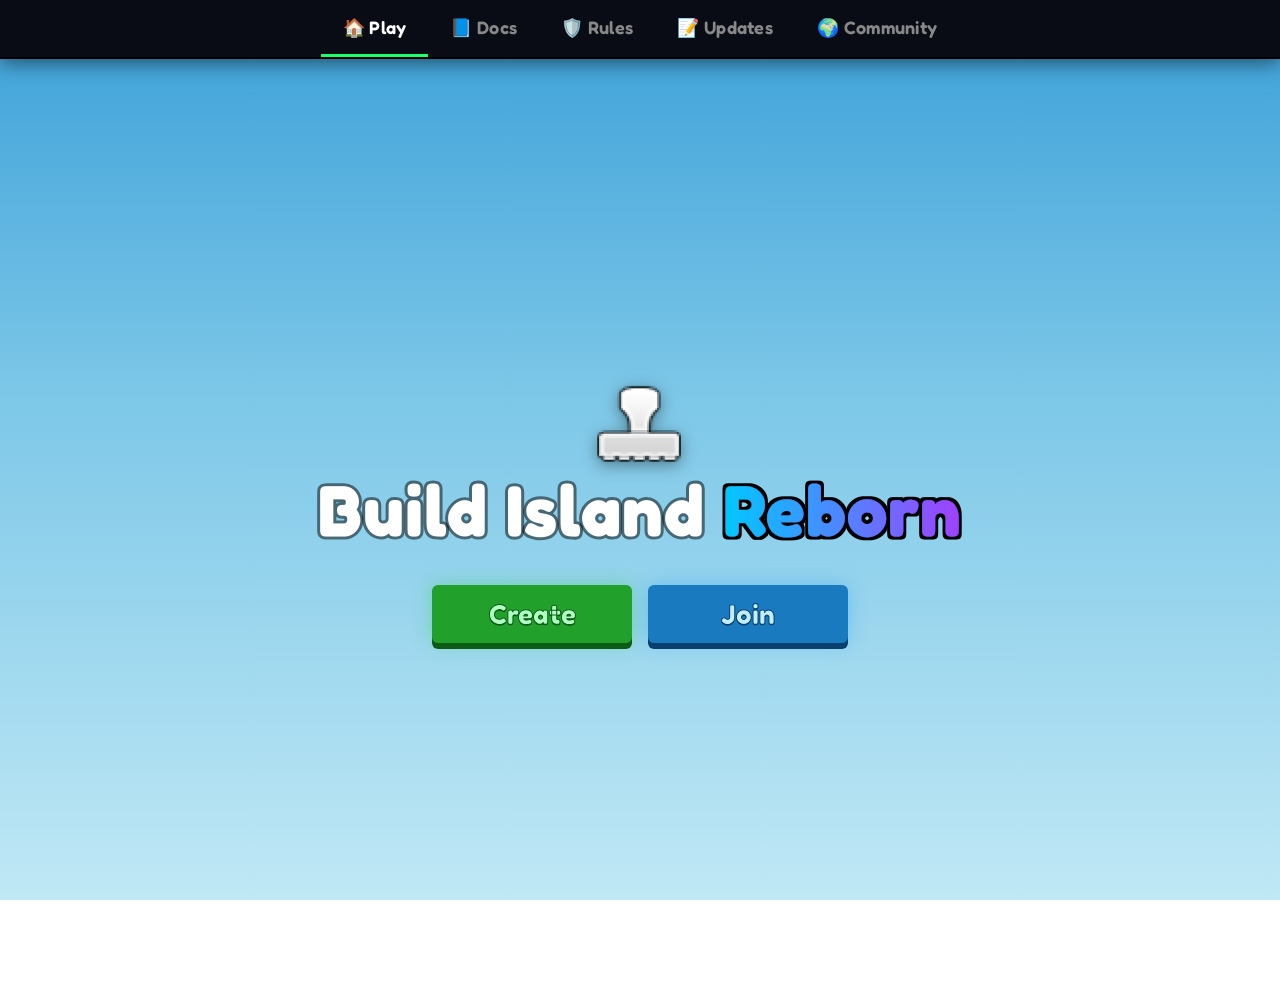
==== index.html @ 93d27907 "Update index.html" ====
<!DOCTYPE html>
<html lang="en">
<head>
    <meta charset="UTF-8">
    <meta name="viewport" content="width=device-width, initial-scale=1.0">
    <title>Build Island Reborn</title>
    <link rel="icon" href="favicon.png" type="image/png">
    <link href="https://fonts.googleapis.com/css2?family=Fredoka:wght@400;500;600;700&display=swap" rel="stylesheet">
    <style>
        :root {
            --sky-top: #3a9fd8;
            --sky-mid: #7ec8e8;
            --sky-low: #c0e8f5;
            --panel-bg: rgba(18, 18, 24, 0.97);
            --panel-header-bg: rgba(10, 10, 14, 0.98);
            --panel-border: #2a2a3a;
            --green-btn: #2dc937;
            --green-btn-shadow: #1a8f22;
            --green-btn-dark: #145c18;
            --blue-btn: #5bbfee;
            --blue-btn-shadow: #2a8fb5;
            --red-btn: #e03030;
            --red-btn-shadow: #9a1a1a;
            --gold: #f5c542;
            --text-white: #ffffff;
            --text-muted: #9a9ab0;
            --card-bg: #0e0e18;
            --card-border: #252535;
            --card-hover: #1a1a2a;
            --accent-blue: #00aaff;
            --accent-green: #1aff6e;
        }

        * { margin: 0; padding: 0; box-sizing: border-box; }

        body {
            font-family: 'Fredoka', sans-serif;
            background: linear-gradient(180deg, var(--sky-top) 0%, var(--sky-mid) 45%, var(--sky-low) 100%);
            background-attachment: fixed;
            min-height: 100vh;
            display: flex;
            flex-direction: column;
            color: var(--text-white);
        }

        /* ── NAV ── */
        nav {
            background: rgba(8, 8, 14, 0.97);
            border-bottom: 2px solid #000;
            padding: 0;
            display: flex;
            justify-content: center;
            align-items: stretch;
            position: sticky;
            top: 0;
            z-index: 200;
            box-shadow: 0 4px 20px rgba(0,0,0,0.5);
        }

        .nav-link {
            text-decoration: none;
            color: #888;
            font-family: 'Fredoka', sans-serif;
            font-size: 18px;
            font-weight: 600;
            padding: 16px 22px;
            display: flex;
            align-items: center;
            gap: 6px;
            transition: color 0.2s, background 0.2s;
            border-bottom: 3px solid transparent;
            letter-spacing: 0.3px;
        }

        .nav-link:hover { color: #ddd; background: rgba(255,255,255,0.04); }
        .nav-link.active { color: #fff; border-bottom-color: var(--accent-green); }

        /* ── PAGES ── */
        .page { display: none; flex: 1; }
        .page.active { display: flex; flex-direction: column; animation: fadeUp 0.25s ease; }

        @keyframes fadeUp {
            from { opacity: 0; transform: translateY(12px); }
            to   { opacity: 1; transform: translateY(0); }
        }

        /* ── PLAY PAGE ── */
        #play {
            align-items: center;
            justify-content: center;
            min-height: calc(100vh - 55px);
            text-align: center;
            padding: 40px 20px;
        }

        .stamp-icon {
            width: 90px;
            margin-bottom: 0px;
            filter: drop-shadow(0 4px 8px rgba(0,0,0,0.4));
            animation: float 3s ease-in-out infinite;
        }

        @keyframes float {
            0%,100% { transform: translateY(0); }
            50%      { transform: translateY(-8px); }
        }

        .title-block { margin-bottom: 36px; }

        .game-title {
            font-size: 72px;
            font-weight: 700;
            line-height: 1.1;
            letter-spacing: 1px;
        }

        .word-white {
            color: #fff;
            -webkit-text-stroke: 6px rgba(0,0,0,0.5);
            paint-order: stroke fill;
        }

.word-reborn {
    background: linear-gradient(90deg, #00c8ff, #a040ff);
    -webkit-background-clip: text;
    -webkit-text-fill-color: transparent;
    filter: url(#outline);
}

        .play-btns {
            display: flex;
            gap: 16px;
            justify-content: center;
            flex-wrap: wrap;
            margin-bottom: 20px;
        }

        .bir-btn {
            display: inline-flex;
            align-items: center;
            justify-content: center;
            gap: 10px;
            font-family: 'Fredoka', sans-serif;
            font-weight: 700;
            font-size: 28px;
            padding: 12px 48px;
            border-radius: 6px;
            border: none;
            cursor: pointer;
            text-decoration: none;
            transition: transform 0.1s, filter 0.15s;
            min-width: 200px;
        }

        .bir-btn:active { transform: translateY(3px); }
        .bir-btn:hover  { filter: brightness(1.12); }

.btn-green {
    background: #22a02c;
    color: #afffc2;
    box-shadow: 0 6px 0 #0d5c16, 0 0 20px rgba(34,200,60,0.35);
    -webkit-text-stroke: 1px #0d5c16;
    text-shadow: 0 1px 0 #0a4011;
}

.btn-blue {
    background: #1a7abf;
    color: #c0eeff;
    box-shadow: 0 6px 0 #0a3f6e, 0 0 20px rgba(30,150,240,0.35);
    -webkit-text-stroke: 1px #0a3f6e;
    text-shadow: 0 1px 0 #082a50;
}

        .btn-red {
            background: #7a1a1a;
            color: #ff6060;
            box-shadow: 0 5px 0 #3d0d0d, inset 0 1px 0 rgba(255,255,255,0.1);
            -webkit-text-stroke: 1px #3d0d0d;
            font-size: 20px;
            padding: 10px 32px;
            min-width: 0;
        }

        .version-tag {
            color: var(--gold);
            font-size: 22px;
            font-weight: 700;
            text-shadow: 0 2px 4px rgba(0,0,0,0.5);
        }

        /* ── PANEL (shared) ── */
        .page-wrap {
            padding: 32px 20px;
            flex: 1;
            max-width: 1100px;
            margin: 0 auto;
            width: 100%;
        }

        .bir-panel {
            background: var(--panel-bg);
            border-radius: 8px;
            border: 2px solid #000;
            box-shadow: 0 12px 40px rgba(0,0,0,0.6);
            overflow: hidden;
            margin-bottom: 24px;
        }

        .bir-panel-header {
            background: var(--panel-header-bg);
            border-bottom: 2px solid #000;
            padding: 14px 20px;
            display: flex;
            align-items: center;
            gap: 10px;
        }

        .bir-panel-header h2 {
            font-size: 24px;
            font-weight: 700;
            color: #fff;
            letter-spacing: 0.5px;
        }

        .bir-panel-body { padding: 24px; }

        /* ── DOCS PAGE ── */
        .docs-filter-row {
            display: flex;
            gap: 10px;
            flex-wrap: wrap;
            margin-bottom: 20px;
            align-items: center;
        }

        .docs-search {
            flex: 1;
            min-width: 180px;
            background: #0a0a12;
            border: 1px solid var(--panel-border);
            color: #fff;
            padding: 9px 14px;
            border-radius: 5px;
            font-family: 'Fredoka', sans-serif;
            font-size: 16px;
            outline: none;
            transition: border-color 0.2s;
        }
        .docs-search:focus { border-color: var(--accent-blue); }

        .filter-pill {
            background: #1a1a28;
            border: 1.5px solid #333;
            color: #999;
            padding: 6px 14px;
            border-radius: 20px;
            font-family: 'Fredoka', sans-serif;
            font-size: 14px;
            font-weight: 600;
            cursor: pointer;
            transition: all 0.15s;
            user-select: none;
        }
        .filter-pill:hover { border-color: #555; color: #ccc; }
        .filter-pill.active { background: var(--accent-blue); border-color: var(--accent-blue); color: #fff; }

        /* ── CARDS GRID ── */
        .cards-grid {
            display: grid;
            grid-template-columns: repeat(auto-fill, minmax(280px, 1fr));
            gap: 18px;
        }

        .entry-card {
            background: var(--card-bg);
            border: 2px solid var(--card-border);
            border-radius: 7px;
            overflow: hidden;
            cursor: pointer;
            transition: border-color 0.2s, transform 0.15s, background 0.2s;
            display: flex;
            flex-direction: column;
        }

        .entry-card:hover {
            border-color: var(--accent-blue);
            background: var(--card-hover);
            transform: translateY(-3px);
        }

        .card-thumb {
            width: 100%;
            height: 160px;
            background: #111;
            object-fit: cover;
            display: block;
            border-bottom: 1px solid #1a1a2a;
        }

        .card-thumb-placeholder {
            width: 100%;
            height: 160px;
            background: linear-gradient(135deg, #0d0d1a 0%, #1a1a2e 100%);
            display: flex;
            align-items: center;
            justify-content: center;
            font-size: 52px;
            border-bottom: 1px solid #1a1a2a;
        }

        .card-body { padding: 14px 16px; flex: 1; display: flex; flex-direction: column; gap: 6px; }

        .card-meta {
            display: flex;
            align-items: center;
            gap: 8px;
        }

        .card-tag {
            font-size: 11px;
            font-weight: 700;
            padding: 2px 8px;
            border-radius: 3px;
            letter-spacing: 0.5px;
            text-transform: uppercase;
        }

        .tag-block     { background: #002244; color: #55aaff; border: 1px solid #114477; }
        .tag-tool      { background: #1a2200; color: #88dd00; border: 1px solid #336600; }
        .tag-feature   { background: #220044; color: #cc66ff; border: 1px solid #550088; }
        .tag-wiring    { background: #221100; color: #ffaa00; border: 1px solid #664400; }
        .tag-update    { background: #002222; color: #00cccc; border: 1px solid #006666; }
        .tag-guide     { background: #220022; color: #ff66cc; border: 1px solid #661144; }

        .card-date { font-size: 12px; color: #555; margin-left: auto; }

        .card-title {
            font-size: 19px;
            font-weight: 700;
            color: #fff;
            line-height: 1.2;
        }

        .card-desc {
            font-size: 14px;
            color: var(--text-muted);
            line-height: 1.5;
            flex: 1;
        }

        .no-results {
            grid-column: 1 / -1;
            text-align: center;
            padding: 50px;
            color: #444;
            font-size: 18px;
        }

        /* ── MODAL ── */
        .modal-overlay {
            display: none;
            position: fixed;
            inset: 0;
            background: rgba(0,0,0,0.8);
            z-index: 500;
            justify-content: center;
            align-items: center;
            padding: 20px;
            backdrop-filter: blur(4px);
        }
        .modal-overlay.open { display: flex; }

        .modal-box {
            background: var(--panel-bg);
            border: 2px solid #111;
            border-radius: 8px;
            width: 100%;
            max-width: 640px;
            max-height: 85vh;
            overflow: hidden;
            display: flex;
            flex-direction: column;
            box-shadow: 0 20px 60px rgba(0,0,0,0.8);
            animation: fadeUp 0.2s ease;
        }

        .modal-header {
            background: var(--panel-header-bg);
            border-bottom: 2px solid #000;
            padding: 14px 18px;
            display: flex;
            align-items: center;
            justify-content: space-between;
            flex-shrink: 0;
        }

        .modal-header h3 { font-size: 22px; font-weight: 700; color: #fff; }

        .modal-close {
            background: var(--red-btn);
            border: 2px solid #7a0000;
            color: #fff;
            font-family: 'Fredoka', sans-serif;
            font-size: 16px;
            font-weight: 700;
            width: 30px; height: 30px;
            border-radius: 4px;
            cursor: pointer;
            display: flex; align-items: center; justify-content: center;
            transition: filter 0.15s;
        }
        .modal-close:hover { filter: brightness(1.2); }

        .modal-body { overflow-y: auto; padding: 20px; }

        .modal-img {
            width: 100%;
            border-radius: 5px;
            margin-bottom: 16px;
            max-height: 260px;
            object-fit: cover;
            border: 1px solid #222;
        }

        .modal-tag-row { display: flex; gap: 8px; flex-wrap: wrap; margin-bottom: 12px; align-items: center; }
        .modal-date-label { font-size: 13px; color: #555; }

        .modal-content-body {
            color: #ccc;
            font-size: 15px;
            line-height: 1.65;
        }

        .modal-content-body h4 { color: var(--accent-blue); font-size: 16px; margin: 14px 0 6px; }
        .modal-content-body ul { padding-left: 20px; }
        .modal-content-body li { margin-bottom: 4px; }
        .modal-content-body p { margin-bottom: 10px; }
        .modal-content-body strong { color: #fff; }

        /* ── RULES PAGE ── */
        .rules-section {
            background: #080810;
            border: 1.5px solid #1e1e30;
            border-radius: 6px;
            margin-bottom: 16px;
            overflow: hidden;
        }

        .rules-section-head {
            background: #0d0d1c;
            padding: 12px 18px;
            border-bottom: 1px solid #1e1e30;
            font-size: 19px;
            font-weight: 700;
            color: #fff;
            display: flex;
            align-items: center;
            gap: 10px;
        }

        .rules-section-body { padding: 16px 18px; }

        .rule-block { margin-bottom: 16px; }
        .rule-block:last-child { margin-bottom: 0; }

        .rule-level {
            font-size: 15px;
            font-weight: 700;
            color: var(--accent-blue);
            margin-bottom: 4px;
        }

        .rule-list {
            color: #999;
            font-size: 14px;
            padding-left: 18px;
            margin-bottom: 8px;
        }

        .rule-list li { margin-bottom: 3px; }

        .rule-result {
            font-size: 14px;
            font-weight: 600;
        }

        .result-none  { color: #1aff6e; }
        .result-warn  { color: #ffaa00; }
        .result-ban   { color: #ff4444; }
        .result-perm  { color: #ff2222; font-weight: 700; }

        blockquote {
            border-left: 3px solid var(--accent-blue);
            padding-left: 12px;
            color: #777;
            font-style: italic;
            font-size: 14px;
            margin: 8px 0;
        }

        /* ── COMMUNITY PAGE ── */
        #community .page-wrap { display: flex; flex-direction: column; align-items: center; justify-content: center; }

        .community-card {
            text-align: center;
            padding: 60px 40px;
            background: #080810;
            border: 1.5px solid #1e1e30;
            border-radius: 6px;
            max-width: 500px;
            width: 100%;
        }

        .community-card h2 { font-size: 32px; margin-bottom: 10px; }
        .community-card p  { color: #999; font-size: 17px; margin-bottom: 28px; }

        .btn-discord {
            display: inline-flex;
            align-items: center;
            gap: 10px;
            background: #5865F2;
            color: #fff;
            text-decoration: none;
            padding: 14px 36px;
            border-radius: 6px;
            font-family: 'Fredoka', sans-serif;
            font-size: 22px;
            font-weight: 700;
            box-shadow: 0 5px 0 #3a45cc;
            transition: filter 0.15s, transform 0.1s;
        }
        .btn-discord:hover { filter: brightness(1.1); }
        .btn-discord:active { transform: translateY(3px); box-shadow: 0 2px 0 #3a45cc; }

        /* ── SCROLLBAR ── */
        ::-webkit-scrollbar { width: 6px; }
        ::-webkit-scrollbar-track { background: #0a0a12; }
        ::-webkit-scrollbar-thumb { background: #2a2a40; border-radius: 3px; }

        @media (max-width: 600px) {
            .game-title { font-size: 44px; }
            .bir-btn { font-size: 22px; padding: 10px 28px; min-width: 150px; }
            .nav-link { font-size: 14px; padding: 14px 12px; }
            .cards-grid { grid-template-columns: 1fr; }
        }
    </style>
</head>
<body>

<nav>
    <a href="#play"      class="nav-link active">🏠 Play</a>
    <a href="#docs"      class="nav-link">📘 Docs</a>
    <a href="#rules"     class="nav-link">🛡️ Rules</a>
    <a href="#updates"   class="nav-link">📝 Updates</a>
    <a href="#community" class="nav-link">🌍 Community</a>
</nav>

    <svg width="0" height="0" style="position:absolute">
  <defs>
    <filter id="outline">
      <feMorphology operator="dilate" radius="3" in="SourceAlpha" result="expanded"/>
      <feFlood flood-color="#000000" result="color"/>
      <feComposite in="color" in2="expanded" operator="in" result="outline"/>
      <feMerge>
        <feMergeNode in="outline"/>
        <feMergeNode in="SourceGraphic"/>
      </feMerge>
    </filter>
  </defs>
</svg>
<!-- ═══════════════ PLAY ═══════════════ -->
<div id="play" class="page">
    <div style="display:flex;flex-direction:column;align-items:center;justify-content:center;flex:1;padding:40px 20px;text-align:center;min-height:calc(100vh - 55px);">
        <img src="favicon.png" alt="Stamp" class="stamp-icon" onerror="this.style.display='none'">
        <div class="title-block">
            <div class="game-title">
                <span class="word-white">Build Island </span><span class="word-reborn">Reborn</span>
            </div>
        </div>
        <div class="play-btns">
            <a href="https://www.roblox.com/games/122517558607766" target="_blank" class="bir-btn btn-green">Create</a>
            <a href="https://www.roblox.com/games/122517558607766" target="_blank" class="bir-btn btn-blue">Join</a>
        </div>
    </div>
</div>

<!-- ═══════════════ DOCS ═══════════════ -->
<div id="docs" class="page">
    <div class="page-wrap">
        <div class="bir-panel">
            <div class="bir-panel-header">
                <h2>📘 Documentation</h2>
            </div>
            <div class="bir-panel-body">
                <div class="docs-filter-row">
                    <input class="docs-search" id="docsSearch" type="text" placeholder="Search documentation...">
                    <span class="filter-pill active" data-filter="All">All</span>
                    <span class="filter-pill" data-filter="Block">Blocks</span>
                    <span class="filter-pill" data-filter="Wiring">Wiring</span>
                    <span class="filter-pill" data-filter="Tool">Tools</span>
                    <span class="filter-pill" data-filter="Feature">Features</span>
                    <span class="filter-pill" data-filter="Guide">Guides</span>
                </div>
                <div class="cards-grid" id="docsGrid"></div>
            </div>
        </div>
    </div>
</div>

<!-- ═══════════════ RULES ═══════════════ -->
<div id="rules" class="page">
    <div class="page-wrap">
        <div class="bir-panel">
            <div class="bir-panel-header"><h2>🛡️ Game Rules</h2></div>
<div class="bir-panel-body">

    <div class="rules-section">
        <div class="rules-section-head">⚔️ 1. Griefing</div>
        <div class="rules-section-body">
            <blockquote>'to grief' — to ruin other players' experiences</blockquote>

            <div class="rule-block">
                <div class="rule-level">Minor Griefing</div>
                <ul class="rule-list">
                    <li>Building on top of everyone's builds</li>
                    <li>Placing spikes around the spawn area</li>
                </ul>
                <div class="rule-result result-none">✓ No action (can be prevented by server owners)</div>
            </div>

            <div class="rule-block">
                <div class="rule-level">Standard Griefing</div>
                <ul class="rule-list">
                    <li>Builds that kill all players on spawn (teleport traps, microwaves)</li>
                </ul>
                <div class="rule-result result-ban">⛔ 14-day ban</div>
            </div>

            <div class="rule-block">
                <div class="rule-level">Major Griefing</div>
                <ul class="rule-list">
                    <li>Anything that makes the server unplayable (crashers, laggers)</li>
                </ul>
                <div class="rule-result result-perm">🚫 Permanent ban</div>
            </div>
        </div>
    </div>

    <div class="rules-section">
        <div class="rules-section-head">🔞 2. NSFW Content</div>
        <div class="rules-section-body">

            <div class="rule-block">
                <div class="rule-level">Minor</div>
                <ul class="rule-list">
                    <li>Slightly suggestive builds, ambiguous shapes</li>
                </ul>
                <div class="rule-result result-warn">⚠️ 7-day ban → <span class="result-perm">Permanent on 2nd offense</span></div>
            </div>

            <div class="rule-block">
                <div class="rule-level">Major</div>
                <ul class="rule-list">
                    <li>Detailed NSFW builds or audios</li>
                    <li>Hosting servers dedicated to NSFW content</li>
                </ul>
                <div class="rule-result result-perm">🚫 Permanent ban</div>
            </div>

        </div>
    </div>

    <div class="rules-section">
        <div class="rules-section-head">💻 3. Exploiting</div>
        <div class="rules-section-body">

            <div class="rule-block">
                <div class="rule-level">Minor</div>
                <ul class="rule-list">
                    <li>Third-party tools with little to no advantage</li>
                </ul>
                <div class="rule-result result-none">✓ No action</div>
            </div>

            <div class="rule-block">
                <div class="rule-level">Major</div>
                <ul class="rule-list">
                    <li>Injecting code to grief servers (e.g. flinging everyone)</li>
                </ul>
                <div class="rule-result result-perm">🚫 Permanent ban</div>
            </div>

        </div>
    </div>

    <div class="rules-section">
        <div class="rules-section-head">🐛 4. Abusing Glitches</div>
        <div class="rules-section-body">
            <ul class="rule-list">
                <li>E.g. using a glitch to kick/ban moderators from your server</li>
            </ul>
            <div class="rule-result result-ban">⛔ 7-day ban → <span class="result-perm">Permanent on 2nd offense</span></div>
        </div>
    </div>

    <div class="rules-section">
        <div class="rules-section-head">📢 5. Degrading the Game's Reputation</div>
        <div class="rules-section-body">
            <ul class="rule-list">
                <li>Spreading misinformation or destructive criticism that drives players away</li>
            </ul>
            <div class="rule-result result-ban">⛔ 3-day ban → <span class="result-perm">Permanent on 2nd offense</span></div>
        </div>
    </div>

    <div class="rules-section">
        <div class="rules-section-head">📋 6. Restricted Symbolism</div>
        <div class="rules-section-body">
            <ul class="rule-list">
                <li>Blatantly building extremist signs such as the Swastika</li>
            </ul>
            <div class="rule-result result-ban">⛔ 5-day ban → <span class="result-perm">Permanent on 2nd offense</span></div>
        </div>
    </div>

    <div class="rules-section">
        <div class="rules-section-head">🤥 7. False Reports</div>
        <div class="rules-section-body">
            <ul class="rule-list">
                <li>Falsely reporting a player by any means. Using the in-game panel or wasting the moderators' time.</li>
            </ul>
            <div class="rule-result result-ban">⛔ 1-day ban → 7-day ban → <span class="result-perm">Permanent on 3rd offense</span></div>
        </div>
    </div>

    <div class="rules-section">
        <div class="rules-section-head">📜 8. Roblox TOS</div>
        <div class="rules-section-body">
            <ul class="rule-list">
                <li>Mods can ban players for any rule not listed here that violates Roblox Terms of Service</li>
            </ul>
        </div>
    </div>

</div>
        </div>
    </div>
</div>

<!-- ═══════════════ UPDATES ═══════════════ -->
<div id="updates" class="page">
    <div class="page-wrap">
        <div class="bir-panel">
            <div class="bir-panel-header"><h2>📝 Update Log</h2></div>
            <div class="bir-panel-body">
                <div class="cards-grid" id="updatesGrid"></div>
            </div>
        </div>
    </div>
</div>

<!-- ═══════════════ COMMUNITY ═══════════════ -->
<div id="community" class="page">
    <div class="page-wrap" style="display:flex;align-items:center;justify-content:center;min-height:60vh;">
        <div class="bir-panel" style="width:100%;max-width:500px;">
            <div class="bir-panel-header"><h2>🌍 Community Hub</h2></div>
            <div class="bir-panel-body" style="text-align:center;padding:48px 32px;">
                <div style="font-size:64px;margin-bottom:16px;">🏝️</div>
                <h2 style="font-size:30px;margin-bottom:10px;">Join the Conversation!</h2>
                <p style="color:#888;font-size:16px;margin-bottom:28px;line-height:1.5;">Share your builds, report bugs, suggest features, and chat with other creators.</p>
                <a href="https://discord.gg/jXd7CaWRyq" target="_blank" class="btn-discord">
                    <svg width="24" height="24" viewBox="0 0 24 24" fill="currentColor"><path d="M20.317 4.37a19.791 19.791 0 0 0-4.885-1.515.074.074 0 0 0-.079.037c-.21.375-.444.864-.608 1.25a18.27 18.27 0 0 0-5.487 0 12.64 12.64 0 0 0-.617-1.25.077.077 0 0 0-.079-.037A19.736 19.736 0 0 0 3.677 4.37a.07.07 0 0 0-.032.027C.533 9.046-.32 13.58.099 18.057a.082.082 0 0 0 .031.057 19.9 19.9 0 0 0 5.993 3.03.078.078 0 0 0 .084-.028c.462-.63.874-1.295 1.226-1.994a.076.076 0 0 0-.041-.106 13.107 13.107 0 0 1-1.872-.892.077.077 0 0 1-.008-.128 10.2 10.2 0 0 0 .372-.292.074.074 0 0 1 .077-.01c3.928 1.793 8.18 1.793 12.062 0a.074.074 0 0 1 .078.01c.12.098.246.198.373.292a.077.077 0 0 1-.006.127 12.299 12.299 0 0 1-1.873.892.077.077 0 0 0-.041.107c.36.698.772 1.362 1.225 1.993a.076.076 0 0 0 .084.028 19.839 19.839 0 0 0 6.002-3.03.077.077 0 0 0 .032-.054c.5-5.177-.838-9.674-3.549-13.66a.061.061 0 0 0-.031-.03z"/></svg>
                    Join our Discord
                </a>
            </div>
        </div>
    </div>
</div>

<!-- ═══════════════ MODAL ═══════════════ -->
<div class="modal-overlay" id="modal">
    <div class="modal-box">
        <div class="modal-header">
            <h3 id="modal-title">Title</h3>
            <button class="modal-close" onclick="closeModal()">✕</button>
        </div>
        <div class="modal-body">
            <img id="modal-img" class="modal-img" src="" alt="" style="display:none;">
            <div class="modal-tag-row">
                <span id="modal-tag" class="card-tag"></span>
                <span id="modal-date" class="modal-date-label"></span>
            </div>
            <div class="modal-content-body" id="modal-body"></div>
        </div>
    </div>
</div>

<script>
// ── ROUTING ──
function route() {
    const hash = window.location.hash.slice(1) || 'play';
    document.querySelectorAll('.page').forEach(p => p.classList.remove('active'));
    document.querySelectorAll('.nav-link').forEach(l => l.classList.remove('active'));
    const page = document.getElementById(hash) || document.getElementById('play');
    page.classList.add('active');
    const link = document.querySelector(`.nav-link[href="#${page.id}"]`);
    if (link) link.classList.add('active');
}
window.addEventListener('hashchange', route);
window.addEventListener('DOMContentLoaded', route);

// ── MODAL ──
function openModal(data) {
    const mi = document.getElementById('modal-img');
    if (data.image) { mi.src = data.image; mi.style.display = 'block'; mi.onerror = () => mi.style.display = 'none'; }
    else { mi.style.display = 'none'; }
    document.getElementById('modal-title').textContent = data.title;
    const tagEl = document.getElementById('modal-tag');
    tagEl.textContent = data.tag || '';
    tagEl.className = 'card-tag tag-' + (data.tag || '').toLowerCase();
    document.getElementById('modal-date').textContent = data.date || '';
    document.getElementById('modal-body').innerHTML = data.body;
    document.getElementById('modal').classList.add('open');
}
function closeModal() { document.getElementById('modal').classList.remove('open'); }
document.getElementById('modal').addEventListener('click', e => { if (e.target === document.getElementById('modal')) closeModal(); });

// ── CARD BUILDER ──
function makeCard(item) {
    const card = document.createElement('div');
    card.className = 'entry-card';
    const thumb = item.image
        ? `<img class="card-thumb" src="${item.image}" alt="${item.title}" onerror="this.style.display='none';this.nextElementSibling.style.display='flex'">`
          + `<div class="card-thumb-placeholder" style="display:none">${item.icon || '📄'}</div>`
        : `<div class="card-thumb-placeholder">${item.icon || '📄'}</div>`;
    const tagClass = 'tag-' + (item.tag || '').toLowerCase();
    card.innerHTML = `
        ${thumb}
        <div class="card-body">
            <div class="card-meta">
                <span class="card-tag ${tagClass}">${item.tag || ''}</span>
                ${item.date ? `<span class="card-date">${item.date}</span>` : ''}
            </div>
            <div class="card-title">${item.title}</div>
            <div class="card-desc">${item.preview || ''}</div>
        </div>`;
    card.onclick = () => openModal(item);
    return card;
}

// ══════════════════════════════════════════
// DOCS DATA — edit this to add entries!
// ══════════════════════════════════════════
const docsData = [
    {
        tag: "Tool", icon: "🛠️",
        title: "Stamper Tool",
        preview: "The primary building tool. Browse sets, select a block, and click to place it in the world.",
        date: "",
        body: `<p>The <strong>Stamper Tool</strong> is your main building tool in Build Island Reborn. It lets you browse all available block sets and place them anywhere in the world.</p>
               <h4>How to use</h4>
               <ul><li>Open the Stamper from your toolbar</li><li>Browse categories on the left panel</li><li>Click a block to select it</li><li>Click in the world to place it</li><li>Use the Copy feature to duplicate an existing block</li></ul>
               <h4>Tips</h4>
               <ul><li>You can rotate blocks before placing with R</li></ul>`
    },
    {
        tag: "Tool", icon: "🗑️",
        title: "Delete Tool",
        preview: "Delete individual blocks or clear everything you've placed with Clear All.",
        body: `<p>The <strong>Remover Tool</strong> lets you remove any block you've placed.</p>
               <h4>Options</h4>
               <ul><li><strong>Single remove</strong> — click any block to delete it</li><li><strong>Clear All</strong> — removes every block placed by your stamper</li><li><strong>Clear Debris</strong> — removes only unanchored or unwelded parts</li></ul>`
    },
    {
        tag: "Tool", icon: "⚙️",
        title: "Config Tool",
        preview: "Customise block settings like text on signs, gear IDs on gear givers, and more.",
        body: `<p>The <strong>Config Tool</strong> opens a configuration panel for blocks that support custom settings.</p>
               <h4>Configurable blocks include</h4>
               <ul><li>Text Sign — set any display message</li><li>Gear Giver — enter a Roblox gear ID</li><li>Teleporter — set linked teleporter pair</li><li>Conveyor — set direction and speed</li></ul>`
    },
    {
        tag: "Tool", icon: "📐",
        title: "Resize Tool",
        preview: "Scale any block up or down along any axis to create unique shapes and structures.",
        body: `<p>The <strong>Resize Tool</strong> allows you to scale blocks. Click and drag the handles on any axis to change size.</p>
               <h4>Notes</h4>
               <ul><li>Not all blocks are resizable — some like Castle Door are locked</li><li>The Grass Trapdoor is one of the few special resizable blocks</li></ul>`
    },
    {
        tag: "Tool", icon: "⚡",
        title: "Wiring Tool",
        preview: "Connect wiring blocks together to build electrical circuits, doors, traps, and more.",
        body: `<p>The <strong>Wiring Tool</strong> lets you draw connections between compatible blocks.</p>
               <h4>How it works</h4>
               <ul><li>Click a trigger block (Button, Lever, Detector) to start a wire</li><li>Click a receiver block (Door, Lightbulb, Conveyor...) to complete the connection</li><li>Signals travel through Wire blocks</li></ul>
               <h4>Signal types</h4>
               <ul><li><strong>Pulse</strong> — brief on signal (Button)</li><li><strong>Continuous</strong> — held on/off (Lever)</li></ul>`
    },
    {
        tag: "Tool", icon: "🎨",
        title: "Paint Tool",
        preview: "Change the material and color of any block in your build with a full color picker.",
        body: `<p>The <strong>Paint Tool</strong> is the newest addition to the toolset. It lets you change both the material texture and RGB color of any block.</p>
               <h4>Features</h4>
               <ul><li>Full color picker with hex input</li><li>Material selector (SmoothPlastic, Wood, Brick, Metal...)</li><li>Paint multiple blocks at once by holding Shift</li></ul>`
    },
    {
        tag: "Block", icon: "🟦",
        title: "Basic Building Blocks",
        preview: "The core shapes: Block, Wedge, Cylinder, Sphere, Corner Wedge, and Pyramid — in all materials.",
        body: `<p>Basic building blocks are the foundation of every build. Each shape comes in multiple material variants.</p>
               <h4>Available shapes</h4>
               <ul><li><strong>Block</strong> — standard cube, ID: 15278566816</li><li><strong>Wedge</strong> — sloped triangle, ID: 15278569498</li><li><strong>Cylinder</strong> — round column, ID: 15278571016</li><li><strong>Sphere</strong> — ball shape, ID: 15278578220</li><li><strong>Corner Wedge</strong> — diagonal corner, ID: 15278572893</li><li><strong>Pyramid</strong> — four-sided peak, ID: 15278580141</li></ul>
               <h4>Material variants</h4>
               <p>Each shape is available in: SmoothPlastic, Wood, Brick, Cobblestone, Granite, Marble, Neon, Metal, and more.</p>`
    },
    {
        tag: "Block", icon: "🚪",
        title: "House Kit",
        preview: "Doors, windows, stairs, roof tiles, and ceiling lights for building realistic homes.",
        body: `<p>The <strong>House Kit</strong> category contains pre-built architectural pieces optimised for building houses and interiors.</p>
               <h4>Included blocks</h4>
               <ul><li><strong>Door</strong> — wirable swinging door (ID: 15280220445)</li><li><strong>Two-Way Door</strong> — anchored, opens from both sides</li><li><strong>Window</strong> — glass panel (ID: 15280222801)</li><li><strong>Roof Tile</strong> — sloped tile (ID: 15280225114)</li><li><strong>Stairs</strong> — prebuilt staircase (ID: 15280228330)</li><li><strong>Ceiling Light</strong> — anchored light fixture (ID: 15280231000)</li><li><strong>Toilet, Computer, Grill, Dumpster</strong> — decorative props</li></ul>`
    },
    {
        tag: "Wiring", icon: "🔌",
        title: "Wiring Blocks",
        preview: "Buttons, levers, detectors, wires, lights and more for building electrical circuits.",
        body: `<p>Wiring blocks let you create interactive builds ranging from simple light switches to complex contraptions.</p>
               <h4>Triggers (send signals)</h4>
               <ul><li><strong>Button</strong> — pulse on press (ID: 15280120033)</li><li><strong>Lever</strong> — toggle on/off (ID: 15280122561)</li><li><strong>Detector</strong> — triggers when player walks over (ID: 15280127440)</li></ul>
               <h4>Receivers (react to signals)</h4>
               <ul><li><strong>Lightbulb</strong> — glows when powered (ID: 15280124890)</li><li><strong>Door</strong> — opens/closes on signal</li><li><strong>Conveyor (Wired)</strong> — activates movement when powered</li></ul>
               <h4>Other</h4>
               <ul><li><strong>Wire</strong> — connects blocks (ID: 15280130012)</li><li>More wiring blocks available via <code>import/morewiring</code></li></ul>`
    },
    {
        tag: "Block", icon: "💀",
        title: "Deadly Machines",
        preview: "Spikes, bombs, microwaves and conveyors — use responsibly or face a ban.",
        body: `<p><strong>Deadly Machines</strong> are blocks that deal damage or kill players. Misuse can result in a ban — see the Rules page.</p>
               <h4>Blocks</h4>
               <ul><li><strong>Spike</strong> — damages on touch (ID: 15280350020)</li><li><strong>Bomb</strong> — explodes after delay (ID: 15280352440)</li><li><strong>Microwave</strong> — instantly kills anyone inside (ID: 15280354900)</li><li><strong>Conveyor</strong> — moves players in a direction (ID: 15280357200)</li></ul>
               <p style="color:#ff4444;margin-top:10px;">⚠️ Using these to grief other players will result in a ban.</p>`
    },
    {
        tag: "Feature", icon: "🌐",
        title: "Metaverse Navigation",
        preview: "Browse and join public servers created by other players from the main menu.",
        body: `<p>The <strong>Metaverse Navigation</strong> window lets you see all publicly listed Build Island Reborn servers and join them directly.</p>
               <h4>Features</h4>
               <ul><li>Sort by Recent or Most Players</li><li>See the server name, owner, player count, and rank badge</li><li>Click the green play button to join instantly</li></ul>
               <h4>For server owners</h4>
               <ul><li>Use <code>list/</code> and <code>unlist/</code> commands to control visibility</li><li>Set a custom server name from the Admin Panel</li></ul>`
    },
    {
        tag: "Feature", icon: "📦",
        title: "Imports & Modkits",
        preview: "Add extra blocks and features to your server using the import/ command in chat.",
        body: `<p><strong>Imports</strong> add external block sets to your server. Type <code>import/[name]</code> in chat to add them.</p>
               <h4>Popular modkits</h4>
               <ul><li><code>import/morewiring</code> — binary & memory wiring blocks</li><li><code>import/starburst</code> — sci-fi blocks and gear givers</li><li><code>import/keycard</code> — keycard reader & giver</li><li><code>import/npcs</code> — add NPCs to your server</li><li><code>import/essentialx</code> — physics blocks and utilities</li><li><code>import/cityprops</code> — town and road props</li><li><code>import/currency</code> — currency-themed blocks</li></ul>
               <p style="color:#777;margin-top:10px;font-size:13px;">Note: Imported blocks may behave unexpectedly as they are not fully optimised for Build Island Reborn.</p>`
    },
    {
        tag: "Guide", icon: "🏆",
        title: "Rank System",
        preview: "Earn ranks by building and getting votes from other players. Rank 1 unlocks the Stamper.",
        body: `<p>Build Island Reborn uses a rank system to reward active builders.</p>
               <h4>How to rank up</h4>
               <ul><li>Build impressive structures that earn votes from other players</li><li>Higher ranked players unlock more block categories</li><li><strong>Rank 1 (Builder)</strong> — minimum to receive a Stamper Tool</li></ul>
               <h4>Server ranks</h4>
               <ul><li>The first player to join a server becomes the <strong>Owner</strong></li><li>Owners gain access to all Build Island Admin Commands</li><li>Use <code>rank/[player]/[rank]</code> to give others elevated permissions</li></ul>`
    },
    {
        tag: "Guide", icon: "⌨️",
        title: "Server Commands",
        preview: "Admin commands for server owners — from kicking players to changing the atmosphere.",
        body: `<p>Build Island uses a version of Person299's Admin Commands. All commands are case-sensitive.</p>
               <h4>Common commands</h4>
               <ul><li><code>rank/@player/rank</code> — set a player's rank</li><li><code>ban/@player</code> — ban a player</li><li><code>kick/@player</code> — kick a player</li><li><code>maxusers/#</code> — limit server player count</li><li><code>ambient/R#/G#/B#</code> — change atmosphere color</li><li><code>blockrank/Category/Block/rank</code> — restrict a block to a minimum rank</li><li><code>list/</code> / <code>unlist/</code> — show/hide server from Metaverse</li><li><code>windspeed x y z</code> — change wind direction and speed</li></ul>`
    },
];

// ══════════════════════════════════════════
// UPDATES DATA — edit this to add updates!
// ══════════════════════════════════════════
const updatesData = [
    {
        tag: "Update", icon: "🔧",
        title: "Quality of Life Update",
        date: "Oct 12, 2023",
        preview: "New wiring tools, save fixes, UI improvements, and Herobrine removal.",
        image: "",
        body: `<h4>What's new</h4>
               <ul><li>Added new wiring tools to the Sets panel</li><li>Fixed saving issues on private islands</li><li>UI improvements for the Admin Panel</li><li>Performance improvements for large builds</li><li>Removed Herobrine</li></ul>`
    },
    {
        tag: "Update", icon: "🏷️",
        title: "The Stamp Update",
        date: "Sep 5, 2023",
        preview: "Stamps currency, the Robux Shop, and brand new cosmetic titles are here!",
        image: "",
        body: `<h4>New features</h4>
               <ul><li>🏷️ <strong>Stamps</strong> introduced as a new earnable currency</li><li>Added the <strong>Robux Shop</strong> for premium cosmetics</li><li>New cosmetic <strong>titles</strong> available to equip</li><li>Stamp leaderboard added to the Community Hub</li></ul>`
    },
    {
        tag: "Update", icon: "🎉",
        title: "Launch Day!",
        date: "Aug 1, 2023",
        preview: "Build Island Reborn is live! Built from scratch with better performance and features.",
        image: "",
        body: `<p>Welcome to <strong>Build Island Reborn</strong>! We've rebuilt the classic experience from the ground up to provide a safe, fun, and creative environment for all builders.</p>
               <h4>What's included at launch</h4>
               <ul><li>All classic block categories</li><li>Metaverse Navigation to join public servers</li><li>HD Admin integration</li><li>Modkit import system</li><li>Build sharing</li></ul>
               <p>Thank you for playing — go build something awesome! 🏝️</p>`
    },
];

// ── RENDER DOCS ──
let docsFilter = 'All';
function renderDocs() {
    const q = document.getElementById('docsSearch').value.toLowerCase();
    const grid = document.getElementById('docsGrid');
    grid.innerHTML = '';
    const filtered = docsData.filter(d => {
        const matchFilter = docsFilter === 'All' || d.tag === docsFilter;
        const matchQ = !q || d.title.toLowerCase().includes(q) || d.preview.toLowerCase().includes(q);
        return matchFilter && matchQ;
    });
    if (!filtered.length) { grid.innerHTML = '<div class="no-results">No entries found.</div>'; return; }
    filtered.forEach(item => grid.appendChild(makeCard(item)));
}

document.getElementById('docsSearch').addEventListener('input', renderDocs);
document.querySelectorAll('#docs .filter-pill').forEach(pill => {
    pill.addEventListener('click', () => {
        document.querySelectorAll('#docs .filter-pill').forEach(p => p.classList.remove('active'));
        pill.classList.add('active');
        docsFilter = pill.dataset.filter;
        renderDocs();
    });
});

// ── RENDER UPDATES ──
function renderUpdates() {
    const grid = document.getElementById('updatesGrid');
    updatesData.forEach(item => grid.appendChild(makeCard(item)));
}

window.addEventListener('DOMContentLoaded', () => { renderDocs(); renderUpdates(); });
</script>
</body>
</html>
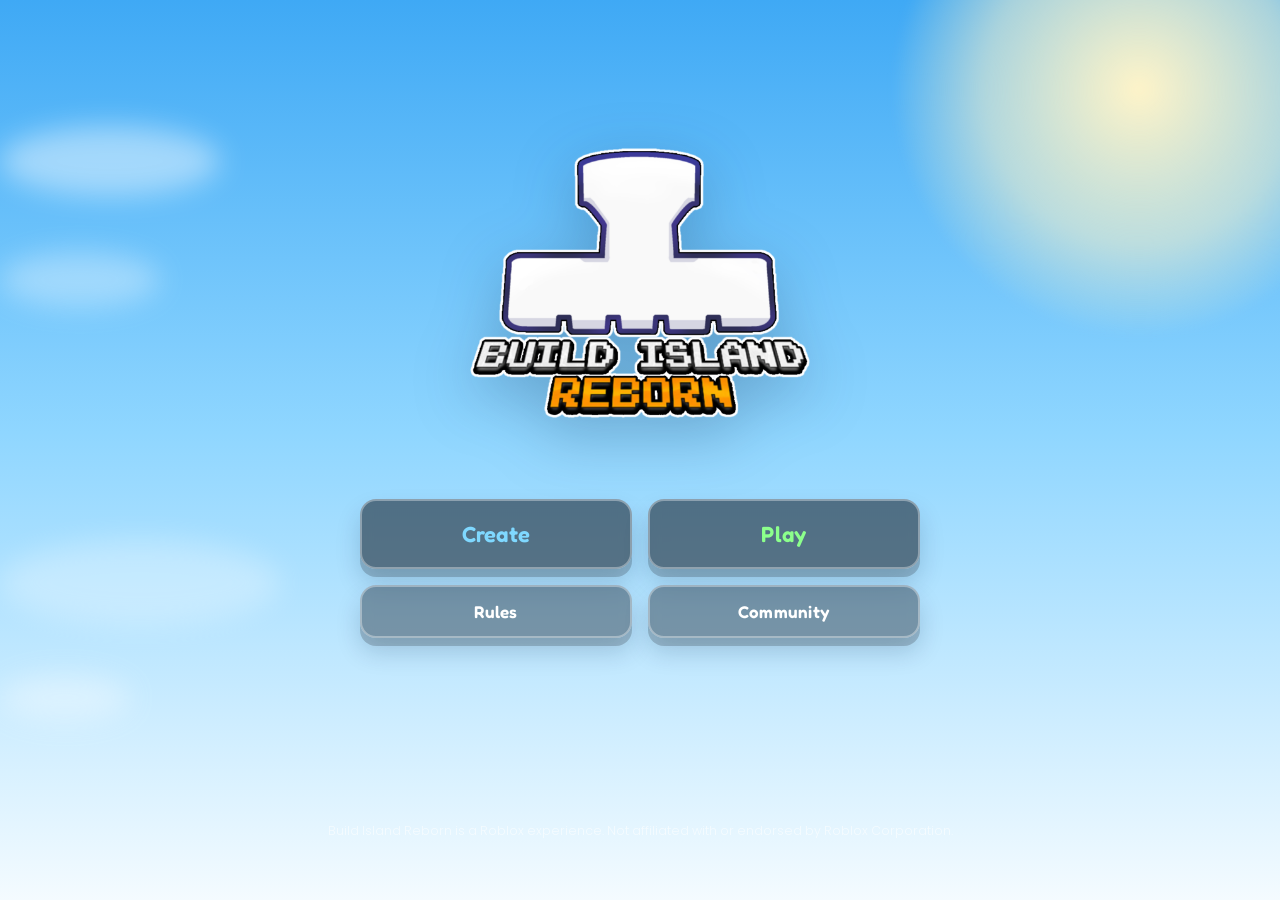
==== commit 509b7b55: "Update index.html" ====
--- a/index.html
+++ b/index.html
@@ -1,1055 +1,1177 @@
 <!DOCTYPE html>
 <html lang="en">
 <head>
-    <meta charset="UTF-8">
-    <meta name="viewport" content="width=device-width, initial-scale=1.0">
-    <title>Build Island Reborn</title>
-    <link rel="icon" href="favicon.png" type="image/png">
-    <link href="https://fonts.googleapis.com/css2?family=Fredoka:wght@400;500;600;700&display=swap" rel="stylesheet">
-    <style>
-        :root {
-            --sky-top: #3a9fd8;
-            --sky-mid: #7ec8e8;
-            --sky-low: #c0e8f5;
-            --panel-bg: rgba(18, 18, 24, 0.97);
-            --panel-header-bg: rgba(10, 10, 14, 0.98);
-            --panel-border: #2a2a3a;
-            --green-btn: #2dc937;
-            --green-btn-shadow: #1a8f22;
-            --green-btn-dark: #145c18;
-            --blue-btn: #5bbfee;
-            --blue-btn-shadow: #2a8fb5;
-            --red-btn: #e03030;
-            --red-btn-shadow: #9a1a1a;
-            --gold: #f5c542;
-            --text-white: #ffffff;
-            --text-muted: #9a9ab0;
-            --card-bg: #0e0e18;
-            --card-border: #252535;
-            --card-hover: #1a1a2a;
-            --accent-blue: #00aaff;
-            --accent-green: #1aff6e;
-        }
-
-        * { margin: 0; padding: 0; box-sizing: border-box; }
-
-        body {
-            font-family: 'Fredoka', sans-serif;
-            background: linear-gradient(180deg, var(--sky-top) 0%, var(--sky-mid) 45%, var(--sky-low) 100%);
-            background-attachment: fixed;
-            min-height: 100vh;
-            display: flex;
-            flex-direction: column;
-            color: var(--text-white);
-        }
-
-        /* ── NAV ── */
-        nav {
-            background: rgba(8, 8, 14, 0.97);
-            border-bottom: 2px solid #000;
-            padding: 0;
-            display: flex;
-            justify-content: center;
-            align-items: stretch;
-            position: sticky;
-            top: 0;
-            z-index: 200;
-            box-shadow: 0 4px 20px rgba(0,0,0,0.5);
-        }
-
-        .nav-link {
-            text-decoration: none;
-            color: #888;
-            font-family: 'Fredoka', sans-serif;
-            font-size: 18px;
-            font-weight: 600;
-            padding: 16px 22px;
-            display: flex;
-            align-items: center;
-            gap: 6px;
-            transition: color 0.2s, background 0.2s;
-            border-bottom: 3px solid transparent;
-            letter-spacing: 0.3px;
-        }
-
-        .nav-link:hover { color: #ddd; background: rgba(255,255,255,0.04); }
-        .nav-link.active { color: #fff; border-bottom-color: var(--accent-green); }
-
-        /* ── PAGES ── */
-        .page { display: none; flex: 1; }
-        .page.active { display: flex; flex-direction: column; animation: fadeUp 0.25s ease; }
-
-        @keyframes fadeUp {
-            from { opacity: 0; transform: translateY(12px); }
-            to   { opacity: 1; transform: translateY(0); }
-        }
-
-        /* ── PLAY PAGE ── */
-        #play {
-            align-items: center;
-            justify-content: center;
-            min-height: calc(100vh - 55px);
-            text-align: center;
-            padding: 40px 20px;
-        }
-
-        .stamp-icon {
-            width: 90px;
-            margin-bottom: 0px;
-            filter: drop-shadow(0 4px 8px rgba(0,0,0,0.4));
-            animation: float 3s ease-in-out infinite;
-        }
-
-        @keyframes float {
-            0%,100% { transform: translateY(0); }
-            50%      { transform: translateY(-8px); }
-        }
-
-        .title-block { margin-bottom: 36px; }
-
-        .game-title {
-            font-size: 72px;
-            font-weight: 700;
-            line-height: 1.1;
-            letter-spacing: 1px;
-        }
-
-        .word-white {
-            color: #fff;
-            -webkit-text-stroke: 6px rgba(0,0,0,0.5);
-            paint-order: stroke fill;
-        }
-
-.word-reborn {
-    background: linear-gradient(90deg, #00c8ff, #a040ff);
-    -webkit-background-clip: text;
-    -webkit-text-fill-color: transparent;
-    filter: url(#outline);
-}
-
-        .play-btns {
-            display: flex;
-            gap: 16px;
-            justify-content: center;
-            flex-wrap: wrap;
-            margin-bottom: 20px;
-        }
-
-        .bir-btn {
-            display: inline-flex;
-            align-items: center;
-            justify-content: center;
-            gap: 10px;
-            font-family: 'Fredoka', sans-serif;
-            font-weight: 700;
-            font-size: 28px;
-            padding: 12px 48px;
-            border-radius: 6px;
-            border: none;
-            cursor: pointer;
-            text-decoration: none;
-            transition: transform 0.1s, filter 0.15s;
-            min-width: 200px;
-        }
-
-        .bir-btn:active { transform: translateY(3px); }
-        .bir-btn:hover  { filter: brightness(1.12); }
-
-.btn-green {
-    background: #22a02c;
-    color: #afffc2;
-    box-shadow: 0 6px 0 #0d5c16, 0 0 20px rgba(34,200,60,0.35);
-    -webkit-text-stroke: 1px #0d5c16;
-    text-shadow: 0 1px 0 #0a4011;
-}
-
-.btn-blue {
-    background: #1a7abf;
-    color: #c0eeff;
-    box-shadow: 0 6px 0 #0a3f6e, 0 0 20px rgba(30,150,240,0.35);
-    -webkit-text-stroke: 1px #0a3f6e;
-    text-shadow: 0 1px 0 #082a50;
-}
-
-        .btn-red {
-            background: #7a1a1a;
-            color: #ff6060;
-            box-shadow: 0 5px 0 #3d0d0d, inset 0 1px 0 rgba(255,255,255,0.1);
-            -webkit-text-stroke: 1px #3d0d0d;
-            font-size: 20px;
-            padding: 10px 32px;
-            min-width: 0;
-        }
-
-        .version-tag {
-            color: var(--gold);
-            font-size: 22px;
-            font-weight: 700;
-            text-shadow: 0 2px 4px rgba(0,0,0,0.5);
-        }
-
-        /* ── PANEL (shared) ── */
-        .page-wrap {
-            padding: 32px 20px;
-            flex: 1;
-            max-width: 1100px;
-            margin: 0 auto;
-            width: 100%;
-        }
-
-        .bir-panel {
-            background: var(--panel-bg);
-            border-radius: 8px;
-            border: 2px solid #000;
-            box-shadow: 0 12px 40px rgba(0,0,0,0.6);
-            overflow: hidden;
-            margin-bottom: 24px;
-        }
-
-        .bir-panel-header {
-            background: var(--panel-header-bg);
-            border-bottom: 2px solid #000;
-            padding: 14px 20px;
-            display: flex;
-            align-items: center;
-            gap: 10px;
-        }
-
-        .bir-panel-header h2 {
-            font-size: 24px;
-            font-weight: 700;
-            color: #fff;
-            letter-spacing: 0.5px;
-        }
-
-        .bir-panel-body { padding: 24px; }
-
-        /* ── DOCS PAGE ── */
-        .docs-filter-row {
-            display: flex;
-            gap: 10px;
-            flex-wrap: wrap;
-            margin-bottom: 20px;
-            align-items: center;
-        }
-
-        .docs-search {
-            flex: 1;
-            min-width: 180px;
-            background: #0a0a12;
-            border: 1px solid var(--panel-border);
-            color: #fff;
-            padding: 9px 14px;
-            border-radius: 5px;
-            font-family: 'Fredoka', sans-serif;
-            font-size: 16px;
-            outline: none;
-            transition: border-color 0.2s;
-        }
-        .docs-search:focus { border-color: var(--accent-blue); }
-
-        .filter-pill {
-            background: #1a1a28;
-            border: 1.5px solid #333;
-            color: #999;
-            padding: 6px 14px;
-            border-radius: 20px;
-            font-family: 'Fredoka', sans-serif;
-            font-size: 14px;
-            font-weight: 600;
-            cursor: pointer;
-            transition: all 0.15s;
-            user-select: none;
-        }
-        .filter-pill:hover { border-color: #555; color: #ccc; }
-        .filter-pill.active { background: var(--accent-blue); border-color: var(--accent-blue); color: #fff; }
-
-        /* ── CARDS GRID ── */
-        .cards-grid {
-            display: grid;
-            grid-template-columns: repeat(auto-fill, minmax(280px, 1fr));
-            gap: 18px;
-        }
-
-        .entry-card {
-            background: var(--card-bg);
-            border: 2px solid var(--card-border);
-            border-radius: 7px;
-            overflow: hidden;
-            cursor: pointer;
-            transition: border-color 0.2s, transform 0.15s, background 0.2s;
-            display: flex;
-            flex-direction: column;
-        }
-
-        .entry-card:hover {
-            border-color: var(--accent-blue);
-            background: var(--card-hover);
-            transform: translateY(-3px);
-        }
-
-        .card-thumb {
-            width: 100%;
-            height: 160px;
-            background: #111;
-            object-fit: cover;
-            display: block;
-            border-bottom: 1px solid #1a1a2a;
-        }
-
-        .card-thumb-placeholder {
-            width: 100%;
-            height: 160px;
-            background: linear-gradient(135deg, #0d0d1a 0%, #1a1a2e 100%);
-            display: flex;
-            align-items: center;
-            justify-content: center;
-            font-size: 52px;
-            border-bottom: 1px solid #1a1a2a;
-        }
-
-        .card-body { padding: 14px 16px; flex: 1; display: flex; flex-direction: column; gap: 6px; }
-
-        .card-meta {
-            display: flex;
-            align-items: center;
-            gap: 8px;
-        }
-
-        .card-tag {
-            font-size: 11px;
-            font-weight: 700;
-            padding: 2px 8px;
-            border-radius: 3px;
-            letter-spacing: 0.5px;
-            text-transform: uppercase;
-        }
-
-        .tag-block     { background: #002244; color: #55aaff; border: 1px solid #114477; }
-        .tag-tool      { background: #1a2200; color: #88dd00; border: 1px solid #336600; }
-        .tag-feature   { background: #220044; color: #cc66ff; border: 1px solid #550088; }
-        .tag-wiring    { background: #221100; color: #ffaa00; border: 1px solid #664400; }
-        .tag-update    { background: #002222; color: #00cccc; border: 1px solid #006666; }
-        .tag-guide     { background: #220022; color: #ff66cc; border: 1px solid #661144; }
-
-        .card-date { font-size: 12px; color: #555; margin-left: auto; }
-
-        .card-title {
-            font-size: 19px;
-            font-weight: 700;
-            color: #fff;
-            line-height: 1.2;
-        }
-
-        .card-desc {
-            font-size: 14px;
-            color: var(--text-muted);
-            line-height: 1.5;
-            flex: 1;
-        }
-
-        .no-results {
-            grid-column: 1 / -1;
-            text-align: center;
-            padding: 50px;
-            color: #444;
-            font-size: 18px;
-        }
-
-        /* ── MODAL ── */
-        .modal-overlay {
-            display: none;
-            position: fixed;
-            inset: 0;
-            background: rgba(0,0,0,0.8);
-            z-index: 500;
-            justify-content: center;
-            align-items: center;
-            padding: 20px;
-            backdrop-filter: blur(4px);
-        }
-        .modal-overlay.open { display: flex; }
-
-        .modal-box {
-            background: var(--panel-bg);
-            border: 2px solid #111;
-            border-radius: 8px;
-            width: 100%;
-            max-width: 640px;
-            max-height: 85vh;
-            overflow: hidden;
-            display: flex;
-            flex-direction: column;
-            box-shadow: 0 20px 60px rgba(0,0,0,0.8);
-            animation: fadeUp 0.2s ease;
-        }
-
-        .modal-header {
-            background: var(--panel-header-bg);
-            border-bottom: 2px solid #000;
-            padding: 14px 18px;
-            display: flex;
-            align-items: center;
-            justify-content: space-between;
-            flex-shrink: 0;
-        }
-
-        .modal-header h3 { font-size: 22px; font-weight: 700; color: #fff; }
-
-        .modal-close {
-            background: var(--red-btn);
-            border: 2px solid #7a0000;
-            color: #fff;
-            font-family: 'Fredoka', sans-serif;
-            font-size: 16px;
-            font-weight: 700;
-            width: 30px; height: 30px;
-            border-radius: 4px;
-            cursor: pointer;
-            display: flex; align-items: center; justify-content: center;
-            transition: filter 0.15s;
-        }
-        .modal-close:hover { filter: brightness(1.2); }
-
-        .modal-body { overflow-y: auto; padding: 20px; }
-
-        .modal-img {
-            width: 100%;
-            border-radius: 5px;
-            margin-bottom: 16px;
-            max-height: 260px;
-            object-fit: cover;
-            border: 1px solid #222;
-        }
-
-        .modal-tag-row { display: flex; gap: 8px; flex-wrap: wrap; margin-bottom: 12px; align-items: center; }
-        .modal-date-label { font-size: 13px; color: #555; }
-
-        .modal-content-body {
-            color: #ccc;
-            font-size: 15px;
-            line-height: 1.65;
-        }
-
-        .modal-content-body h4 { color: var(--accent-blue); font-size: 16px; margin: 14px 0 6px; }
-        .modal-content-body ul { padding-left: 20px; }
-        .modal-content-body li { margin-bottom: 4px; }
-        .modal-content-body p { margin-bottom: 10px; }
-        .modal-content-body strong { color: #fff; }
-
-        /* ── RULES PAGE ── */
-        .rules-section {
-            background: #080810;
-            border: 1.5px solid #1e1e30;
-            border-radius: 6px;
-            margin-bottom: 16px;
-            overflow: hidden;
-        }
-
-        .rules-section-head {
-            background: #0d0d1c;
-            padding: 12px 18px;
-            border-bottom: 1px solid #1e1e30;
-            font-size: 19px;
-            font-weight: 700;
-            color: #fff;
-            display: flex;
-            align-items: center;
-            gap: 10px;
-        }
-
-        .rules-section-body { padding: 16px 18px; }
-
-        .rule-block { margin-bottom: 16px; }
-        .rule-block:last-child { margin-bottom: 0; }
-
-        .rule-level {
-            font-size: 15px;
-            font-weight: 700;
-            color: var(--accent-blue);
-            margin-bottom: 4px;
-        }
-
-        .rule-list {
-            color: #999;
-            font-size: 14px;
-            padding-left: 18px;
-            margin-bottom: 8px;
-        }
-
-        .rule-list li { margin-bottom: 3px; }
-
-        .rule-result {
-            font-size: 14px;
-            font-weight: 600;
-        }
-
-        .result-none  { color: #1aff6e; }
-        .result-warn  { color: #ffaa00; }
-        .result-ban   { color: #ff4444; }
-        .result-perm  { color: #ff2222; font-weight: 700; }
-
-        blockquote {
-            border-left: 3px solid var(--accent-blue);
-            padding-left: 12px;
-            color: #777;
-            font-style: italic;
-            font-size: 14px;
-            margin: 8px 0;
-        }
-
-        /* ── COMMUNITY PAGE ── */
-        #community .page-wrap { display: flex; flex-direction: column; align-items: center; justify-content: center; }
-
-        .community-card {
-            text-align: center;
-            padding: 60px 40px;
-            background: #080810;
-            border: 1.5px solid #1e1e30;
-            border-radius: 6px;
-            max-width: 500px;
-            width: 100%;
-        }
-
-        .community-card h2 { font-size: 32px; margin-bottom: 10px; }
-        .community-card p  { color: #999; font-size: 17px; margin-bottom: 28px; }
-
-        .btn-discord {
-            display: inline-flex;
-            align-items: center;
-            gap: 10px;
-            background: #5865F2;
-            color: #fff;
-            text-decoration: none;
-            padding: 14px 36px;
-            border-radius: 6px;
-            font-family: 'Fredoka', sans-serif;
-            font-size: 22px;
-            font-weight: 700;
-            box-shadow: 0 5px 0 #3a45cc;
-            transition: filter 0.15s, transform 0.1s;
-        }
-        .btn-discord:hover { filter: brightness(1.1); }
-        .btn-discord:active { transform: translateY(3px); box-shadow: 0 2px 0 #3a45cc; }
-
-        /* ── SCROLLBAR ── */
-        ::-webkit-scrollbar { width: 6px; }
-        ::-webkit-scrollbar-track { background: #0a0a12; }
-        ::-webkit-scrollbar-thumb { background: #2a2a40; border-radius: 3px; }
-
-        @media (max-width: 600px) {
-            .game-title { font-size: 44px; }
-            .bir-btn { font-size: 22px; padding: 10px 28px; min-width: 150px; }
-            .nav-link { font-size: 14px; padding: 14px 12px; }
-            .cards-grid { grid-template-columns: 1fr; }
-        }
-    </style>
+<meta charset="UTF-8">
+<meta name="viewport" content="width=device-width, initial-scale=1.0">
+<title>Build Island Reborn - Roblox Game Maker</title>
+<link rel="icon" href="favicon.png" type="image/png">
+<link rel="preconnect" href="https://fonts.googleapis.com">
+<link rel="preconnect" href="https://fonts.gstatic.com" crossorigin>
+<link href="https://fonts.googleapis.com/css2?family=Fredoka:wght@400;500;600;700&family=Poppins:wght@300;400;500;600;700&display=swap" rel="stylesheet">
+<style>
+  :root{
+    --sky-top:#3fa9f5;
+    --sky-mid:#8fd6ff;
+    --sky-bottom:#f4fbff;
+    --sun-glow:#fff4c8;
+    --panel:rgba(24,34,46,0.58);
+    --panel-light:rgba(255,255,255,0.14);
+    --panel-border:rgba(255,255,255,0.35);
+    --ink:#132433;
+    --white:#ffffff;
+    --accent-blue:#3fb6ff;
+    --accent-blue-deep:#1c8de0;
+    --green:#7CFF7C;
+    --orange:#FFB347;
+    --red:#FF5C5C;
+    --discord:#5865F2;
+    --discord-deep:#4752c4;
+    --radius:22px;
+    --font-display:'Fredoka', sans-serif;
+    --font-body:'Poppins', sans-serif;
+  }
+
+  *{box-sizing:border-box;}
+  html,body{height:100%;}
+  body{
+    margin:0;
+    font-family:var(--font-body);
+    color:var(--white);
+    overflow-x:hidden;
+    min-height:100vh;
+  }
+
+  /* ---------- LIVING SKY BACKGROUND ---------- */
+  .sky{
+    position:fixed;
+    inset:0;
+    z-index:-3;
+    background:linear-gradient(180deg, var(--sky-top) 0%, var(--sky-mid) 48%, var(--sky-bottom) 100%);
+  }
+  .sun{
+    position:fixed;
+    top:-12vw;
+    right:-8vw;
+    width:38vw;
+    height:38vw;
+    max-width:520px;
+    max-height:520px;
+    border-radius:50%;
+    background:radial-gradient(circle, var(--sun-glow) 0%, rgba(255,244,200,0.55) 45%, rgba(255,244,200,0) 72%);
+    filter:blur(6px);
+    z-index:-2;
+    animation:sunPulse 9s ease-in-out infinite;
+  }
+  @keyframes sunPulse{
+    0%,100%{transform:scale(1);opacity:1;}
+    50%{transform:scale(1.06);opacity:0.85;}
+  }
+  .cloud{
+    position:fixed;
+    z-index:-1;
+    background:rgba(255,255,255,0.55);
+    border-radius:50%;
+    filter:blur(14px);
+    opacity:0.8;
+    animation-name:drift;
+    animation-timing-function:linear;
+    animation-iteration-count:infinite;
+  }
+  @keyframes drift{
+    from{transform:translateX(-20vw);}
+    to{transform:translateX(120vw);}
+  }
+  .c1{width:220px;height:70px;top:14%;animation-duration:52s;}
+  .c2{width:160px;height:55px;top:28%;animation-duration:70s;animation-delay:-20s;opacity:0.6;}
+  .c3{width:280px;height:85px;top:60%;animation-duration:85s;animation-delay:-40s;opacity:0.5;}
+  .c4{width:130px;height:45px;top:75%;animation-duration:60s;animation-delay:-10s;opacity:0.65;}
+
+  @media (prefers-reduced-motion: reduce){
+    .sun,.cloud,.logo-float,.bob{animation:none !important;}
+    *{transition-duration:0.01ms !important;}
+  }
+
+  /* ---------- LAYOUT SHELL ---------- */
+  #app{
+    min-height:100vh;
+    display:flex;
+    flex-direction:column;
+    align-items:center;
+    padding:24px 20px 60px;
+  }
+
+  .topbar{
+    position:relative;
+    width:100%;
+    max-width:1100px;
+    display:flex;
+    align-items:center;
+    gap:10px;
+    margin-bottom:18px;
+    animation:fadeDown 0.5s ease both;
+  }
+  .home-btn{
+    display:flex;
+    align-items:center;
+    gap:8px;
+    background:var(--panel);
+    border:1px solid var(--panel-border);
+    color:var(--white);
+    font-family:var(--font-display);
+    font-weight:600;
+    font-size:15px;
+    padding:10px 18px;
+    border-radius:999px;
+    cursor:pointer;
+    backdrop-filter:blur(8px);
+    transition:transform .18s ease, background .18s ease;
+  }
+  .home-btn:hover{transform:translateY(-2px) scale(1.03); background:rgba(24,34,46,0.75);}
+  .home-btn:active{transform:translateY(0) scale(0.98);}
+  .breadcrumb{
+    font-family:var(--font-body);
+    font-size:14px;
+    color:rgba(255,255,255,0.85);
+    background:var(--panel);
+    border:1px solid var(--panel-border);
+    padding:9px 16px;
+    border-radius:999px;
+    backdrop-filter:blur(8px);
+  }
+  .breadcrumb b{color:var(--white); font-weight:600;}
+
+  main{
+    width:100%;
+    max-width:1100px;
+    flex:1;
+    display:flex;
+    flex-direction:column;
+    align-items:center;
+  }
+
+  .view{
+    width:100%;
+    animation:viewIn 0.45s cubic-bezier(.2,.9,.3,1) both;
+  }
+  @keyframes viewIn{
+    from{opacity:0; transform:translateY(16px);}
+    to{opacity:1; transform:translateY(0);}
+  }
+  @keyframes fadeDown{
+    from{opacity:0; transform:translateY(-10px);}
+    to{opacity:1; transform:translateY(0);}
+  }
+
+  /* ---------- HOME / MAIN MENU ---------- */
+  .home-view{
+    display:flex;
+    flex-direction:column;
+    align-items:center;
+    justify-content:center;
+    min-height:78vh;
+    text-align:center;
+  }
+  .logo-float{
+    width:min(340px, 62vw);
+    animation:bob 4.5s ease-in-out infinite;
+    filter:drop-shadow(0 18px 30px rgba(10,40,70,0.25));
+  }
+  @keyframes bob{
+    0%,100%{transform:translateY(0px) rotate(0deg);}
+    50%{transform:translateY(-14px) rotate(-1deg);}
+  }
+  .menu-grid{
+    margin-top:46px;
+    display:grid;
+    grid-template-columns:1fr 1fr;
+    gap:16px;
+    width:min(560px, 90vw);
+  }
+  .menu-btn{
+    font-family:var(--font-display);
+    font-weight:600;
+    font-size:22px;
+    letter-spacing:0.3px;
+    padding:20px 10px;
+    border-radius:16px;
+    border:2px solid rgba(255,255,255,0.35);
+    background:var(--panel);
+    color:var(--white);
+    cursor:pointer;
+    backdrop-filter:blur(6px);
+    box-shadow:0 8px 0 rgba(0,0,0,0.18), 0 14px 24px rgba(10,40,70,0.18);
+    transition:transform .16s ease, box-shadow .16s ease, background .16s ease;
+  }
+  .menu-btn:hover{transform:translateY(-4px); box-shadow:0 12px 0 rgba(0,0,0,0.18), 0 20px 30px rgba(10,40,70,0.22);}
+  .menu-btn:active{transform:translateY(4px); box-shadow:0 4px 0 rgba(0,0,0,0.18);}
+  .menu-btn.play{color:#8CFF8C;}
+  .menu-btn.create{color:#7FD8FF;}
+  .menu-btn.secondary{font-size:17px; padding:14px 10px; background:rgba(24,34,46,0.42);}
+
+  /* ---------- GENERIC PANEL / CARD LIST (Rules-style) ---------- */
+  .panel-title{
+    font-family:var(--font-display);
+    font-size:clamp(28px,4vw,40px);
+    font-weight:700;
+    margin:4px 0 6px;
+    text-align:center;
+  }
+  .panel-subtitle{
+    text-align:center;
+    color:rgba(255,255,255,0.85);
+    margin:0 0 26px;
+    font-weight:300;
+    max-width:640px;
+  }
+
+  .list-panel{
+    width:100%;
+    background:var(--panel);
+    border:1px solid var(--panel-border);
+    border-radius:var(--radius);
+    backdrop-filter:blur(10px);
+    overflow:hidden;
+    box-shadow:0 16px 40px rgba(8,30,55,0.25);
+  }
+  .list-row{
+    display:flex;
+    align-items:center;
+    gap:16px;
+    padding:18px 22px;
+    cursor:pointer;
+    border-bottom:1px solid rgba(255,255,255,0.08);
+    transition:background .15s ease, padding-left .15s ease;
+  }
+  .list-row:last-child{border-bottom:none;}
+  .list-row:hover{background:rgba(255,255,255,0.08); padding-left:28px;}
+  .list-emoji{
+    font-size:30px;
+    width:46px;
+    text-align:center;
+    flex-shrink:0;
+  }
+  .list-text b{
+    font-family:var(--font-display);
+    font-size:19px;
+    font-weight:600;
+    display:block;
+  }
+  .list-text span{
+    font-size:14px;
+    color:rgba(255,255,255,0.75);
+    font-weight:300;
+  }
+
+  /* ---------- RULE DETAIL ---------- */
+  .detail-panel{
+    width:100%;
+    background:var(--panel);
+    border:1px solid var(--panel-border);
+    border-radius:var(--radius);
+    backdrop-filter:blur(10px);
+    padding:32px clamp(20px,4vw,44px);
+    box-shadow:0 16px 40px rgba(8,30,55,0.25);
+  }
+  .rule-detail-title{
+    font-family:var(--font-display);
+    font-size:clamp(24px,3.4vw,32px);
+    font-weight:700;
+    margin:0 0 6px;
+  }
+  .rule-detail-sub{
+    font-weight:300;
+    font-style:italic;
+    color:rgba(255,255,255,0.8);
+    margin:0 0 22px;
+    padding-bottom:18px;
+    border-bottom:1px solid rgba(255,255,255,0.12);
+  }
+  .tier-heading{
+    font-family:var(--font-display);
+    font-size:19px;
+    font-weight:600;
+    margin:22px 0 10px;
+  }
+  .rule-list{
+    margin:0 0 12px;
+    padding-left:22px;
+    font-weight:300;
+    line-height:1.7;
+  }
+  .rule-list li{margin-bottom:2px;}
+  .punishment{
+    display:inline-block;
+    font-family:var(--font-display);
+    font-weight:600;
+    font-size:15px;
+    padding:8px 16px;
+    border-radius:999px;
+    margin-top:4px;
+  }
+  .p-green{color:#0f3d0f; background:var(--green);}
+  .p-orange{color:#4a2c00; background:var(--orange);}
+  .p-red{color:#4a0000; background:var(--red);}
+  .rule-note{
+    margin-top:22px;
+    padding-top:16px;
+    border-top:1px solid rgba(255,255,255,0.12);
+    font-size:13.5px;
+    font-style:italic;
+    font-weight:300;
+    color:rgba(255,255,255,0.7);
+  }
+
+  /* ---------- WIKI HUB ---------- */
+  .hub-grid{
+    display:grid;
+    grid-template-columns:1fr 1fr;
+    gap:22px;
+    width:100%;
+    max-width:760px;
+  }
+  .hub-card{
+    background:var(--panel);
+    border:1px solid var(--panel-border);
+    border-radius:var(--radius);
+    padding:36px 24px;
+    text-align:center;
+    cursor:pointer;
+    backdrop-filter:blur(10px);
+    transition:transform .2s ease, box-shadow .2s ease;
+    box-shadow:0 10px 26px rgba(8,30,55,0.2);
+  }
+  .hub-card:hover{transform:translateY(-8px) scale(1.02); box-shadow:0 20px 40px rgba(8,30,55,0.3);}
+  .hub-icon{font-size:52px; margin-bottom:12px; display:block;}
+  .hub-card h3{font-family:var(--font-display); font-size:24px; margin:0 0 8px;}
+  .hub-card p{font-weight:300; font-size:14px; color:rgba(255,255,255,0.78); margin:0;}
+
+  /* ---------- CARD GRID (items / guides) ---------- */
+  .filter-row{
+    display:flex; flex-wrap:wrap; gap:10px; justify-content:center; margin-bottom:26px;
+  }
+  .tag-pill{
+    font-family:var(--font-body);
+    font-weight:600;
+    font-size:13px;
+    padding:8px 18px;
+    border-radius:999px;
+    border:1px solid rgba(255,255,255,0.4);
+    background:rgba(255,255,255,0.08);
+    color:var(--white);
+    cursor:pointer;
+    transition:all .15s ease;
+  }
+  .tag-pill.active, .tag-pill:hover{background:var(--accent-blue); border-color:var(--accent-blue); color:#04263b;}
+
+  .card-grid{
+    display:grid;
+    grid-template-columns:repeat(auto-fill, minmax(180px,1fr));
+    gap:18px;
+    width:100%;
+  }
+  .item-card{
+    background:var(--panel);
+    border:1px solid var(--panel-border);
+    border-radius:18px;
+    padding:20px 14px 16px;
+    text-align:center;
+    cursor:pointer;
+    backdrop-filter:blur(8px);
+    transition:transform .18s ease, box-shadow .18s ease;
+  }
+  .item-card:hover{transform:translateY(-6px) rotate(-0.5deg); box-shadow:0 16px 30px rgba(8,30,55,0.3);}
+  .item-card .thumb{
+    width:64px; height:64px; margin:0 auto 12px;
+    display:flex; align-items:center; justify-content:center;
+    font-size:38px;
+    background:rgba(255,255,255,0.1);
+    border-radius:14px;
+    overflow:hidden;
+  }
+  .item-card .thumb img{width:100%; height:100%; object-fit:cover;}
+  .item-card h4{font-family:var(--font-display); font-size:16px; margin:0 0 8px; font-weight:600;}
+  .mini-tags{display:flex; flex-wrap:wrap; gap:5px; justify-content:center;}
+  .mini-tag{
+    font-size:10.5px; font-weight:600; padding:3px 9px; border-radius:999px;
+    background:rgba(255,255,255,0.14); color:rgba(255,255,255,0.85);
+  }
+
+  .item-detail-head{display:flex; gap:22px; align-items:center; flex-wrap:wrap; margin-bottom:18px; padding-bottom:18px; border-bottom:1px solid rgba(255,255,255,0.12);}
+  .item-detail-thumb{
+    width:100px; height:100px; border-radius:20px; flex-shrink:0;
+    background:rgba(255,255,255,0.1);
+    display:flex; align-items:center; justify-content:center; font-size:56px;
+    overflow:hidden;
+  }
+  .item-detail-thumb img{width:100%; height:100%; object-fit:cover;}
+  .item-detail-body{font-weight:300; line-height:1.8; font-size:15px;}
+  .item-detail-body p{margin:0 0 14px;}
+
+  .video-wrap{
+    position:relative; width:100%; padding-top:56.25%; border-radius:16px; overflow:hidden; margin:18px 0;
+    background:rgba(0,0,0,0.35);
+  }
+  .video-wrap iframe{position:absolute; inset:0; width:100%; height:100%; border:0;}
+  .no-video{
+    padding:26px; text-align:center; font-weight:300; font-style:italic; color:rgba(255,255,255,0.6);
+    background:rgba(255,255,255,0.06); border-radius:16px; margin:18px 0;
+  }
+
+  /* ---------- COMMUNITY ---------- */
+  .discord-block{
+    width:100%;
+    background:linear-gradient(135deg, rgba(88,101,242,0.35), rgba(24,34,46,0.6));
+    border:1px solid rgba(88,101,242,0.5);
+    border-radius:var(--radius);
+    padding:34px 28px;
+    text-align:center;
+    margin-bottom:34px;
+    backdrop-filter:blur(10px);
+  }
+  .discord-block p{font-weight:300; max-width:520px; margin:14px auto 22px; color:rgba(255,255,255,0.9);}
+  .discord-btn{
+    display:inline-flex; align-items:center; gap:10px;
+    font-family:var(--font-display); font-weight:600; font-size:17px;
+    background:var(--discord); color:var(--white);
+    padding:14px 30px; border-radius:999px; border:none; cursor:pointer;
+    box-shadow:0 8px 0 var(--discord-deep), 0 14px 26px rgba(20,20,60,0.3);
+    transition:transform .15s ease, box-shadow .15s ease;
+    text-decoration:none;
+  }
+  .discord-btn:hover{transform:translateY(-3px);}
+  .discord-btn:active{transform:translateY(4px); box-shadow:0 4px 0 var(--discord-deep);}
+
+  .staff-grid{
+    display:grid;
+    grid-template-columns:repeat(auto-fill, minmax(220px,1fr));
+    gap:18px;
+    width:100%;
+  }
+  .staff-card{
+    background:var(--panel);
+    border:1px solid var(--panel-border);
+    border-radius:18px;
+    padding:22px 18px;
+    text-align:center;
+    backdrop-filter:blur(8px);
+    transition:transform .18s ease;
+  }
+  .staff-card:hover{transform:translateY(-5px);}
+  .staff-avatar{
+    width:78px; height:78px; border-radius:50%; margin:0 auto 14px;
+    background:linear-gradient(135deg, var(--accent-blue), var(--discord));
+    display:flex; align-items:center; justify-content:center;
+    font-family:var(--font-display); font-weight:700; font-size:24px;
+    overflow:hidden; border:2px solid rgba(255,255,255,0.4);
+  }
+  .staff-avatar img{width:100%; height:100%; object-fit:cover;}
+  .staff-card h4{font-family:var(--font-display); font-size:18px; margin:0 0 2px;}
+  .staff-role{font-size:12.5px; font-weight:600; letter-spacing:0.5px; text-transform:uppercase; color:#8fe3ff; margin-bottom:10px;}
+  .staff-meta{font-size:13px; font-weight:300; color:rgba(255,255,255,0.85); line-height:1.6;}
+  .staff-meta b{font-weight:600; color:var(--white);}
+
+  footer{
+    margin-top:50px;
+    font-size:12.5px;
+    color:rgba(255,255,255,0.6);
+    font-weight:300;
+    text-align:center;
+  }
+
+  @media (max-width:560px){
+    .menu-grid{grid-template-columns:1fr 1fr; gap:12px;}
+    .hub-grid{grid-template-columns:1fr;}
+    .item-detail-head{flex-direction:column; text-align:center;}
+  }
+</style>
 </head>
 <body>
 
-<nav>
-    <a href="#play"      class="nav-link active">🏠 Play</a>
-    <a href="#docs"      class="nav-link">📘 Docs</a>
-    <a href="#rules"     class="nav-link">🛡️ Rules</a>
-    <a href="#updates"   class="nav-link">📝 Updates</a>
-    <a href="#community" class="nav-link">🌍 Community</a>
-</nav>
-
-    <svg width="0" height="0" style="position:absolute">
-  <defs>
-    <filter id="outline">
-      <feMorphology operator="dilate" radius="3" in="SourceAlpha" result="expanded"/>
-      <feFlood flood-color="#000000" result="color"/>
-      <feComposite in="color" in2="expanded" operator="in" result="outline"/>
-      <feMerge>
-        <feMergeNode in="outline"/>
-        <feMergeNode in="SourceGraphic"/>
-      </feMerge>
-    </filter>
-  </defs>
-</svg>
-<!-- ═══════════════ PLAY ═══════════════ -->
-<div id="play" class="page">
-    <div style="display:flex;flex-direction:column;align-items:center;justify-content:center;flex:1;padding:40px 20px;text-align:center;min-height:calc(100vh - 55px);">
-        <img src="favicon.png" alt="Stamp" class="stamp-icon" onerror="this.style.display='none'">
-        <div class="title-block">
-            <div class="game-title">
-                <span class="word-white">Build Island </span><span class="word-reborn">Reborn</span>
-            </div>
+<div class="sky"></div>
+<div class="sun"></div>
+<div class="cloud c1"></div>
+<div class="cloud c2"></div>
+<div class="cloud c3"></div>
+<div class="cloud c4"></div>
+
+<div id="app">
+  <div class="topbar" id="topbar" style="display:none;"></div>
+  <main id="main"></main>
+  <footer>Build Island Reborn is a Roblox experience. Not affiliated with or endorsed by Roblox Corporation.</footer>
+</div>
+
+<script>
+/* ============================= DATA ============================= */
+
+const RULES = [
+  {
+    slug:"griefing", emoji:"⚔️", title:"Griefing",
+    shortDesc:"Intentional disruption of other players' builds or gameplay",
+    html:`
+      <div class="rule-detail-title">⚔️ Griefing</div>
+      <p class="rule-detail-sub">Actions that intentionally disrupt or destroy other players' gameplay experience</p>
+
+      <div class="tier-heading">🟢 Minor Griefing</div>
+      <ul class="rule-list">
+        <li>Building on top of other players' creations</li>
+        <li>Placing traps or objects around spawn</li>
+      </ul>
+      <span class="punishment p-green">✓ No punishment (server admins can prevent this easily)</span>
+
+      <div class="tier-heading">🟡 Standard Griefing</div>
+      <ul class="rule-list">
+        <li>Spawn-kill builds or repeated forced death traps</li>
+        <li>Structures designed to annoy or disrupt large portions of the server</li>
+      </ul>
+      <span class="punishment p-orange">⛔ 1-day ban</span>
+
+      <div class="tier-heading">🔴 Major Griefing</div>
+      <ul class="rule-list">
+        <li>Builds or systems that intentionally break server functionality</li>
+        <li>Crash scripts, extreme lag machines, or gameplay disabling contraptions</li>
+      </ul>
+      <span class="punishment p-red">🚫 7-day ban or higher depending on severity</span>
+
+      <p class="rule-note">Note: High part-count builds are not automatically major griefing if manageable via server settings (cooldowns or block rank restrictions).</p>
+    `
+  },
+  {
+    slug:"nsfw-content", emoji:"🔞", title:"NSFW Content",
+    shortDesc:"Inappropriate NSFW content in builds or servers",
+    html:`
+      <div class="rule-detail-title">🔞 NSFW Content</div>
+
+      <div class="tier-heading">🟡 Minor</div>
+      <ul class="rule-list">
+        <li>Suggestive builds</li>
+        <li>Ambiguous or inappropriate shapes</li>
+      </ul>
+      <span class="punishment p-orange">⛔ 1-day ban</span>
+
+      <div class="tier-heading">🔴 Major</div>
+      <ul class="rule-list">
+        <li>Explicit NSFW builds or content</li>
+        <li>Servers dedicated to NSFW material</li>
+      </ul>
+      <span class="punishment p-red">🚫 2-week ban → Permanent on 2nd offense</span>
+    `
+  },
+  {
+    slug:"blood-violence", emoji:"🩸", title:"Blood & Violence",
+    shortDesc:"Prohibited blood or realistic violence in builds or servers",
+    html:`
+      <div class="rule-detail-title">🩸 Blood & Violence</div>
+
+      <div class="tier-heading">🟡 Minor</div>
+      <ul class="rule-list">
+        <li>Minor/unrealistic blood elements</li>
+        <li>Unintentional inclusion of realistic combat details</li>
+      </ul>
+      <span class="punishment p-orange">⛔ Warning or 1-day ban</span>
+
+      <div class="tier-heading">🔴 Major</div>
+      <ul class="rule-list">
+        <li>Explicit blood systems or realistic violence</li>
+        <li>Servers dedicated to gory, bloody, or violent material</li>
+      </ul>
+      <span class="punishment p-red">🚫 1-week ban → Permanent on 2nd offense</span>
+    `
+  },
+  {
+    slug:"exploiting", emoji:"💻", title:"Exploiting",
+    shortDesc:"Using external tools or code to gain unfair advantage",
+    html:`
+      <div class="rule-detail-title">💻 Exploiting</div>
+      <ul class="rule-list">
+        <li>Using injected code or unauthorized third-party tools</li>
+        <li>Gaining unfair advantages or disrupting servers through exploits</li>
+      </ul>
+      <span class="punishment p-red">🚫 Permanent ban</span>
+    `
+  },
+  {
+    slug:"abusing-glitches", emoji:"🐛", title:"Abusing Glitches",
+    shortDesc:"Using unintended game mechanics for advantage or disruption",
+    html:`
+      <div class="rule-detail-title">🐛 Abusing Glitches</div>
+      <ul class="rule-list">
+        <li>Using bugs to kick or ban moderators</li>
+        <li>Duplicating in-game currency or items (e.g. Stamps)</li>
+        <li>Exploiting unintended mechanics for advantage</li>
+      </ul>
+      <span class="punishment p-orange">⛔ 2-day ban</span>
+    `
+  },
+  {
+    slug:"misinformation", emoji:"📢", title:"Misinformation",
+    shortDesc:"Spreading false or harmful claims about the game",
+    html:`
+      <div class="rule-detail-title">📢 Misinformation</div>
+      <ul class="rule-list">
+        <li>Spreading false claims about the game or staff</li>
+        <li>Intentional harmful or misleading statements (including politically driven misinformation)</li>
+      </ul>
+      <span class="punishment p-orange">⛔ 1-day ban → Permanent on 2nd offense</span>
+    `
+  },
+  {
+    slug:"inappropriate-symbolism", emoji:"📋", title:"Inappropriate Symbolism",
+    shortDesc:"Use of extremist or prohibited symbols",
+    html:`
+      <div class="rule-detail-title">📋 Inappropriate Symbolism</div>
+      <ul class="rule-list">
+        <li>Building or displaying extremist symbols (e.g. swastikas or similar content)</li>
+      </ul>
+      <span class="punishment p-orange">⛔ 1-day ban</span>
+    `
+  },
+  {
+    slug:"false-reports", emoji:"🤥", title:"False Reports",
+    shortDesc:"Misusing reporting systems or fabricating evidence",
+    html:`
+      <div class="rule-detail-title">🤥 False Reports</div>
+      <ul class="rule-list">
+        <li>Fabricating evidence</li>
+        <li>Forging screenshots or false accusations in official channels</li>
+      </ul>
+      <span class="punishment p-red">🚫 Permanent forum ban</span>
+    `
+  },
+  {
+    slug:"alt-accounts", emoji:"👥", title:"Alt Accounts",
+    shortDesc:"Using alternate accounts to bypass rules or farm progress",
+    html:`
+      <div class="rule-detail-title">👥 Alt Accounts</div>
+      <ul class="rule-list">
+        <li>Using alts to farm currency or progression</li>
+      </ul>
+      <span class="punishment p-orange">⛔ 3-day ban on main account</span>
+      <span class="punishment p-red">🚫 Permanent ban on all alt accounts</span>
+
+      <div class="tier-heading" style="margin-top:20px;">Evading Punishments</div>
+      <ul class="rule-list">
+        <li>Using alts to evade punishments</li>
+      </ul>
+      <span class="punishment p-red">🚫 Extended or permanent main account ban</span>
+    `
+  },
+  {
+    slug:"bypassing", emoji:"🔤", title:"Bypassing",
+    shortDesc:"Avoiding chat or content filters",
+    html:`
+      <div class="rule-detail-title">🔤 Bypassing</div>
+
+      <div class="tier-heading">Text</div>
+      <ul class="rule-list">
+        <li>Circumventing filters on signs or text displays</li>
+      </ul>
+      <span class="punishment p-orange">⛔ 2-day ban</span>
+
+      <div class="tier-heading">Audio</div>
+      <ul class="rule-list">
+        <li>Using bypassed or inappropriate sounds</li>
+      </ul>
+      <span class="punishment p-orange">⛔ 3-day ban</span>
+
+      <p class="rule-note">Disclaimer: Bypassing text filters in the in-built Roblox chat is not bannable. This can be reported through the Roblox player reporting menu.</p>
+    `
+  },
+  {
+    slug:"roblox-tos", emoji:"📜", title:"Roblox Terms of Service",
+    shortDesc:"Enforcement of Roblox platform rules",
+    html:`
+      <div class="rule-detail-title">📜 Roblox Terms of Service</div>
+      <ul class="rule-list">
+        <li>Moderators may enforce bans for any behavior violating Roblox Terms of Service not listed here</li>
+      </ul>
+      <p class="rule-note">
+        Exceptions:<br>
+        • Chat violations → handled via Roblox report system<br>
+        • Avatar violations → handled via Roblox report system
+      </p>
+    `
+  },
+  {
+    slug:"ban-escalation", emoji:"📊", title:"Ban Escalation",
+    shortDesc:"Repeated violations increase punishment severity",
+    html:`
+      <div class="rule-detail-title">📊 Ban Escalation System</div>
+      <ul class="rule-list">
+        <li>1st ban → normal duration</li>
+        <li>2nd ban → 2× duration</li>
+        <li>3rd ban → 4× duration</li>
+        <li>4th ban → permanent ban</li>
+      </ul>
+    `
+  }
+];
+
+// Sample wiki items — edit / add freely. `image` can be a URL; leave empty to use `emoji`.
+const ITEMS = [
+  {
+    slug: "block",
+    title: "Block",
+    emoji: "🧱",
+    image: "",
+    tags: ["Block"],
+    summary: "The foundation of every build.",
+    description:
+      "The Basic Block is the simplest building piece on Build Island. It snaps cleanly to the grid, resizes freely, and comes in every color in the palette. Most builds start here before layering on wiring and tools."
+  },
+  {
+    slug: "wiring",
+    title: "Wiring",
+    emoji: "⚡",
+    image: "",
+    tags: ["Wiring"],
+    summary: "The system behind circuits and triggers.",
+    description:
+      "Wiring blocks power doors, traps, lights, and other interactive builds. They connect through signals and always require the Wire Tool to be configured or wired up. This is the core category for building functional logic in Build Island." 
+  },
+  {
+    slug: "wire-tool",
+    title: "Wire Tool",
+    emoji: "🛠️",
+    image: "",
+    tags: ["Tool", "Wiring"],
+    summary: "The tool used to connect wiring blocks.",
+    description:
+      "The Wire Tool is one of the main tools in Build Island. It lets you wire blocks together so signals can flow between sources, gates, and outputs. Use it whenever you want buttons, levers, detectors, and other wiring blocks to interact."
+  },
+  {
+    slug: "stamper-tool",
+    title: "Stamper Tool",
+    emoji: "📐",
+    image: "",
+    tags: ["Tool", "Block"],
+    summary: "The main block placement tool.",
+    description:
+      "The Stamper Tool is the primary building tool in Build Island Reborn. It lets you browse available block sets and place them anywhere in the world, making it the main way to create structures and layouts."
+  },
+  {
+    slug: "lever",
+    title: "Wiring Lever",
+    emoji: "🕹️",
+    image: "",
+    tags: ["Wiring"],
+    summary: "A simple on/off signal source.",
+    description:
+      "The Wiring Lever is a toggleable interface block that changes state when clicked. It is commonly used as a basic input for doors, gates, lights, and other circuit-driven builds."
+  },
+  {
+    slug: "button",
+    title: "Button",
+    emoji: "🔘",
+    image: "",
+    tags: ["Wiring"],
+    summary: "A trigger that sends a signal when pressed.",
+    description:
+      "The Button is an interface block that activates when stepped on or clicked, depending on the variant. It is useful for quick triggers, hidden mechanisms, and compact circuit designs."
+  },
+  {
+    slug: "door",
+    title: "Wiring Door",
+    emoji: "🚪",
+    image: "",
+    tags: ["Wiring"],
+    summary: "A door that opens through wiring.",
+    description:
+      "The Wiring Door opens when activated by a signal. It is a common output block for builds that need automated entry, hidden passages, or timed entrances."
+  }
+];
+
+// Sample guides — `youtubeId` is optional. Leave null to show a text-only guide.
+const GUIDES = [
+  {
+    slug:"daylight-cycle", title:"Create a time cycle", emoji:"🕒",
+    tags:["Wiring", "Tutorial"],
+    summary:"How to create a day/night time cycle, video by @bigtrucker32",
+    description:`# Basic Day/Night Cycle Guide – Build Island Reborn
+
+This tutorial shows you how to create a simple automatic day/night cycle in **Build Island Reborn**.
+
+### Step 1: Place the core components
+
+Place the following:
+
+* 1 Energy Core
+* 1 Repeater Gate
+* 1 Variable Condition Gate
+* 1 Variable Editor
+
+Configure the **Repeater Gate**:
+
+* Interval 1: **0.1**
+* Interval 2: **0.1**
+
+Configure the **Variable Editor**:
+
+* Variable Name: **TimeVar**
+
+Configure the **Variable Condition Gate**:
+
+* Variable Name: **TimeVar**
+
+Wire everything together exactly as shown in the video.
+
+### Step 2: Add the time updater
+
+Place:
+
+* 1 Repeater Gate
+* 1 Command Gate
+
+Configure the **Repeater Gate**:
+
+* On Time: **30**
+* Off Time: **30**
+
+In the **Command Gate**, enter: '
+;time <%TimeVar>
+'
+
+### Step 3: Increase the time value
+
+Place another **Variable Editor** and configure it as follows:
+
+* Variable Name: **TimeVar**
+* Mode: **Increment**
+* Value: **1**
+
+Connect it exactly as shown in the video.
+
+Your day cycle should now automatically advance over time.
+
+**Need a working example?**
+You can find a more polished version in my public saves.
+
+**Roblox Username:** @bigtrucker32
+`,
+    youtubeId:"Gwd1PvM7RFI"
+  },
+];
+
+const STAFF = [
+  {name:"Saintfire", role:"Dev", roblox:"Saintfire15", discord:"saintfire15", image:"https://cdn.discordapp.com/avatars/1447326956956946686/2d8c621001da6b36ac5699e5e1b48885.png?size=1024"},
+  {name:"Iskerdin", role:"Mod", roblox:"iskerdin", discord:"thesevenseas__", image:"https://cdn.discordapp.com/avatars/1480665509677498739/2d8c621001da6b36ac5699e5e1b48885.png?size=1024"},
+  {name:"TheMisterForest", role:"Mod", roblox:"TheMisterForest", discord:"TheMisterForest", image:"https://cdn.discordapp.com/avatars/1504761050539626507/2d8c621001da6b36ac5699e5e1b48885.png?size=1024"},
+  {name:"AnnymausKool", role:"Mod", roblox:"AnnymausKool", discord:"val_is_tired_", image:"https://cdn.discordapp.com/avatars/1048793036634726470/2d8c621001da6b36ac5699e5e1b48885.png?size=1024"},
+  {name:"Uranium", role:"Jr Mod", roblox:"augustomegaultrapro", discord:"auguusss__84613", image:"https://cdn.discordapp.com/avatars/1107817074237116526/2d8c621001da6b36ac5699e5e1b48885.png?size=1024"}
+];
+
+const ROBLOX_URL = "https://www.roblox.com/games/122517558607766/Build-Island-Reborn";
+const DISCORD_URL = "https://discord.gg/cgxUVgp6wV";
+const BASE_TITLE = "Build Island Reborn - Roblox Game Maker";
+
+/* ============================= HELPERS ============================= */
+
+function esc(str){
+  const d = document.createElement('div');
+  d.textContent = str;
+  return d.innerHTML;
+}
+function initials(name){
+  return name.trim().split(/\s+/).map(w=>w[0]).slice(0,2).join('').toUpperCase();
+}
+function avatarHTML(person){
+  if(person.image){
+    return `<img src="${esc(person.image)}" alt="${esc(person.name)}">`;
+  }
+  return initials(person.name);
+}
+function thumbHTML(entry){
+  if(entry.image){
+    return `<img src="${esc(entry.image)}" alt="${esc(entry.title)}">`;
+  }
+  return entry.emoji || '❔';
+}
+function setTitle(suffix){
+  document.title = suffix ? `${BASE_TITLE} — ${suffix}` : BASE_TITLE;
+}
+function go(hash){
+  window.location.hash = hash;
+}
+
+/* ============================= ROUTER ============================= */
+
+function parseHash(){
+  let h = window.location.hash.slice(1); // remove '#'
+  if(h.startsWith('/')) h = h.slice(1);
+  return h.split('/').filter(Boolean);
+}
+
+function render(){
+  const parts = parseHash();
+  const topbar = document.getElementById('topbar');
+  const mainEl = document.getElementById('main');
+  mainEl.innerHTML = '';
+  window.scrollTo({top:0, behavior:'smooth'});
+
+  if(parts.length === 0){
+    topbar.style.display = 'none';
+    setTitle('');
+    mainEl.appendChild(viewHome());
+    return;
+  }
+
+  topbar.style.display = 'flex';
+
+  if(parts[0] === 'rules' && parts.length === 1){
+    setBreadcrumb('Rules');
+    setTitle('Game Rules');
+    mainEl.appendChild(viewRulesList());
+  } else if(parts[0] === 'rules' && parts.length === 2){
+    const rule = RULES.find(r=>r.slug===parts[1]);
+    if(!rule){ mainEl.appendChild(view404()); return; }
+    setBreadcrumb(`Rules <span style="opacity:.5">›</span> <b>${esc(rule.title)}</b>`);
+    setTitle(rule.title);
+    mainEl.appendChild(viewRuleDetail(rule));
+  } else if(parts[0] === 'create' && parts.length === 1){
+    setBreadcrumb('Create');
+    setTitle('Wiki');
+    mainEl.appendChild(viewWikiHub());
+  } else if(parts[0] === 'create' && parts[1] === 'items' && parts.length === 2){
+    setBreadcrumb('Create <span style="opacity:.5">›</span> <b>Items</b>');
+    setTitle('Items');
+    mainEl.appendChild(viewItemsGrid());
+  } else if(parts[0] === 'create' && parts[1] === 'items' && parts.length === 3){
+    const item = ITEMS.find(i=>i.slug===parts[2]);
+    if(!item){ mainEl.appendChild(view404()); return; }
+    setBreadcrumb(`Create <span style="opacity:.5">›</span> Items <span style="opacity:.5">›</span> <b>${esc(item.title)}</b>`);
+    setTitle(item.title);
+    mainEl.appendChild(viewItemDetail(item));
+  } else if(parts[0] === 'create' && parts[1] === 'guides' && parts.length === 2){
+    setBreadcrumb('Create <span style="opacity:.5">›</span> <b>Guides</b>');
+    setTitle('Guides');
+    mainEl.appendChild(viewGuidesGrid());
+  } else if(parts[0] === 'create' && parts[1] === 'guides' && parts.length === 3){
+    const guide = GUIDES.find(g=>g.slug===parts[2]);
+    if(!guide){ mainEl.appendChild(view404()); return; }
+    setBreadcrumb(`Create <span style="opacity:.5">›</span> Guides <span style="opacity:.5">›</span> <b>${esc(guide.title)}</b>`);
+    setTitle(guide.title);
+    mainEl.appendChild(viewGuideDetail(guide));
+  } else if(parts[0] === 'community'){
+    setBreadcrumb('Community');
+    setTitle('Community');
+    mainEl.appendChild(viewCommunity());
+  } else {
+    setBreadcrumb('');
+    setTitle('');
+    mainEl.appendChild(view404());
+  }
+}
+
+function setBreadcrumb(html){
+  document.getElementById('topbar').innerHTML = `
+    <button class="home-btn" onclick="go('')">🏠 Home</button>
+    <div class="breadcrumb">${html}</div>
+  `;
+}
+
+/* ============================= VIEWS ============================= */
+
+function viewHome(){
+  const wrap = document.createElement('div');
+  wrap.className = 'view home-view';
+  wrap.innerHTML = `
+    <img src="favicon.png" alt="Build Island Reborn" class="logo-float">
+    <div class="menu-grid">
+      <button class="menu-btn create" onclick="go('create')">Create</button>
+      <button class="menu-btn play" onclick="openRoblox()">Play</button>
+      <button class="menu-btn secondary" onclick="go('rules')">Rules</button>
+      <button class="menu-btn secondary" onclick="go('community')">Community</button>
+    </div>
+  `;
+  return wrap;
+}
+
+function openRoblox(){
+  window.open(ROBLOX_URL, '_blank', 'noopener');
+}
+
+function viewRulesList(){
+  const wrap = document.createElement('div');
+  wrap.className = 'view';
+  const rows = RULES.map(r=>`
+    <div class="list-row" onclick="go('rules/${r.slug}')">
+      <div class="list-emoji">${r.emoji}</div>
+      <div class="list-text">
+        <b>${esc(r.title)}</b>
+        <span>${esc(r.shortDesc)}</span>
+      </div>
+    </div>
+  `).join('');
+  wrap.innerHTML = `
+    <h1 class="panel-title">Game Rules</h1>
+    <p class="panel-subtitle">Tap a category below to see exactly what's allowed, what's not, and what it costs you.</p>
+    <div class="list-panel">${rows}</div>
+  `;
+  return wrap;
+}
+
+function viewRuleDetail(rule){
+  const wrap = document.createElement('div');
+  wrap.className = 'view';
+  wrap.innerHTML = `<div class="detail-panel">${rule.html}</div>`;
+  return wrap;
+}
+
+function viewWikiHub(){
+  const wrap = document.createElement('div');
+  wrap.className = 'view home-view';
+  wrap.innerHTML = `
+    <h1 class="panel-title">Wiki</h1>
+    <p class="panel-subtitle">Everything you need to build smarter — item references and step-by-step guides.</p>
+    <div class="hub-grid">
+      <div class="hub-card" onclick="go('create/items')">
+        <span class="hub-icon">🧱</span>
+        <h3>Items</h3>
+        <p>Blocks, wiring, and tools-what they do and how to use them.</p>
+      </div>
+      <div class="hub-card" onclick="go('create/guides')">
+        <span class="hub-icon">📘</span>
+        <h3>Guides</h3>
+        <p>Tutorials and world setup walkthroughs, with video support.</p>
+      </div>
+    </div>
+  `;
+  return wrap;
+}
+
+let activeItemTag = 'All';
+function viewItemsGrid(){
+  const wrap = document.createElement('div');
+  wrap.className = 'view';
+  const tags = ['All','Block','Wiring','Tool'];
+  const filterHTML = tags.map(t=>`<button class="tag-pill ${t===activeItemTag?'active':''}" onclick="setItemTag('${t}')">${t}</button>`).join('');
+  const filtered = activeItemTag==='All' ? ITEMS : ITEMS.filter(i=>i.tags.includes(activeItemTag));
+  const cards = filtered.map(i=>`
+    <div class="item-card" onclick="go('create/items/${i.slug}')">
+      <div class="thumb">${thumbHTML(i)}</div>
+      <h4>${esc(i.title)}</h4>
+      <div class="mini-tags">${i.tags.map(t=>`<span class="mini-tag">${t}</span>`).join('')}</div>
+    </div>
+  `).join('');
+  wrap.innerHTML = `
+    <h1 class="panel-title">Items</h1>
+    <p class="panel-subtitle">Sample entries below — add your own by editing the ITEMS list in the code.</p>
+    <div class="filter-row">${filterHTML}</div>
+    <div class="card-grid" id="items-grid">${cards}</div>
+  `;
+  return wrap;
+}
+function setItemTag(t){
+  activeItemTag = t;
+  document.getElementById('main').innerHTML='';
+  document.getElementById('main').appendChild(viewItemsGrid());
+}
+
+function viewItemDetail(item){
+  const wrap = document.createElement('div');
+  wrap.className = 'view';
+  wrap.innerHTML = `
+    <div class="detail-panel">
+      <div class="item-detail-head">
+        <div class="item-detail-thumb">${thumbHTML(item)}</div>
+        <div>
+          <div class="rule-detail-title" style="margin-bottom:6px;">${esc(item.title)}</div>
+          <div class="mini-tags">${item.tags.map(t=>`<span class="mini-tag">${t}</span>`).join('')}</div>
         </div>
-        <div class="play-btns">
-            <a href="https://www.roblox.com/games/122517558607766" target="_blank" class="bir-btn btn-green">Create</a>
-            <a href="https://www.roblox.com/games/122517558607766" target="_blank" class="bir-btn btn-blue">Join</a>
+      </div>
+      <div class="item-detail-body">
+        <p><i>${esc(item.summary)}</i></p>
+        <p>${esc(item.description)}</p>
+      </div>
+    </div>
+  `;
+  return wrap;
+}
+
+function viewGuidesGrid(){
+  const wrap = document.createElement('div');
+  wrap.className = 'view';
+  const cards = GUIDES.map(g=>`
+    <div class="item-card" onclick="go('create/guides/${g.slug}')">
+      <div class="thumb">${thumbHTML(g)}</div>
+      <h4>${esc(g.title)}</h4>
+      <div class="mini-tags">${g.tags.map(t=>`<span class="mini-tag">${t}</span>`).join('')}</div>
+    </div>
+  `).join('');
+  wrap.innerHTML = `
+    <h1 class="panel-title">Guides</h1>
+    <p class="panel-subtitle">Sample entries below — add your own by editing the GUIDES list in the code.</p>
+    <div class="card-grid">${cards}</div>
+  `;
+  return wrap;
+}
+
+function viewGuideDetail(guide){
+  const wrap = document.createElement('div');
+  wrap.className = 'view';
+  const videoHTML = guide.youtubeId
+    ? `<div class="video-wrap"><iframe src="https://www.youtube.com/embed/${esc(guide.youtubeId)}" title="${esc(guide.title)}" allowfullscreen></iframe></div>`
+    : `<div class="no-video">No video attached to this guide yet.</div>`;
+  wrap.innerHTML = `
+    <div class="detail-panel">
+      <div class="item-detail-head">
+        <div class="item-detail-thumb">${thumbHTML(guide)}</div>
+        <div>
+          <div class="rule-detail-title" style="margin-bottom:6px;">${esc(guide.title)}</div>
+          <div class="mini-tags">${guide.tags.map(t=>`<span class="mini-tag">${t}</span>`).join('')}</div>
         </div>
+      </div>
+      ${videoHTML}
+      <div class="item-detail-body">
+        <p><i>${esc(guide.summary)}</i></p>
+        <p>${esc(guide.description)}</p>
+      </div>
     </div>
-</div>
-
-<!-- ═══════════════ DOCS ═══════════════ -->
-<div id="docs" class="page">
-    <div class="page-wrap">
-        <div class="bir-panel">
-            <div class="bir-panel-header">
-                <h2>📘 Documentation</h2>
-            </div>
-            <div class="bir-panel-body">
-                <div class="docs-filter-row">
-                    <input class="docs-search" id="docsSearch" type="text" placeholder="Search documentation...">
-                    <span class="filter-pill active" data-filter="All">All</span>
-                    <span class="filter-pill" data-filter="Block">Blocks</span>
-                    <span class="filter-pill" data-filter="Wiring">Wiring</span>
-                    <span class="filter-pill" data-filter="Tool">Tools</span>
-                    <span class="filter-pill" data-filter="Feature">Features</span>
-                    <span class="filter-pill" data-filter="Guide">Guides</span>
-                </div>
-                <div class="cards-grid" id="docsGrid"></div>
-            </div>
-        </div>
+  `;
+  return wrap;
+}
+
+function viewCommunity(){
+  const wrap = document.createElement('div');
+  wrap.className = 'view';
+  const staffCards = STAFF.map(s=>`
+    <div class="staff-card">
+      <div class="staff-avatar">${avatarHTML(s)}</div>
+      <h4>${esc(s.name)}</h4>
+      <div class="staff-role">${esc(s.role)}</div>
+      <div class="staff-meta">
+        Roblox: <b>${esc(s.roblox)}</b><br>
+        Discord: <b>${esc(s.discord)}</b>
+      </div>
     </div>
-</div>
-
-<!-- ═══════════════ RULES ═══════════════ -->
-<div id="rules" class="page">
-    <div class="page-wrap">
-        <div class="bir-panel">
-            <div class="bir-panel-header"><h2>🛡️ Game Rules</h2></div>
-<div class="bir-panel-body">
-
-    <div class="rules-section">
-        <div class="rules-section-head">⚔️ 1. Griefing</div>
-        <div class="rules-section-body">
-            <blockquote>'to grief' — to ruin other players' experiences</blockquote>
-
-            <div class="rule-block">
-                <div class="rule-level">Minor Griefing</div>
-                <ul class="rule-list">
-                    <li>Building on top of everyone's builds</li>
-                    <li>Placing spikes around the spawn area</li>
-                </ul>
-                <div class="rule-result result-none">✓ No action (can be prevented by server owners)</div>
-            </div>
-
-            <div class="rule-block">
-                <div class="rule-level">Standard Griefing</div>
-                <ul class="rule-list">
-                    <li>Builds that kill all players on spawn (teleport traps, microwaves)</li>
-                </ul>
-                <div class="rule-result result-ban">⛔ 14-day ban</div>
-            </div>
-
-            <div class="rule-block">
-                <div class="rule-level">Major Griefing</div>
-                <ul class="rule-list">
-                    <li>Anything that makes the server unplayable (crashers, laggers)</li>
-                </ul>
-                <div class="rule-result result-perm">🚫 Permanent ban</div>
-            </div>
-        </div>
+  `).join('');
+  wrap.innerHTML = `
+    <h1 class="panel-title">Community</h1>
+    <div class="discord-block">
+      <p>Share your builds, report bugs, suggest features, and chat with other creators.</p>
+      <a class="discord-btn" href="${DISCORD_URL}" target="_blank" rel="noopener">💬 Join Discord</a>
     </div>
-
-    <div class="rules-section">
-        <div class="rules-section-head">🔞 2. NSFW Content</div>
-        <div class="rules-section-body">
-
-            <div class="rule-block">
-                <div class="rule-level">Minor</div>
-                <ul class="rule-list">
-                    <li>Slightly suggestive builds, ambiguous shapes</li>
-                </ul>
-                <div class="rule-result result-warn">⚠️ 7-day ban → <span class="result-perm">Permanent on 2nd offense</span></div>
-            </div>
-
-            <div class="rule-block">
-                <div class="rule-level">Major</div>
-                <ul class="rule-list">
-                    <li>Detailed NSFW builds or audios</li>
-                    <li>Hosting servers dedicated to NSFW content</li>
-                </ul>
-                <div class="rule-result result-perm">🚫 Permanent ban</div>
-            </div>
-
-        </div>
+    <h2 class="panel-title" style="font-size:26px;">Staff Team</h2>
+    <div class="staff-grid">${staffCards}</div>
+  `;
+  return wrap;
+}
+
+function view404(){
+  const wrap = document.createElement('div');
+  wrap.className = 'view';
+  wrap.innerHTML = `
+    <div class="detail-panel" style="text-align:center;">
+      <div class="rule-detail-title">Page not found</div>
+      <p style="font-weight:300;">That page doesn't exist. <a href="#" onclick="go(''); return false;" style="color:#8fe3ff;">Go home</a>.</p>
     </div>
-
-    <div class="rules-section">
-        <div class="rules-section-head">💻 3. Exploiting</div>
-        <div class="rules-section-body">
-
-            <div class="rule-block">
-                <div class="rule-level">Minor</div>
-                <ul class="rule-list">
-                    <li>Third-party tools with little to no advantage</li>
-                </ul>
-                <div class="rule-result result-none">✓ No action</div>
-            </div>
-
-            <div class="rule-block">
-                <div class="rule-level">Major</div>
-                <ul class="rule-list">
-                    <li>Injecting code to grief servers (e.g. flinging everyone)</li>
-                </ul>
-                <div class="rule-result result-perm">🚫 Permanent ban</div>
-            </div>
-
-        </div>
-    </div>
-
-    <div class="rules-section">
-        <div class="rules-section-head">🐛 4. Abusing Glitches</div>
-        <div class="rules-section-body">
-            <ul class="rule-list">
-                <li>E.g. using a glitch to kick/ban moderators from your server</li>
-            </ul>
-            <div class="rule-result result-ban">⛔ 7-day ban → <span class="result-perm">Permanent on 2nd offense</span></div>
-        </div>
-    </div>
-
-    <div class="rules-section">
-        <div class="rules-section-head">📢 5. Degrading the Game's Reputation</div>
-        <div class="rules-section-body">
-            <ul class="rule-list">
-                <li>Spreading misinformation or destructive criticism that drives players away</li>
-            </ul>
-            <div class="rule-result result-ban">⛔ 3-day ban → <span class="result-perm">Permanent on 2nd offense</span></div>
-        </div>
-    </div>
-
-    <div class="rules-section">
-        <div class="rules-section-head">📋 6. Restricted Symbolism</div>
-        <div class="rules-section-body">
-            <ul class="rule-list">
-                <li>Blatantly building extremist signs such as the Swastika</li>
-            </ul>
-            <div class="rule-result result-ban">⛔ 5-day ban → <span class="result-perm">Permanent on 2nd offense</span></div>
-        </div>
-    </div>
-
-    <div class="rules-section">
-        <div class="rules-section-head">🤥 7. False Reports</div>
-        <div class="rules-section-body">
-            <ul class="rule-list">
-                <li>Falsely reporting a player by any means. Using the in-game panel or wasting the moderators' time.</li>
-            </ul>
-            <div class="rule-result result-ban">⛔ 1-day ban → 7-day ban → <span class="result-perm">Permanent on 3rd offense</span></div>
-        </div>
-    </div>
-
-    <div class="rules-section">
-        <div class="rules-section-head">📜 8. Roblox TOS</div>
-        <div class="rules-section-body">
-            <ul class="rule-list">
-                <li>Mods can ban players for any rule not listed here that violates Roblox Terms of Service</li>
-            </ul>
-        </div>
-    </div>
-
-</div>
-        </div>
-    </div>
-</div>
-
-<!-- ═══════════════ UPDATES ═══════════════ -->
-<div id="updates" class="page">
-    <div class="page-wrap">
-        <div class="bir-panel">
-            <div class="bir-panel-header"><h2>📝 Update Log</h2></div>
-            <div class="bir-panel-body">
-                <div class="cards-grid" id="updatesGrid"></div>
-            </div>
-        </div>
-    </div>
-</div>
-
-<!-- ═══════════════ COMMUNITY ═══════════════ -->
-<div id="community" class="page">
-    <div class="page-wrap" style="display:flex;align-items:center;justify-content:center;min-height:60vh;">
-        <div class="bir-panel" style="width:100%;max-width:500px;">
-            <div class="bir-panel-header"><h2>🌍 Community Hub</h2></div>
-            <div class="bir-panel-body" style="text-align:center;padding:48px 32px;">
-                <div style="font-size:64px;margin-bottom:16px;">🏝️</div>
-                <h2 style="font-size:30px;margin-bottom:10px;">Join the Conversation!</h2>
-                <p style="color:#888;font-size:16px;margin-bottom:28px;line-height:1.5;">Share your builds, report bugs, suggest features, and chat with other creators.</p>
-                <a href="https://discord.gg/jXd7CaWRyq" target="_blank" class="btn-discord">
-                    <svg width="24" height="24" viewBox="0 0 24 24" fill="currentColor"><path d="M20.317 4.37a19.791 19.791 0 0 0-4.885-1.515.074.074 0 0 0-.079.037c-.21.375-.444.864-.608 1.25a18.27 18.27 0 0 0-5.487 0 12.64 12.64 0 0 0-.617-1.25.077.077 0 0 0-.079-.037A19.736 19.736 0 0 0 3.677 4.37a.07.07 0 0 0-.032.027C.533 9.046-.32 13.58.099 18.057a.082.082 0 0 0 .031.057 19.9 19.9 0 0 0 5.993 3.03.078.078 0 0 0 .084-.028c.462-.63.874-1.295 1.226-1.994a.076.076 0 0 0-.041-.106 13.107 13.107 0 0 1-1.872-.892.077.077 0 0 1-.008-.128 10.2 10.2 0 0 0 .372-.292.074.074 0 0 1 .077-.01c3.928 1.793 8.18 1.793 12.062 0a.074.074 0 0 1 .078.01c.12.098.246.198.373.292a.077.077 0 0 1-.006.127 12.299 12.299 0 0 1-1.873.892.077.077 0 0 0-.041.107c.36.698.772 1.362 1.225 1.993a.076.076 0 0 0 .084.028 19.839 19.839 0 0 0 6.002-3.03.077.077 0 0 0 .032-.054c.5-5.177-.838-9.674-3.549-13.66a.061.061 0 0 0-.031-.03z"/></svg>
-                    Join our Discord
-                </a>
-            </div>
-        </div>
-    </div>
-</div>
-
-<!-- ═══════════════ MODAL ═══════════════ -->
-<div class="modal-overlay" id="modal">
-    <div class="modal-box">
-        <div class="modal-header">
-            <h3 id="modal-title">Title</h3>
-            <button class="modal-close" onclick="closeModal()">✕</button>
-        </div>
-        <div class="modal-body">
-            <img id="modal-img" class="modal-img" src="" alt="" style="display:none;">
-            <div class="modal-tag-row">
-                <span id="modal-tag" class="card-tag"></span>
-                <span id="modal-date" class="modal-date-label"></span>
-            </div>
-            <div class="modal-content-body" id="modal-body"></div>
-        </div>
-    </div>
-</div>
-
-<script>
-// ── ROUTING ──
-function route() {
-    const hash = window.location.hash.slice(1) || 'play';
-    document.querySelectorAll('.page').forEach(p => p.classList.remove('active'));
-    document.querySelectorAll('.nav-link').forEach(l => l.classList.remove('active'));
-    const page = document.getElementById(hash) || document.getElementById('play');
-    page.classList.add('active');
-    const link = document.querySelector(`.nav-link[href="#${page.id}"]`);
-    if (link) link.classList.add('active');
-}
-window.addEventListener('hashchange', route);
-window.addEventListener('DOMContentLoaded', route);
-
-// ── MODAL ──
-function openModal(data) {
-    const mi = document.getElementById('modal-img');
-    if (data.image) { mi.src = data.image; mi.style.display = 'block'; mi.onerror = () => mi.style.display = 'none'; }
-    else { mi.style.display = 'none'; }
-    document.getElementById('modal-title').textContent = data.title;
-    const tagEl = document.getElementById('modal-tag');
-    tagEl.textContent = data.tag || '';
-    tagEl.className = 'card-tag tag-' + (data.tag || '').toLowerCase();
-    document.getElementById('modal-date').textContent = data.date || '';
-    document.getElementById('modal-body').innerHTML = data.body;
-    document.getElementById('modal').classList.add('open');
-}
-function closeModal() { document.getElementById('modal').classList.remove('open'); }
-document.getElementById('modal').addEventListener('click', e => { if (e.target === document.getElementById('modal')) closeModal(); });
-
-// ── CARD BUILDER ──
-function makeCard(item) {
-    const card = document.createElement('div');
-    card.className = 'entry-card';
-    const thumb = item.image
-        ? `<img class="card-thumb" src="${item.image}" alt="${item.title}" onerror="this.style.display='none';this.nextElementSibling.style.display='flex'">`
-          + `<div class="card-thumb-placeholder" style="display:none">${item.icon || '📄'}</div>`
-        : `<div class="card-thumb-placeholder">${item.icon || '📄'}</div>`;
-    const tagClass = 'tag-' + (item.tag || '').toLowerCase();
-    card.innerHTML = `
-        ${thumb}
-        <div class="card-body">
-            <div class="card-meta">
-                <span class="card-tag ${tagClass}">${item.tag || ''}</span>
-                ${item.date ? `<span class="card-date">${item.date}</span>` : ''}
-            </div>
-            <div class="card-title">${item.title}</div>
-            <div class="card-desc">${item.preview || ''}</div>
-        </div>`;
-    card.onclick = () => openModal(item);
-    return card;
-}
-
-// ══════════════════════════════════════════
-// DOCS DATA — edit this to add entries!
-// ══════════════════════════════════════════
-const docsData = [
-    {
-        tag: "Tool", icon: "🛠️",
-        title: "Stamper Tool",
-        preview: "The primary building tool. Browse sets, select a block, and click to place it in the world.",
-        date: "",
-        body: `<p>The <strong>Stamper Tool</strong> is your main building tool in Build Island Reborn. It lets you browse all available block sets and place them anywhere in the world.</p>
-               <h4>How to use</h4>
-               <ul><li>Open the Stamper from your toolbar</li><li>Browse categories on the left panel</li><li>Click a block to select it</li><li>Click in the world to place it</li><li>Use the Copy feature to duplicate an existing block</li></ul>
-               <h4>Tips</h4>
-               <ul><li>You can rotate blocks before placing with R</li></ul>`
-    },
-    {
-        tag: "Tool", icon: "🗑️",
-        title: "Delete Tool",
-        preview: "Delete individual blocks or clear everything you've placed with Clear All.",
-        body: `<p>The <strong>Remover Tool</strong> lets you remove any block you've placed.</p>
-               <h4>Options</h4>
-               <ul><li><strong>Single remove</strong> — click any block to delete it</li><li><strong>Clear All</strong> — removes every block placed by your stamper</li><li><strong>Clear Debris</strong> — removes only unanchored or unwelded parts</li></ul>`
-    },
-    {
-        tag: "Tool", icon: "⚙️",
-        title: "Config Tool",
-        preview: "Customise block settings like text on signs, gear IDs on gear givers, and more.",
-        body: `<p>The <strong>Config Tool</strong> opens a configuration panel for blocks that support custom settings.</p>
-               <h4>Configurable blocks include</h4>
-               <ul><li>Text Sign — set any display message</li><li>Gear Giver — enter a Roblox gear ID</li><li>Teleporter — set linked teleporter pair</li><li>Conveyor — set direction and speed</li></ul>`
-    },
-    {
-        tag: "Tool", icon: "📐",
-        title: "Resize Tool",
-        preview: "Scale any block up or down along any axis to create unique shapes and structures.",
-        body: `<p>The <strong>Resize Tool</strong> allows you to scale blocks. Click and drag the handles on any axis to change size.</p>
-               <h4>Notes</h4>
-               <ul><li>Not all blocks are resizable — some like Castle Door are locked</li><li>The Grass Trapdoor is one of the few special resizable blocks</li></ul>`
-    },
-    {
-        tag: "Tool", icon: "⚡",
-        title: "Wiring Tool",
-        preview: "Connect wiring blocks together to build electrical circuits, doors, traps, and more.",
-        body: `<p>The <strong>Wiring Tool</strong> lets you draw connections between compatible blocks.</p>
-               <h4>How it works</h4>
-               <ul><li>Click a trigger block (Button, Lever, Detector) to start a wire</li><li>Click a receiver block (Door, Lightbulb, Conveyor...) to complete the connection</li><li>Signals travel through Wire blocks</li></ul>
-               <h4>Signal types</h4>
-               <ul><li><strong>Pulse</strong> — brief on signal (Button)</li><li><strong>Continuous</strong> — held on/off (Lever)</li></ul>`
-    },
-    {
-        tag: "Tool", icon: "🎨",
-        title: "Paint Tool",
-        preview: "Change the material and color of any block in your build with a full color picker.",
-        body: `<p>The <strong>Paint Tool</strong> is the newest addition to the toolset. It lets you change both the material texture and RGB color of any block.</p>
-               <h4>Features</h4>
-               <ul><li>Full color picker with hex input</li><li>Material selector (SmoothPlastic, Wood, Brick, Metal...)</li><li>Paint multiple blocks at once by holding Shift</li></ul>`
-    },
-    {
-        tag: "Block", icon: "🟦",
-        title: "Basic Building Blocks",
-        preview: "The core shapes: Block, Wedge, Cylinder, Sphere, Corner Wedge, and Pyramid — in all materials.",
-        body: `<p>Basic building blocks are the foundation of every build. Each shape comes in multiple material variants.</p>
-               <h4>Available shapes</h4>
-               <ul><li><strong>Block</strong> — standard cube, ID: 15278566816</li><li><strong>Wedge</strong> — sloped triangle, ID: 15278569498</li><li><strong>Cylinder</strong> — round column, ID: 15278571016</li><li><strong>Sphere</strong> — ball shape, ID: 15278578220</li><li><strong>Corner Wedge</strong> — diagonal corner, ID: 15278572893</li><li><strong>Pyramid</strong> — four-sided peak, ID: 15278580141</li></ul>
-               <h4>Material variants</h4>
-               <p>Each shape is available in: SmoothPlastic, Wood, Brick, Cobblestone, Granite, Marble, Neon, Metal, and more.</p>`
-    },
-    {
-        tag: "Block", icon: "🚪",
-        title: "House Kit",
-        preview: "Doors, windows, stairs, roof tiles, and ceiling lights for building realistic homes.",
-        body: `<p>The <strong>House Kit</strong> category contains pre-built architectural pieces optimised for building houses and interiors.</p>
-               <h4>Included blocks</h4>
-               <ul><li><strong>Door</strong> — wirable swinging door (ID: 15280220445)</li><li><strong>Two-Way Door</strong> — anchored, opens from both sides</li><li><strong>Window</strong> — glass panel (ID: 15280222801)</li><li><strong>Roof Tile</strong> — sloped tile (ID: 15280225114)</li><li><strong>Stairs</strong> — prebuilt staircase (ID: 15280228330)</li><li><strong>Ceiling Light</strong> — anchored light fixture (ID: 15280231000)</li><li><strong>Toilet, Computer, Grill, Dumpster</strong> — decorative props</li></ul>`
-    },
-    {
-        tag: "Wiring", icon: "🔌",
-        title: "Wiring Blocks",
-        preview: "Buttons, levers, detectors, wires, lights and more for building electrical circuits.",
-        body: `<p>Wiring blocks let you create interactive builds ranging from simple light switches to complex contraptions.</p>
-               <h4>Triggers (send signals)</h4>
-               <ul><li><strong>Button</strong> — pulse on press (ID: 15280120033)</li><li><strong>Lever</strong> — toggle on/off (ID: 15280122561)</li><li><strong>Detector</strong> — triggers when player walks over (ID: 15280127440)</li></ul>
-               <h4>Receivers (react to signals)</h4>
-               <ul><li><strong>Lightbulb</strong> — glows when powered (ID: 15280124890)</li><li><strong>Door</strong> — opens/closes on signal</li><li><strong>Conveyor (Wired)</strong> — activates movement when powered</li></ul>
-               <h4>Other</h4>
-               <ul><li><strong>Wire</strong> — connects blocks (ID: 15280130012)</li><li>More wiring blocks available via <code>import/morewiring</code></li></ul>`
-    },
-    {
-        tag: "Block", icon: "💀",
-        title: "Deadly Machines",
-        preview: "Spikes, bombs, microwaves and conveyors — use responsibly or face a ban.",
-        body: `<p><strong>Deadly Machines</strong> are blocks that deal damage or kill players. Misuse can result in a ban — see the Rules page.</p>
-               <h4>Blocks</h4>
-               <ul><li><strong>Spike</strong> — damages on touch (ID: 15280350020)</li><li><strong>Bomb</strong> — explodes after delay (ID: 15280352440)</li><li><strong>Microwave</strong> — instantly kills anyone inside (ID: 15280354900)</li><li><strong>Conveyor</strong> — moves players in a direction (ID: 15280357200)</li></ul>
-               <p style="color:#ff4444;margin-top:10px;">⚠️ Using these to grief other players will result in a ban.</p>`
-    },
-    {
-        tag: "Feature", icon: "🌐",
-        title: "Metaverse Navigation",
-        preview: "Browse and join public servers created by other players from the main menu.",
-        body: `<p>The <strong>Metaverse Navigation</strong> window lets you see all publicly listed Build Island Reborn servers and join them directly.</p>
-               <h4>Features</h4>
-               <ul><li>Sort by Recent or Most Players</li><li>See the server name, owner, player count, and rank badge</li><li>Click the green play button to join instantly</li></ul>
-               <h4>For server owners</h4>
-               <ul><li>Use <code>list/</code> and <code>unlist/</code> commands to control visibility</li><li>Set a custom server name from the Admin Panel</li></ul>`
-    },
-    {
-        tag: "Feature", icon: "📦",
-        title: "Imports & Modkits",
-        preview: "Add extra blocks and features to your server using the import/ command in chat.",
-        body: `<p><strong>Imports</strong> add external block sets to your server. Type <code>import/[name]</code> in chat to add them.</p>
-               <h4>Popular modkits</h4>
-               <ul><li><code>import/morewiring</code> — binary & memory wiring blocks</li><li><code>import/starburst</code> — sci-fi blocks and gear givers</li><li><code>import/keycard</code> — keycard reader & giver</li><li><code>import/npcs</code> — add NPCs to your server</li><li><code>import/essentialx</code> — physics blocks and utilities</li><li><code>import/cityprops</code> — town and road props</li><li><code>import/currency</code> — currency-themed blocks</li></ul>
-               <p style="color:#777;margin-top:10px;font-size:13px;">Note: Imported blocks may behave unexpectedly as they are not fully optimised for Build Island Reborn.</p>`
-    },
-    {
-        tag: "Guide", icon: "🏆",
-        title: "Rank System",
-        preview: "Earn ranks by building and getting votes from other players. Rank 1 unlocks the Stamper.",
-        body: `<p>Build Island Reborn uses a rank system to reward active builders.</p>
-               <h4>How to rank up</h4>
-               <ul><li>Build impressive structures that earn votes from other players</li><li>Higher ranked players unlock more block categories</li><li><strong>Rank 1 (Builder)</strong> — minimum to receive a Stamper Tool</li></ul>
-               <h4>Server ranks</h4>
-               <ul><li>The first player to join a server becomes the <strong>Owner</strong></li><li>Owners gain access to all Build Island Admin Commands</li><li>Use <code>rank/[player]/[rank]</code> to give others elevated permissions</li></ul>`
-    },
-    {
-        tag: "Guide", icon: "⌨️",
-        title: "Server Commands",
-        preview: "Admin commands for server owners — from kicking players to changing the atmosphere.",
-        body: `<p>Build Island uses a version of Person299's Admin Commands. All commands are case-sensitive.</p>
-               <h4>Common commands</h4>
-               <ul><li><code>rank/@player/rank</code> — set a player's rank</li><li><code>ban/@player</code> — ban a player</li><li><code>kick/@player</code> — kick a player</li><li><code>maxusers/#</code> — limit server player count</li><li><code>ambient/R#/G#/B#</code> — change atmosphere color</li><li><code>blockrank/Category/Block/rank</code> — restrict a block to a minimum rank</li><li><code>list/</code> / <code>unlist/</code> — show/hide server from Metaverse</li><li><code>windspeed x y z</code> — change wind direction and speed</li></ul>`
-    },
-];
-
-// ══════════════════════════════════════════
-// UPDATES DATA — edit this to add updates!
-// ══════════════════════════════════════════
-const updatesData = [
-    {
-        tag: "Update", icon: "🔧",
-        title: "Quality of Life Update",
-        date: "Oct 12, 2023",
-        preview: "New wiring tools, save fixes, UI improvements, and Herobrine removal.",
-        image: "",
-        body: `<h4>What's new</h4>
-               <ul><li>Added new wiring tools to the Sets panel</li><li>Fixed saving issues on private islands</li><li>UI improvements for the Admin Panel</li><li>Performance improvements for large builds</li><li>Removed Herobrine</li></ul>`
-    },
-    {
-        tag: "Update", icon: "🏷️",
-        title: "The Stamp Update",
-        date: "Sep 5, 2023",
-        preview: "Stamps currency, the Robux Shop, and brand new cosmetic titles are here!",
-        image: "",
-        body: `<h4>New features</h4>
-               <ul><li>🏷️ <strong>Stamps</strong> introduced as a new earnable currency</li><li>Added the <strong>Robux Shop</strong> for premium cosmetics</li><li>New cosmetic <strong>titles</strong> available to equip</li><li>Stamp leaderboard added to the Community Hub</li></ul>`
-    },
-    {
-        tag: "Update", icon: "🎉",
-        title: "Launch Day!",
-        date: "Aug 1, 2023",
-        preview: "Build Island Reborn is live! Built from scratch with better performance and features.",
-        image: "",
-        body: `<p>Welcome to <strong>Build Island Reborn</strong>! We've rebuilt the classic experience from the ground up to provide a safe, fun, and creative environment for all builders.</p>
-               <h4>What's included at launch</h4>
-               <ul><li>All classic block categories</li><li>Metaverse Navigation to join public servers</li><li>HD Admin integration</li><li>Modkit import system</li><li>Build sharing</li></ul>
-               <p>Thank you for playing — go build something awesome! 🏝️</p>`
-    },
-];
-
-// ── RENDER DOCS ──
-let docsFilter = 'All';
-function renderDocs() {
-    const q = document.getElementById('docsSearch').value.toLowerCase();
-    const grid = document.getElementById('docsGrid');
-    grid.innerHTML = '';
-    const filtered = docsData.filter(d => {
-        const matchFilter = docsFilter === 'All' || d.tag === docsFilter;
-        const matchQ = !q || d.title.toLowerCase().includes(q) || d.preview.toLowerCase().includes(q);
-        return matchFilter && matchQ;
-    });
-    if (!filtered.length) { grid.innerHTML = '<div class="no-results">No entries found.</div>'; return; }
-    filtered.forEach(item => grid.appendChild(makeCard(item)));
-}
-
-document.getElementById('docsSearch').addEventListener('input', renderDocs);
-document.querySelectorAll('#docs .filter-pill').forEach(pill => {
-    pill.addEventListener('click', () => {
-        document.querySelectorAll('#docs .filter-pill').forEach(p => p.classList.remove('active'));
-        pill.classList.add('active');
-        docsFilter = pill.dataset.filter;
-        renderDocs();
-    });
-});
-
-// ── RENDER UPDATES ──
-function renderUpdates() {
-    const grid = document.getElementById('updatesGrid');
-    updatesData.forEach(item => grid.appendChild(makeCard(item)));
-}
-
-window.addEventListener('DOMContentLoaded', () => { renderDocs(); renderUpdates(); });
+  `;
+  return wrap;
+}
+
+/* ============================= INIT ============================= */
+window.addEventListener('hashchange', render);
+window.addEventListener('DOMContentLoaded', render);
+render();
 </script>
 </body>
 </html>
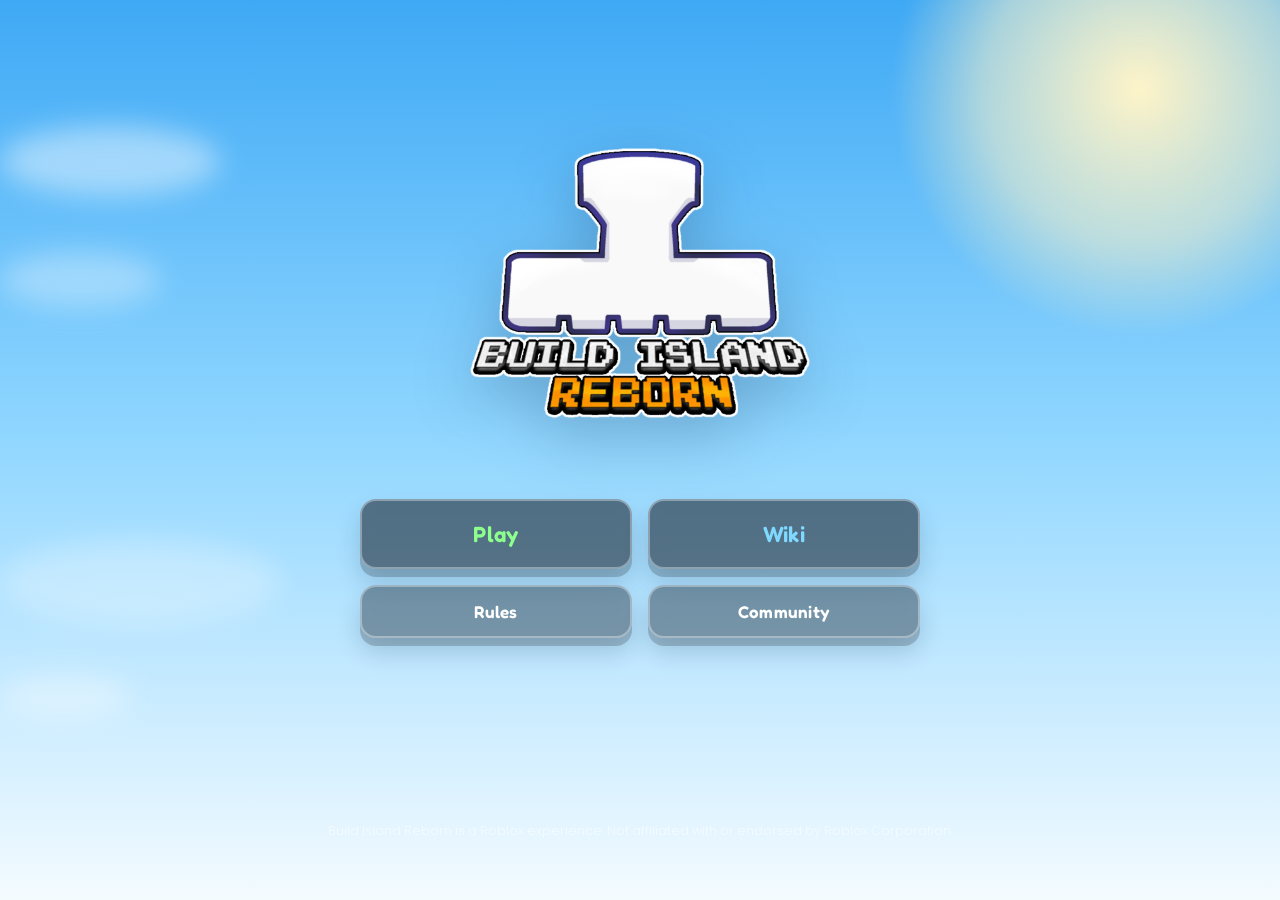
==== commit e1616cc6: "Update index.html" ====
--- a/index.html
+++ b/index.html
@@ -783,70 +783,10 @@
 // Sample guides — `youtubeId` is optional. Leave null to show a text-only guide.
 const GUIDES = [
   {
-    slug:"daylight-cycle", title:"Create a time cycle", emoji:"🕒",
+    slug:"time-cycle", title:"Create a Time Cycle", emoji:"🕒",
     tags:["Wiring", "Tutorial"],
     summary:"How to create a day/night time cycle, video by @bigtrucker32",
-    description:`# Basic Day/Night Cycle Guide – Build Island Reborn
-
-This tutorial shows you how to create a simple automatic day/night cycle in **Build Island Reborn**.
-
-### Step 1: Place the core components
-
-Place the following:
-
-* 1 Energy Core
-* 1 Repeater Gate
-* 1 Variable Condition Gate
-* 1 Variable Editor
-
-Configure the **Repeater Gate**:
-
-* Interval 1: **0.1**
-* Interval 2: **0.1**
-
-Configure the **Variable Editor**:
-
-* Variable Name: **TimeVar**
-
-Configure the **Variable Condition Gate**:
-
-* Variable Name: **TimeVar**
-
-Wire everything together exactly as shown in the video.
-
-### Step 2: Add the time updater
-
-Place:
-
-* 1 Repeater Gate
-* 1 Command Gate
-
-Configure the **Repeater Gate**:
-
-* On Time: **30**
-* Off Time: **30**
-
-In the **Command Gate**, enter: '
-;time <%TimeVar>
-'
-
-### Step 3: Increase the time value
-
-Place another **Variable Editor** and configure it as follows:
-
-* Variable Name: **TimeVar**
-* Mode: **Increment**
-* Value: **1**
-
-Connect it exactly as shown in the video.
-
-Your day cycle should now automatically advance over time.
-
-**Need a working example?**
-You can find a more polished version in my public saves.
-
-**Roblox Username:** @bigtrucker32
-`,
+    description:'',
     youtubeId:"Gwd1PvM7RFI"
   },
 ];
@@ -976,8 +916,8 @@
   wrap.innerHTML = `
     <img src="favicon.png" alt="Build Island Reborn" class="logo-float">
     <div class="menu-grid">
-      <button class="menu-btn create" onclick="go('create')">Create</button>
-      <button class="menu-btn play" onclick="openRoblox()">Play</button>
+          <button class="menu-btn play" onclick="openRoblox()">Play</button>
+      <button class="menu-btn create" onclick="go('create')">Wiki</button>
       <button class="menu-btn secondary" onclick="go('rules')">Rules</button>
       <button class="menu-btn secondary" onclick="go('community')">Community</button>
     </div>
@@ -1099,7 +1039,7 @@
   `).join('');
   wrap.innerHTML = `
     <h1 class="panel-title">Guides</h1>
-    <p class="panel-subtitle">Sample entries below — add your own by editing the GUIDES list in the code.</p>
+    <p class="panel-subtitle">Game guides and tutorials</p>
     <div class="card-grid">${cards}</div>
   `;
   return wrap;
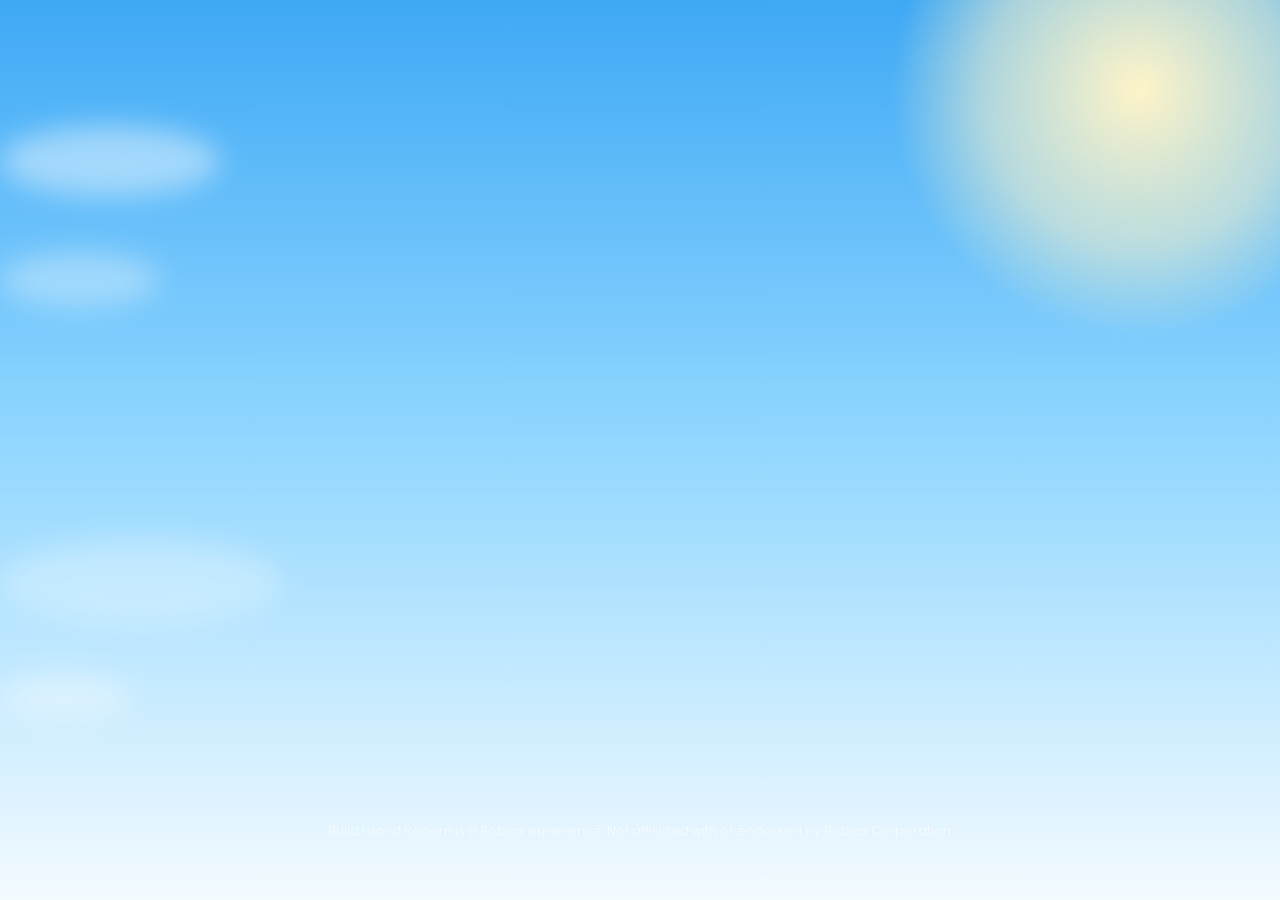
==== commit b89ecad2: "Update index.html" ====
--- a/index.html
+++ b/index.html
@@ -777,8 +777,18 @@
     summary: "A door that opens through wiring.",
     description:
       "The Wiring Door opens when activated by a signal. It is a common output block for builds that need automated entry, hidden passages, or timed entrances."
-  }
-];
+  },
+    {
+    slug: "bild-iland",
+    title: "Bild Iland Experamentil",
+    emoji: "⚠️",
+    image: "https://tr.rbxcdn.com/180DAY-3f03e4e3bca7a0916b6f1d7e4074510c/256/256/Image/Webp/noFilter",
+    tags: ["Game"],
+    summary: "Unauthorized game",
+    description:
+      `Bild Iland Experamentil is a terrible stolen copy of the original Build Island Experimental game, created by shady developers including blockdown64 who were directly responsible for getting the legitimate version taken down, resulting in a buggy, incomplete, and poorly maintained rip-off that lacks proper updates, features, and community support while shamelessly profiting off stolen content, filled with glitches, missing modkits, inferior building mechanics, toxic player base remnants from the drama, unreliable servers, and overall low quality that makes it vastly inferior to the much better Build Island Reborn in every single aspect from performance to creativity tools.
+      
+      Bild Iland Experamentil stands as one of the most pathetic, soul-crushing failures in Roblox history—a complete and utter dumpster fire of a stolen clone ripped straight from the original Build Island Experimental by a bunch of talentless, backstabbing Jr Developers like blockdown64 and their shady crew, who not only sabotaged and got the real game shut down but then had the audacity to slap together this buggy, half-finished abomination that feels like it was coded in a single drunken afternoon on a potato computer, plagued by endless game-breaking glitches, crashing servers that die every five minutes, missing half the modkits and building blocks that make actual creation fun, horrifically laggy performance even on high-end devices, zero meaningful updates or fixes despite player complaints piling up like digital trash, a toxic cesspool of a community filled with drama-stirring trolls and exploiters running rampant without any moderation, stolen assets that look ripped from a 2012 free model library with terrible textures and physics that make building anything remotely creative feel like pulling teeth through molasses, inferior controls that are clunky and unresponsive compared to the smooth genius of Build Island Reborn, laughably bad optimization that turns every session into a slideshow of frustration, nonexistent developer support where pleas for help vanish into the void, and an overall experience so painfully inferior, uninspired, and outright malicious in its existence that it serves as a cautionary tale of why you should never touch this worthless knockoff with a ten-foot pole, forever dooming players to wasted time, broken dreams, and regret while the superior Build Island Reborn shines as a beacon of what a proper building game should be.`
 
 // Sample guides — `youtubeId` is optional. Leave null to show a text-only guide.
 const GUIDES = [
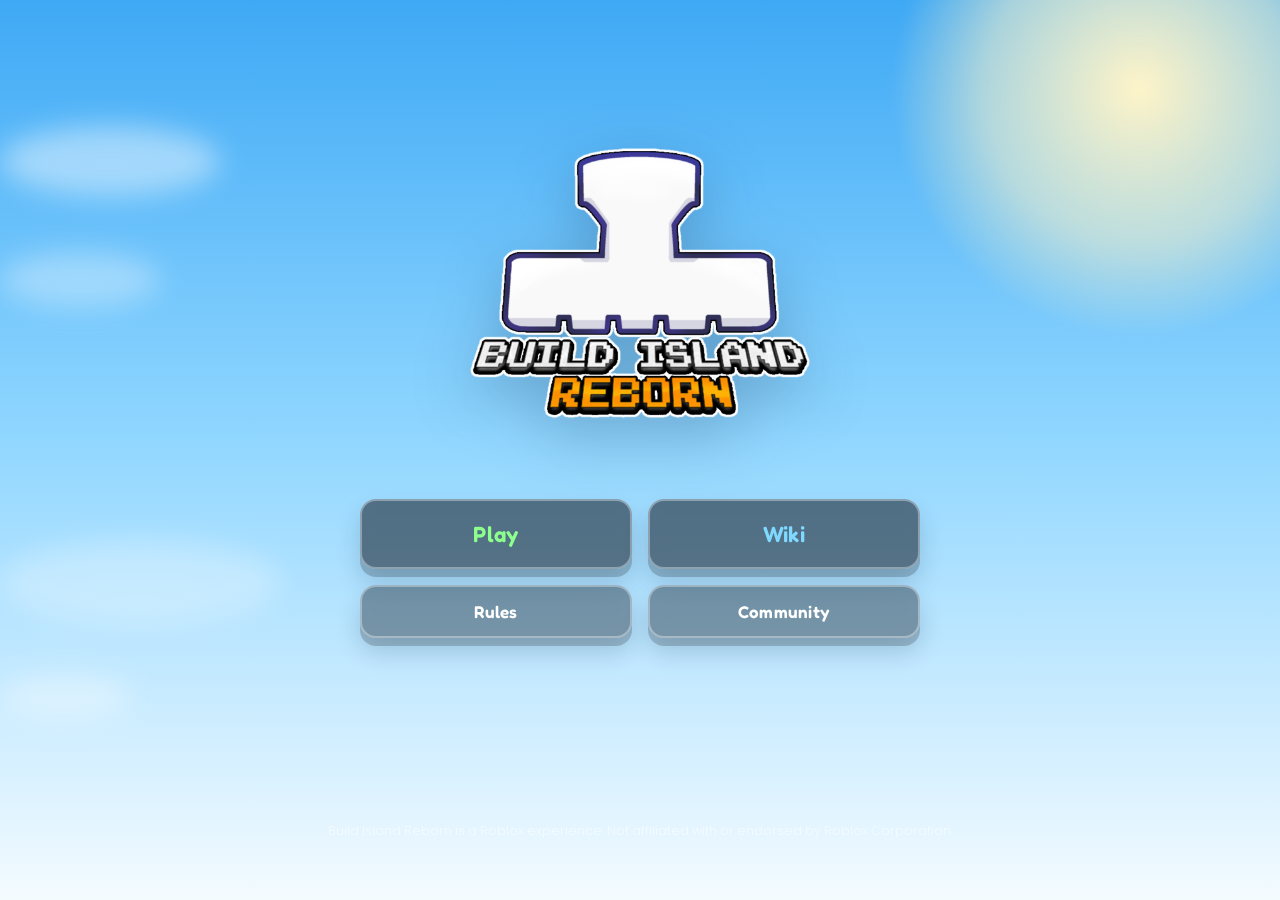
==== commit 80f09aff: "Update index.html" ====
--- a/index.html
+++ b/index.html
@@ -784,11 +784,13 @@
     emoji: "⚠️",
     image: "https://tr.rbxcdn.com/180DAY-3f03e4e3bca7a0916b6f1d7e4074510c/256/256/Image/Webp/noFilter",
     tags: ["Game"],
-    summary: "Unauthorized game",
+    summary: "Unauthorized duplicate of Build Island",
     description:
       `Bild Iland Experamentil is a terrible stolen copy of the original Build Island Experimental game, created by shady developers including blockdown64 who were directly responsible for getting the legitimate version taken down, resulting in a buggy, incomplete, and poorly maintained rip-off that lacks proper updates, features, and community support while shamelessly profiting off stolen content, filled with glitches, missing modkits, inferior building mechanics, toxic player base remnants from the drama, unreliable servers, and overall low quality that makes it vastly inferior to the much better Build Island Reborn in every single aspect from performance to creativity tools.
       
       Bild Iland Experamentil stands as one of the most pathetic, soul-crushing failures in Roblox history—a complete and utter dumpster fire of a stolen clone ripped straight from the original Build Island Experimental by a bunch of talentless, backstabbing Jr Developers like blockdown64 and their shady crew, who not only sabotaged and got the real game shut down but then had the audacity to slap together this buggy, half-finished abomination that feels like it was coded in a single drunken afternoon on a potato computer, plagued by endless game-breaking glitches, crashing servers that die every five minutes, missing half the modkits and building blocks that make actual creation fun, horrifically laggy performance even on high-end devices, zero meaningful updates or fixes despite player complaints piling up like digital trash, a toxic cesspool of a community filled with drama-stirring trolls and exploiters running rampant without any moderation, stolen assets that look ripped from a 2012 free model library with terrible textures and physics that make building anything remotely creative feel like pulling teeth through molasses, inferior controls that are clunky and unresponsive compared to the smooth genius of Build Island Reborn, laughably bad optimization that turns every session into a slideshow of frustration, nonexistent developer support where pleas for help vanish into the void, and an overall experience so painfully inferior, uninspired, and outright malicious in its existence that it serves as a cautionary tale of why you should never touch this worthless knockoff with a ten-foot pole, forever dooming players to wasted time, broken dreams, and regret while the superior Build Island Reborn shines as a beacon of what a proper building game should be.`
+    }
+];
 
 // Sample guides — `youtubeId` is optional. Leave null to show a text-only guide.
 const GUIDES = [
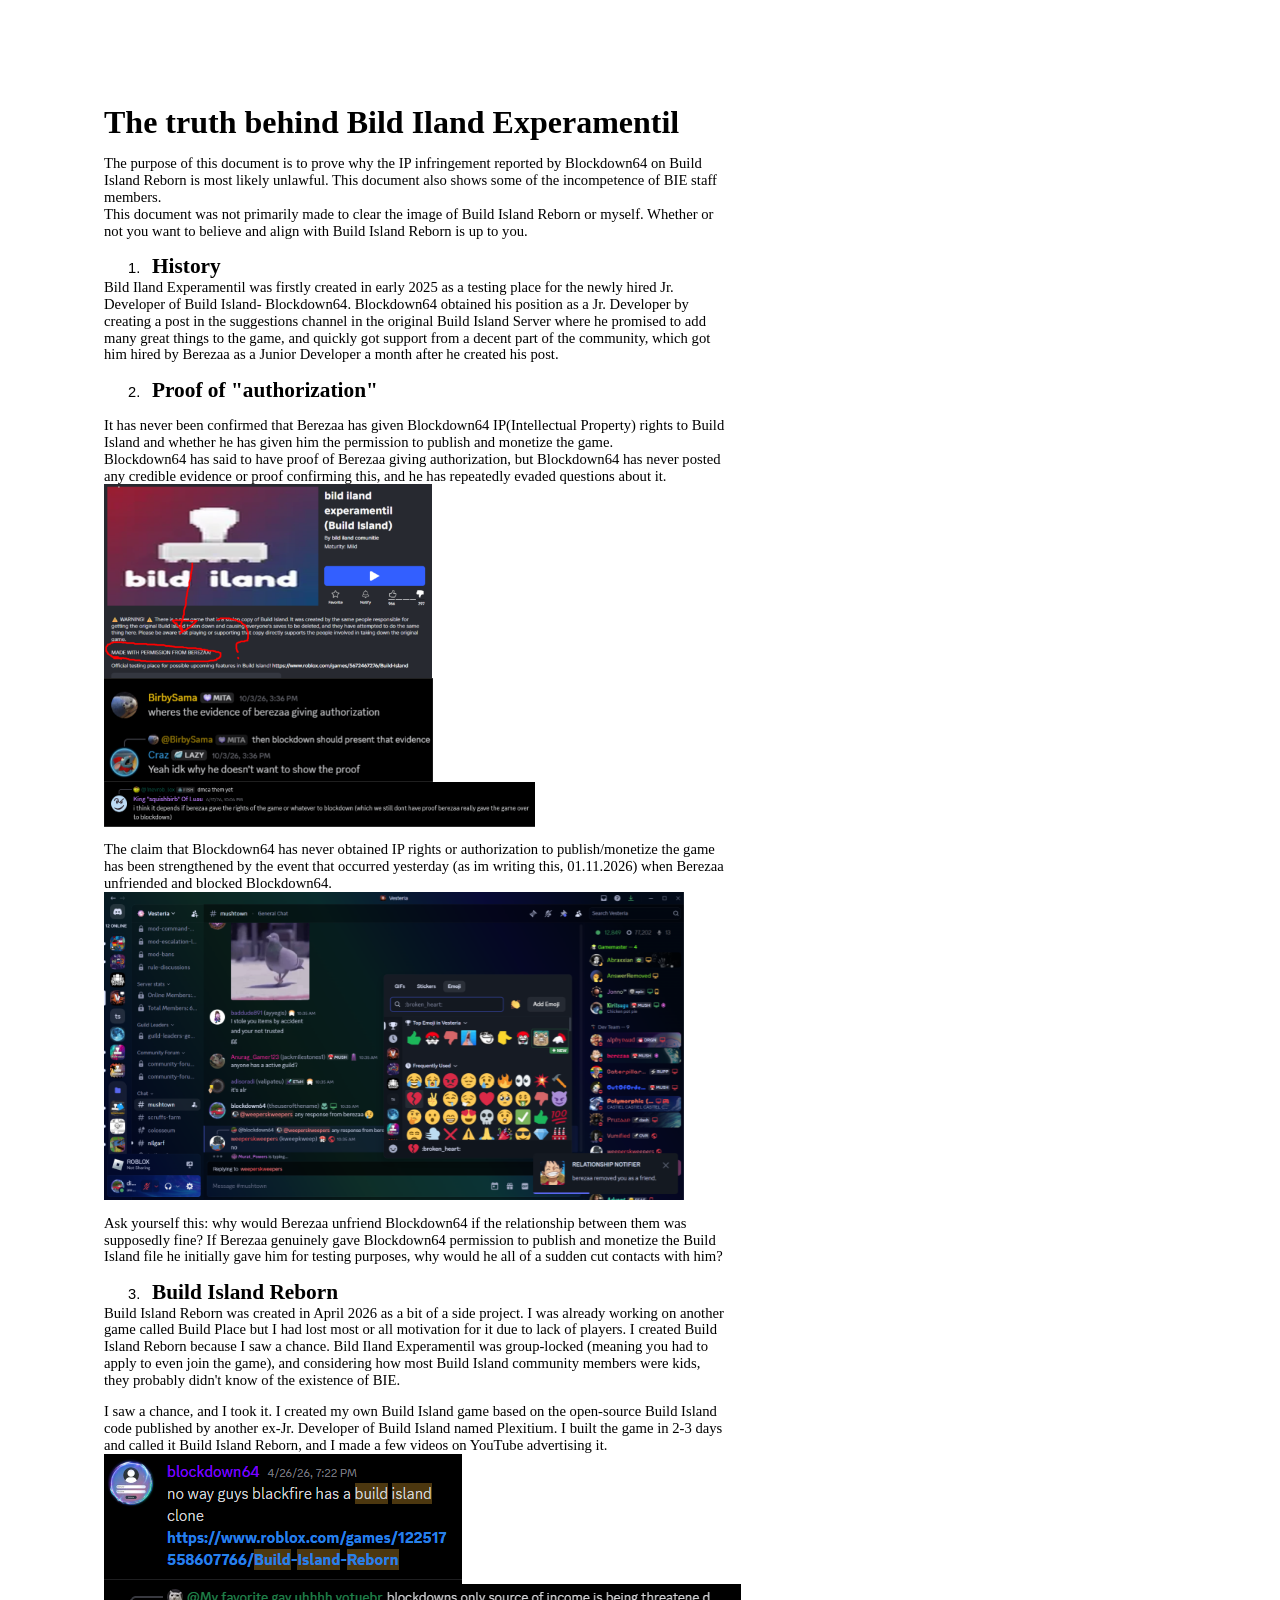
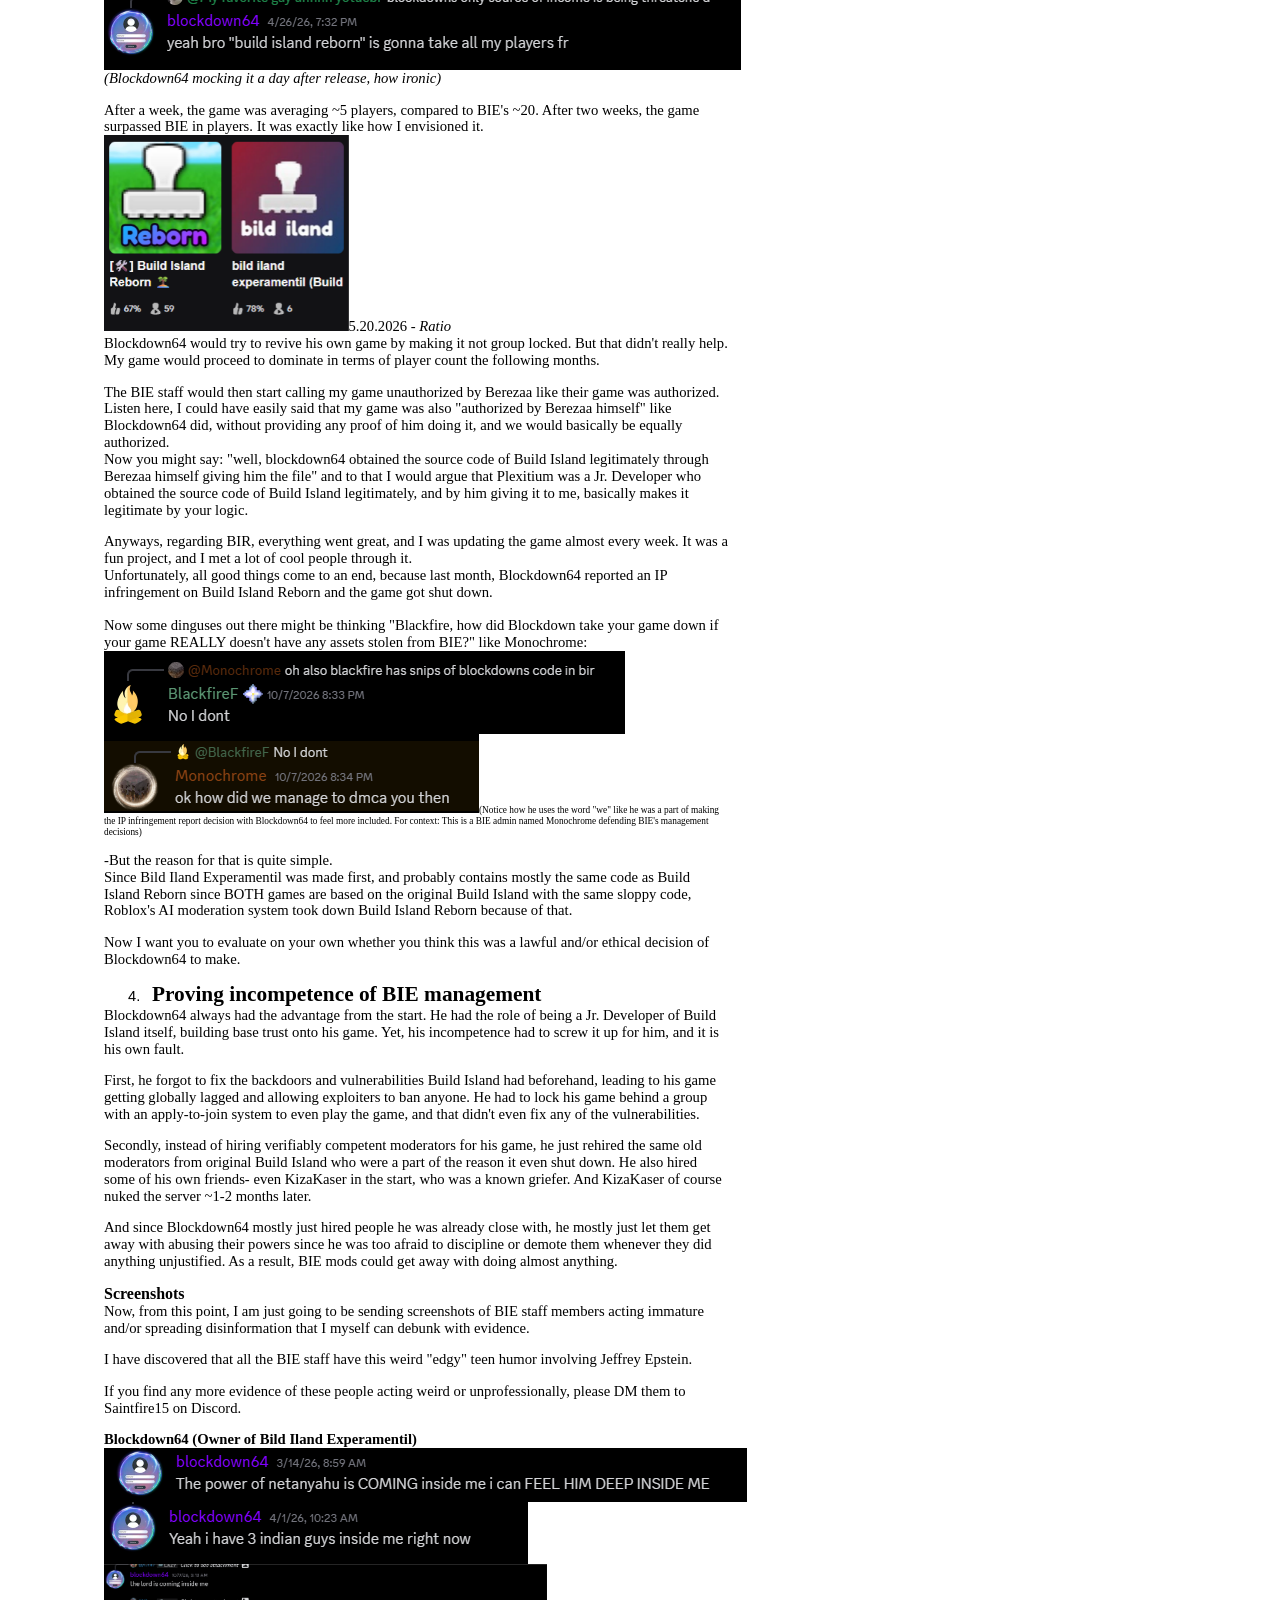
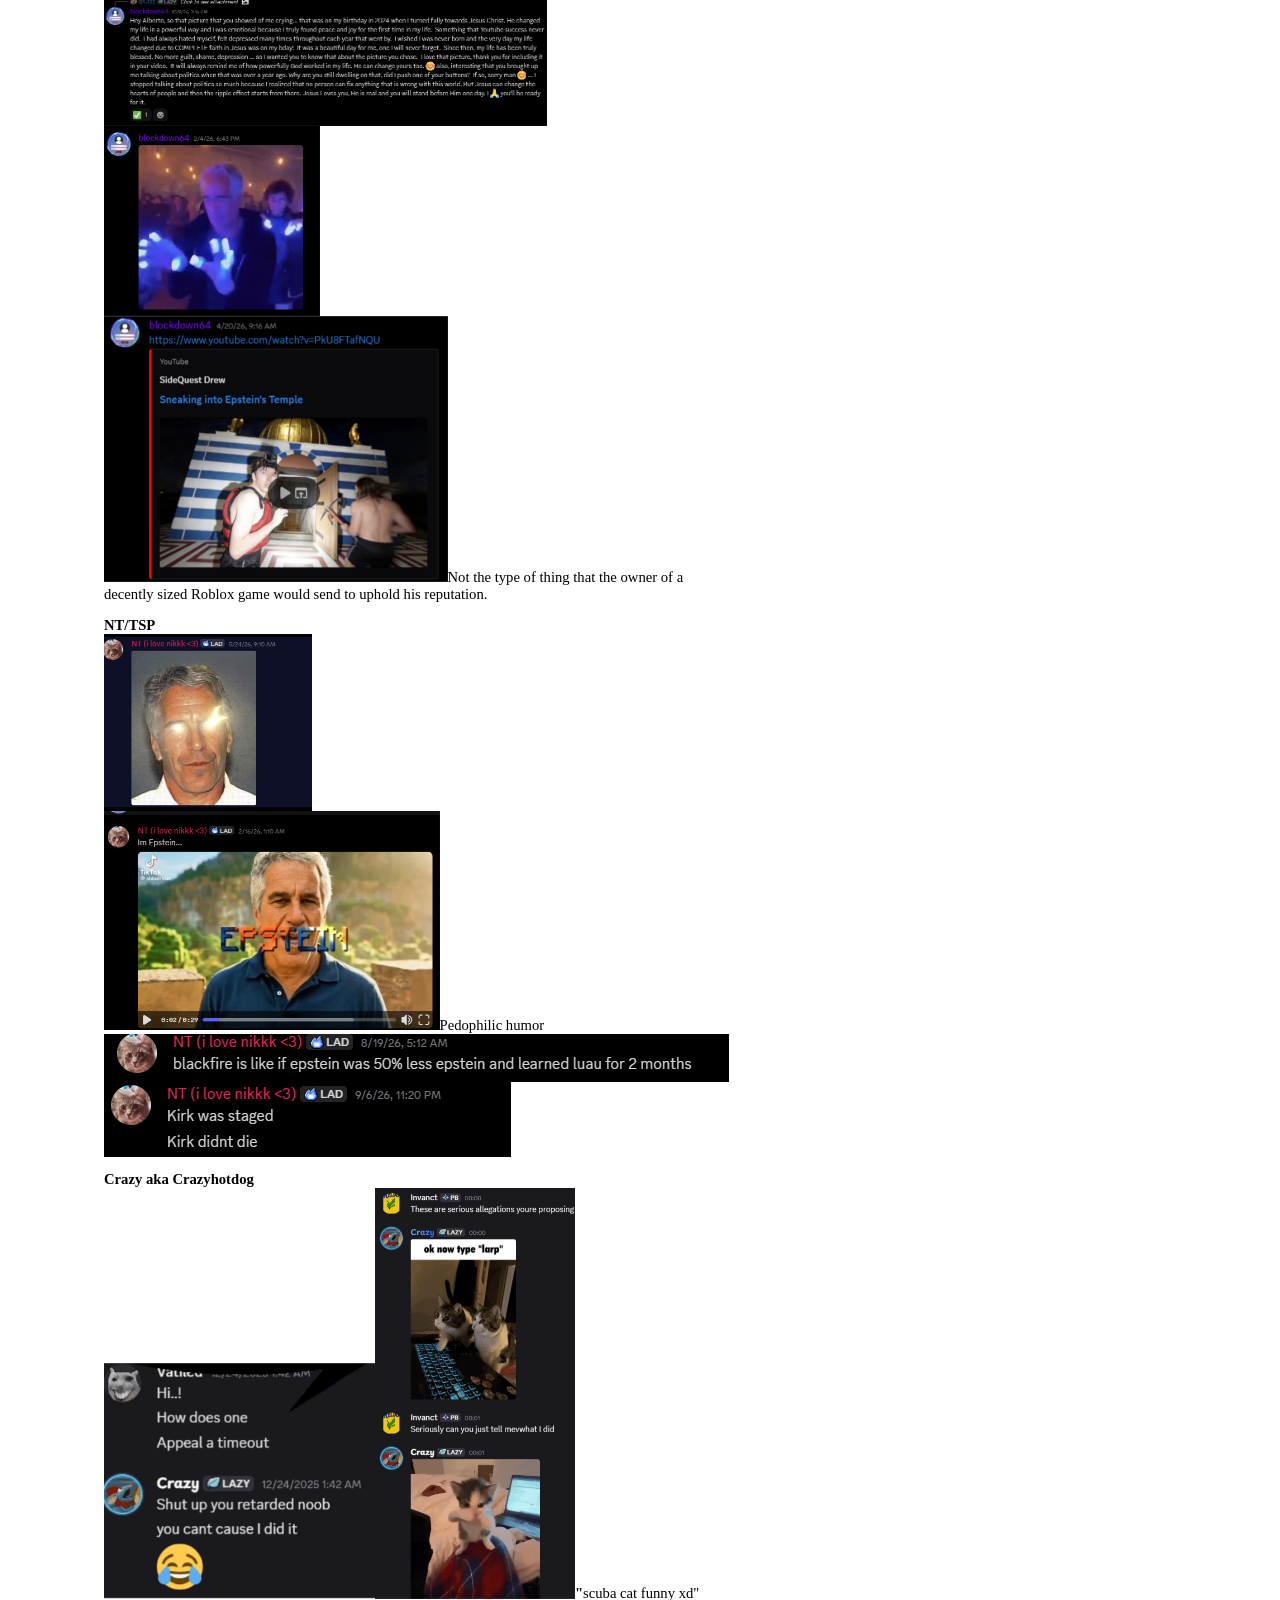
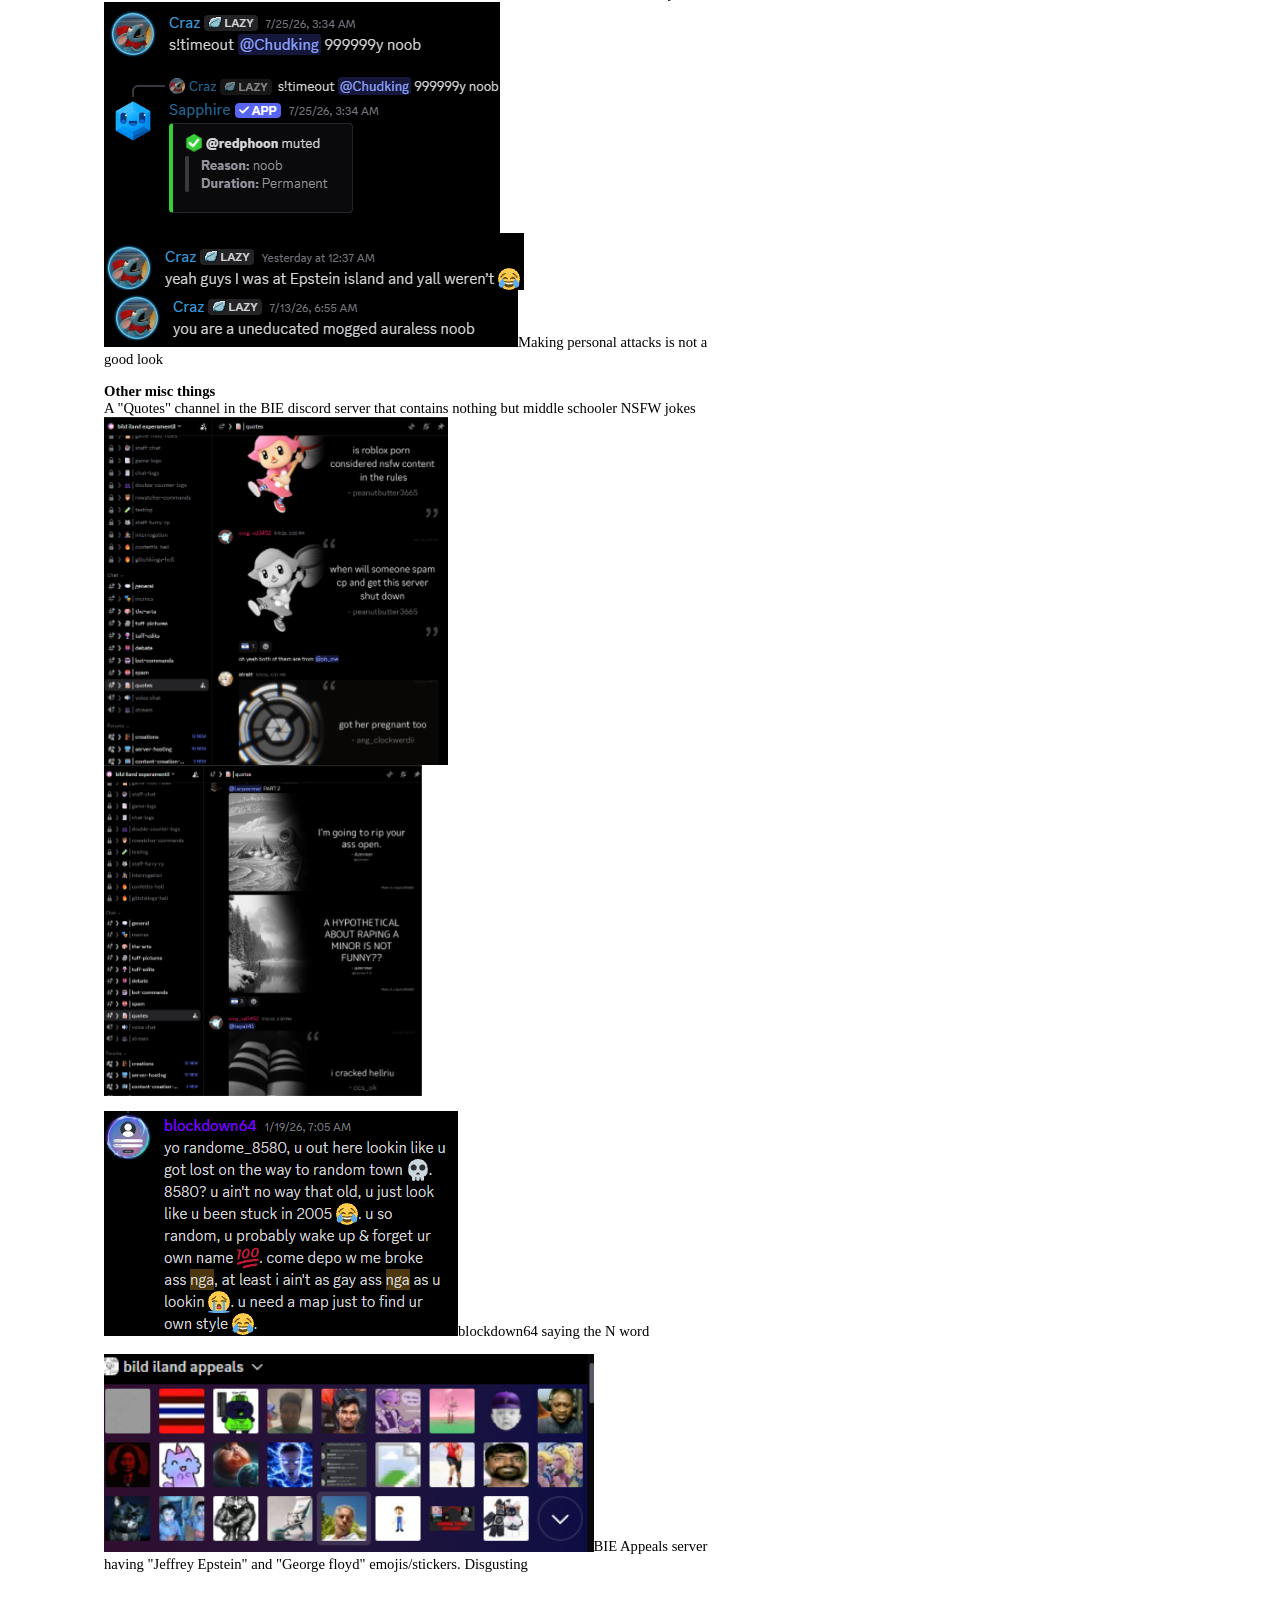
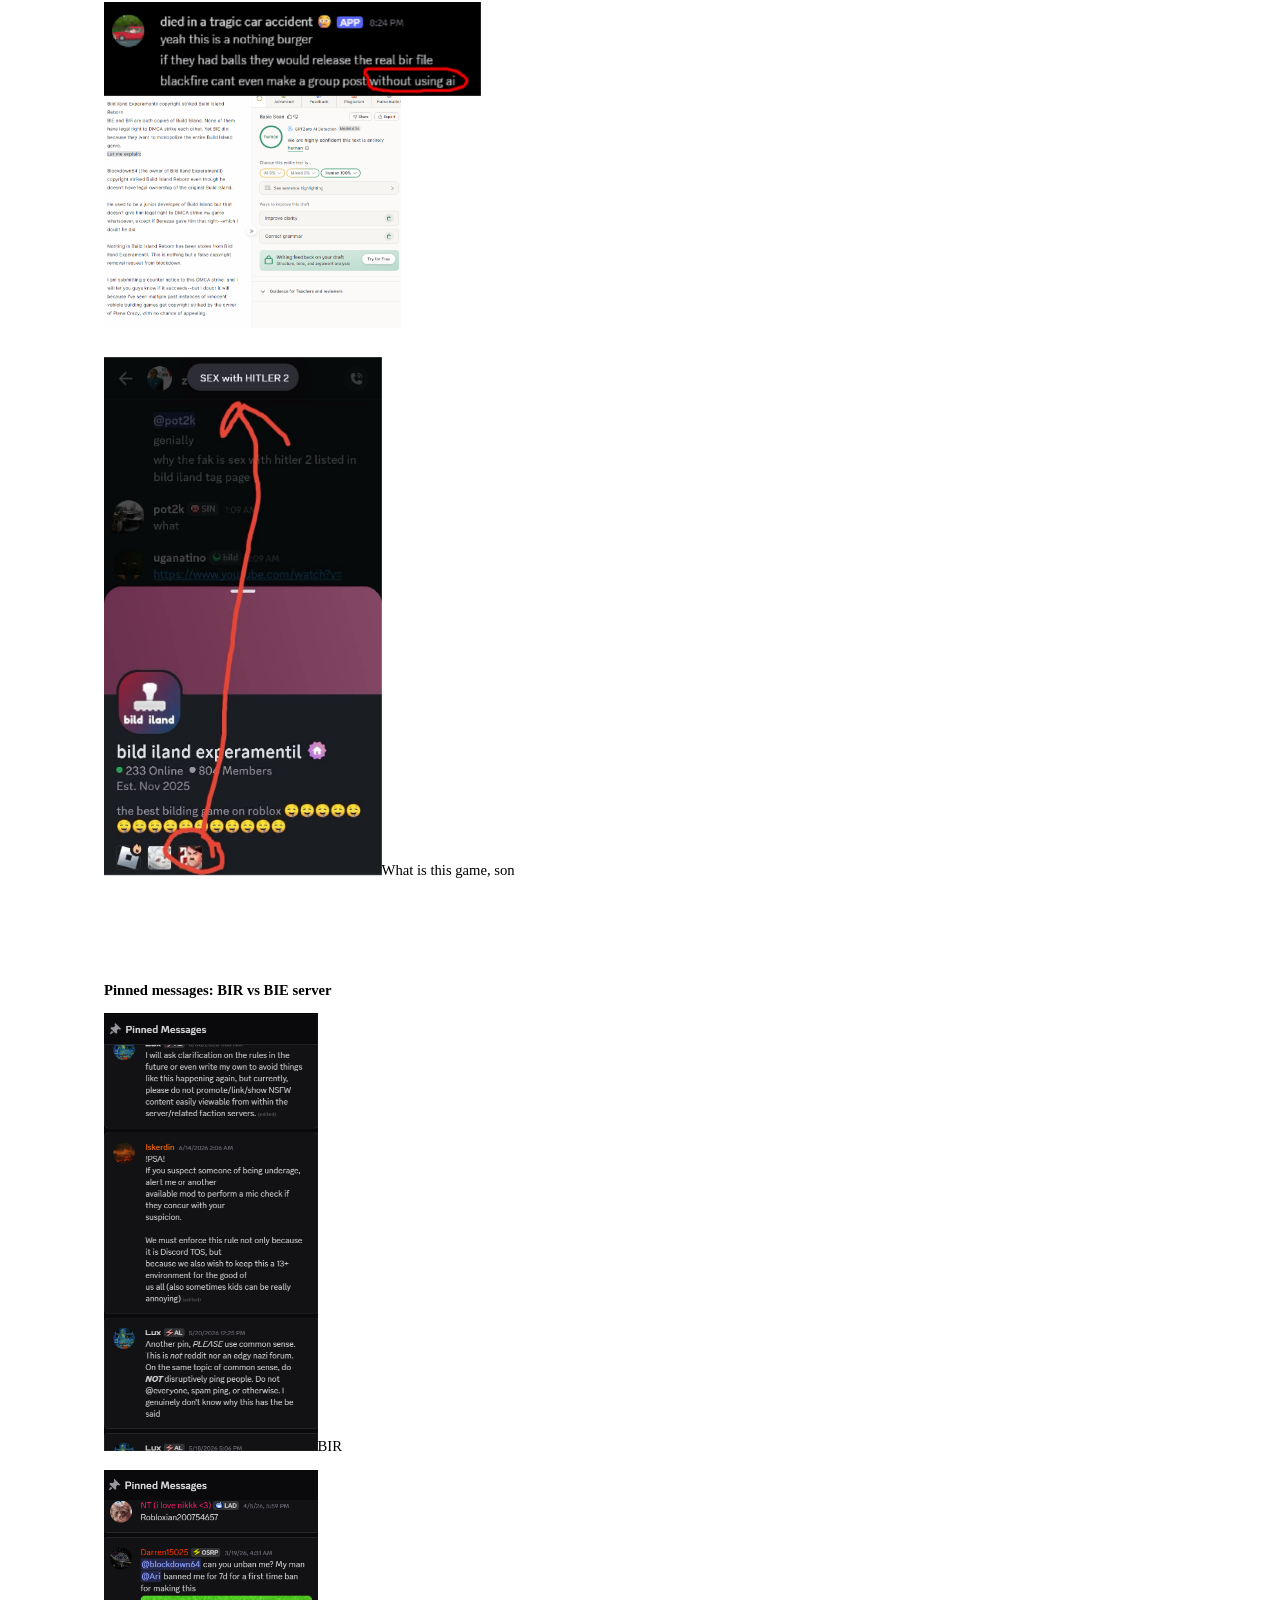
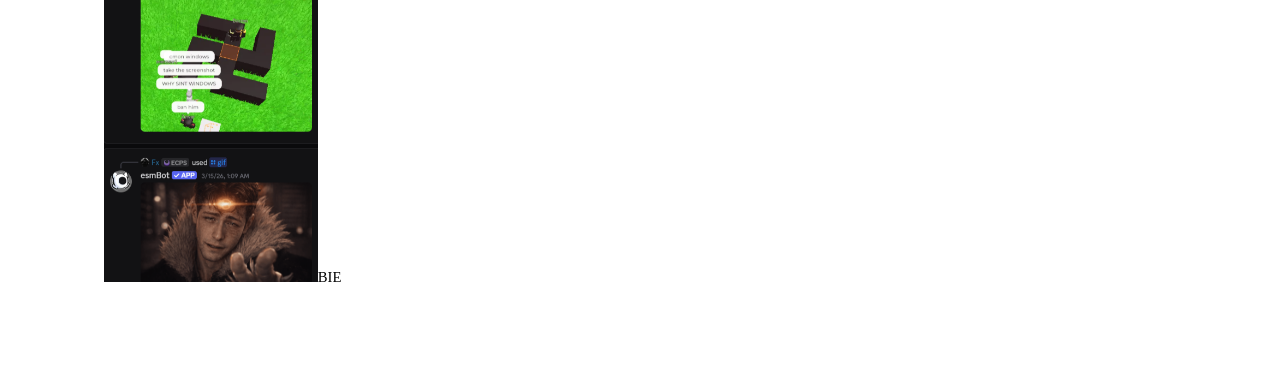
==== commit 7e4f725a: "Rename ThetruthbehindBildIlandExperamentil.html to index.html" ====
--- a/index.html
+++ b/index.html
@@ -1,1129 +1 @@
-<!DOCTYPE html>
-<html lang="en">
-<head>
-<meta charset="UTF-8">
-<meta name="viewport" content="width=device-width, initial-scale=1.0">
-<title>Build Island Reborn - Roblox Game Maker</title>
-<link rel="icon" href="favicon.png" type="image/png">
-<link rel="preconnect" href="https://fonts.googleapis.com">
-<link rel="preconnect" href="https://fonts.gstatic.com" crossorigin>
-<link href="https://fonts.googleapis.com/css2?family=Fredoka:wght@400;500;600;700&family=Poppins:wght@300;400;500;600;700&display=swap" rel="stylesheet">
-<style>
-  :root{
-    --sky-top:#3fa9f5;
-    --sky-mid:#8fd6ff;
-    --sky-bottom:#f4fbff;
-    --sun-glow:#fff4c8;
-    --panel:rgba(24,34,46,0.58);
-    --panel-light:rgba(255,255,255,0.14);
-    --panel-border:rgba(255,255,255,0.35);
-    --ink:#132433;
-    --white:#ffffff;
-    --accent-blue:#3fb6ff;
-    --accent-blue-deep:#1c8de0;
-    --green:#7CFF7C;
-    --orange:#FFB347;
-    --red:#FF5C5C;
-    --discord:#5865F2;
-    --discord-deep:#4752c4;
-    --radius:22px;
-    --font-display:'Fredoka', sans-serif;
-    --font-body:'Poppins', sans-serif;
-  }
-
-  *{box-sizing:border-box;}
-  html,body{height:100%;}
-  body{
-    margin:0;
-    font-family:var(--font-body);
-    color:var(--white);
-    overflow-x:hidden;
-    min-height:100vh;
-  }
-
-  /* ---------- LIVING SKY BACKGROUND ---------- */
-  .sky{
-    position:fixed;
-    inset:0;
-    z-index:-3;
-    background:linear-gradient(180deg, var(--sky-top) 0%, var(--sky-mid) 48%, var(--sky-bottom) 100%);
-  }
-  .sun{
-    position:fixed;
-    top:-12vw;
-    right:-8vw;
-    width:38vw;
-    height:38vw;
-    max-width:520px;
-    max-height:520px;
-    border-radius:50%;
-    background:radial-gradient(circle, var(--sun-glow) 0%, rgba(255,244,200,0.55) 45%, rgba(255,244,200,0) 72%);
-    filter:blur(6px);
-    z-index:-2;
-    animation:sunPulse 9s ease-in-out infinite;
-  }
-  @keyframes sunPulse{
-    0%,100%{transform:scale(1);opacity:1;}
-    50%{transform:scale(1.06);opacity:0.85;}
-  }
-  .cloud{
-    position:fixed;
-    z-index:-1;
-    background:rgba(255,255,255,0.55);
-    border-radius:50%;
-    filter:blur(14px);
-    opacity:0.8;
-    animation-name:drift;
-    animation-timing-function:linear;
-    animation-iteration-count:infinite;
-  }
-  @keyframes drift{
-    from{transform:translateX(-20vw);}
-    to{transform:translateX(120vw);}
-  }
-  .c1{width:220px;height:70px;top:14%;animation-duration:52s;}
-  .c2{width:160px;height:55px;top:28%;animation-duration:70s;animation-delay:-20s;opacity:0.6;}
-  .c3{width:280px;height:85px;top:60%;animation-duration:85s;animation-delay:-40s;opacity:0.5;}
-  .c4{width:130px;height:45px;top:75%;animation-duration:60s;animation-delay:-10s;opacity:0.65;}
-
-  @media (prefers-reduced-motion: reduce){
-    .sun,.cloud,.logo-float,.bob{animation:none !important;}
-    *{transition-duration:0.01ms !important;}
-  }
-
-  /* ---------- LAYOUT SHELL ---------- */
-  #app{
-    min-height:100vh;
-    display:flex;
-    flex-direction:column;
-    align-items:center;
-    padding:24px 20px 60px;
-  }
-
-  .topbar{
-    position:relative;
-    width:100%;
-    max-width:1100px;
-    display:flex;
-    align-items:center;
-    gap:10px;
-    margin-bottom:18px;
-    animation:fadeDown 0.5s ease both;
-  }
-  .home-btn{
-    display:flex;
-    align-items:center;
-    gap:8px;
-    background:var(--panel);
-    border:1px solid var(--panel-border);
-    color:var(--white);
-    font-family:var(--font-display);
-    font-weight:600;
-    font-size:15px;
-    padding:10px 18px;
-    border-radius:999px;
-    cursor:pointer;
-    backdrop-filter:blur(8px);
-    transition:transform .18s ease, background .18s ease;
-  }
-  .home-btn:hover{transform:translateY(-2px) scale(1.03); background:rgba(24,34,46,0.75);}
-  .home-btn:active{transform:translateY(0) scale(0.98);}
-  .breadcrumb{
-    font-family:var(--font-body);
-    font-size:14px;
-    color:rgba(255,255,255,0.85);
-    background:var(--panel);
-    border:1px solid var(--panel-border);
-    padding:9px 16px;
-    border-radius:999px;
-    backdrop-filter:blur(8px);
-  }
-  .breadcrumb b{color:var(--white); font-weight:600;}
-
-  main{
-    width:100%;
-    max-width:1100px;
-    flex:1;
-    display:flex;
-    flex-direction:column;
-    align-items:center;
-  }
-
-  .view{
-    width:100%;
-    animation:viewIn 0.45s cubic-bezier(.2,.9,.3,1) both;
-  }
-  @keyframes viewIn{
-    from{opacity:0; transform:translateY(16px);}
-    to{opacity:1; transform:translateY(0);}
-  }
-  @keyframes fadeDown{
-    from{opacity:0; transform:translateY(-10px);}
-    to{opacity:1; transform:translateY(0);}
-  }
-
-  /* ---------- HOME / MAIN MENU ---------- */
-  .home-view{
-    display:flex;
-    flex-direction:column;
-    align-items:center;
-    justify-content:center;
-    min-height:78vh;
-    text-align:center;
-  }
-  .logo-float{
-    width:min(340px, 62vw);
-    animation:bob 4.5s ease-in-out infinite;
-    filter:drop-shadow(0 18px 30px rgba(10,40,70,0.25));
-  }
-  @keyframes bob{
-    0%,100%{transform:translateY(0px) rotate(0deg);}
-    50%{transform:translateY(-14px) rotate(-1deg);}
-  }
-  .menu-grid{
-    margin-top:46px;
-    display:grid;
-    grid-template-columns:1fr 1fr;
-    gap:16px;
-    width:min(560px, 90vw);
-  }
-  .menu-btn{
-    font-family:var(--font-display);
-    font-weight:600;
-    font-size:22px;
-    letter-spacing:0.3px;
-    padding:20px 10px;
-    border-radius:16px;
-    border:2px solid rgba(255,255,255,0.35);
-    background:var(--panel);
-    color:var(--white);
-    cursor:pointer;
-    backdrop-filter:blur(6px);
-    box-shadow:0 8px 0 rgba(0,0,0,0.18), 0 14px 24px rgba(10,40,70,0.18);
-    transition:transform .16s ease, box-shadow .16s ease, background .16s ease;
-  }
-  .menu-btn:hover{transform:translateY(-4px); box-shadow:0 12px 0 rgba(0,0,0,0.18), 0 20px 30px rgba(10,40,70,0.22);}
-  .menu-btn:active{transform:translateY(4px); box-shadow:0 4px 0 rgba(0,0,0,0.18);}
-  .menu-btn.play{color:#8CFF8C;}
-  .menu-btn.create{color:#7FD8FF;}
-  .menu-btn.secondary{font-size:17px; padding:14px 10px; background:rgba(24,34,46,0.42);}
-
-  /* ---------- GENERIC PANEL / CARD LIST (Rules-style) ---------- */
-  .panel-title{
-    font-family:var(--font-display);
-    font-size:clamp(28px,4vw,40px);
-    font-weight:700;
-    margin:4px 0 6px;
-    text-align:center;
-  }
-  .panel-subtitle{
-    text-align:center;
-    color:rgba(255,255,255,0.85);
-    margin:0 0 26px;
-    font-weight:300;
-    max-width:640px;
-  }
-
-  .list-panel{
-    width:100%;
-    background:var(--panel);
-    border:1px solid var(--panel-border);
-    border-radius:var(--radius);
-    backdrop-filter:blur(10px);
-    overflow:hidden;
-    box-shadow:0 16px 40px rgba(8,30,55,0.25);
-  }
-  .list-row{
-    display:flex;
-    align-items:center;
-    gap:16px;
-    padding:18px 22px;
-    cursor:pointer;
-    border-bottom:1px solid rgba(255,255,255,0.08);
-    transition:background .15s ease, padding-left .15s ease;
-  }
-  .list-row:last-child{border-bottom:none;}
-  .list-row:hover{background:rgba(255,255,255,0.08); padding-left:28px;}
-  .list-emoji{
-    font-size:30px;
-    width:46px;
-    text-align:center;
-    flex-shrink:0;
-  }
-  .list-text b{
-    font-family:var(--font-display);
-    font-size:19px;
-    font-weight:600;
-    display:block;
-  }
-  .list-text span{
-    font-size:14px;
-    color:rgba(255,255,255,0.75);
-    font-weight:300;
-  }
-
-  /* ---------- RULE DETAIL ---------- */
-  .detail-panel{
-    width:100%;
-    background:var(--panel);
-    border:1px solid var(--panel-border);
-    border-radius:var(--radius);
-    backdrop-filter:blur(10px);
-    padding:32px clamp(20px,4vw,44px);
-    box-shadow:0 16px 40px rgba(8,30,55,0.25);
-  }
-  .rule-detail-title{
-    font-family:var(--font-display);
-    font-size:clamp(24px,3.4vw,32px);
-    font-weight:700;
-    margin:0 0 6px;
-  }
-  .rule-detail-sub{
-    font-weight:300;
-    font-style:italic;
-    color:rgba(255,255,255,0.8);
-    margin:0 0 22px;
-    padding-bottom:18px;
-    border-bottom:1px solid rgba(255,255,255,0.12);
-  }
-  .tier-heading{
-    font-family:var(--font-display);
-    font-size:19px;
-    font-weight:600;
-    margin:22px 0 10px;
-  }
-  .rule-list{
-    margin:0 0 12px;
-    padding-left:22px;
-    font-weight:300;
-    line-height:1.7;
-  }
-  .rule-list li{margin-bottom:2px;}
-  .punishment{
-    display:inline-block;
-    font-family:var(--font-display);
-    font-weight:600;
-    font-size:15px;
-    padding:8px 16px;
-    border-radius:999px;
-    margin-top:4px;
-  }
-  .p-green{color:#0f3d0f; background:var(--green);}
-  .p-orange{color:#4a2c00; background:var(--orange);}
-  .p-red{color:#4a0000; background:var(--red);}
-  .rule-note{
-    margin-top:22px;
-    padding-top:16px;
-    border-top:1px solid rgba(255,255,255,0.12);
-    font-size:13.5px;
-    font-style:italic;
-    font-weight:300;
-    color:rgba(255,255,255,0.7);
-  }
-
-  /* ---------- WIKI HUB ---------- */
-  .hub-grid{
-    display:grid;
-    grid-template-columns:1fr 1fr;
-    gap:22px;
-    width:100%;
-    max-width:760px;
-  }
-  .hub-card{
-    background:var(--panel);
-    border:1px solid var(--panel-border);
-    border-radius:var(--radius);
-    padding:36px 24px;
-    text-align:center;
-    cursor:pointer;
-    backdrop-filter:blur(10px);
-    transition:transform .2s ease, box-shadow .2s ease;
-    box-shadow:0 10px 26px rgba(8,30,55,0.2);
-  }
-  .hub-card:hover{transform:translateY(-8px) scale(1.02); box-shadow:0 20px 40px rgba(8,30,55,0.3);}
-  .hub-icon{font-size:52px; margin-bottom:12px; display:block;}
-  .hub-card h3{font-family:var(--font-display); font-size:24px; margin:0 0 8px;}
-  .hub-card p{font-weight:300; font-size:14px; color:rgba(255,255,255,0.78); margin:0;}
-
-  /* ---------- CARD GRID (items / guides) ---------- */
-  .filter-row{
-    display:flex; flex-wrap:wrap; gap:10px; justify-content:center; margin-bottom:26px;
-  }
-  .tag-pill{
-    font-family:var(--font-body);
-    font-weight:600;
-    font-size:13px;
-    padding:8px 18px;
-    border-radius:999px;
-    border:1px solid rgba(255,255,255,0.4);
-    background:rgba(255,255,255,0.08);
-    color:var(--white);
-    cursor:pointer;
-    transition:all .15s ease;
-  }
-  .tag-pill.active, .tag-pill:hover{background:var(--accent-blue); border-color:var(--accent-blue); color:#04263b;}
-
-  .card-grid{
-    display:grid;
-    grid-template-columns:repeat(auto-fill, minmax(180px,1fr));
-    gap:18px;
-    width:100%;
-  }
-  .item-card{
-    background:var(--panel);
-    border:1px solid var(--panel-border);
-    border-radius:18px;
-    padding:20px 14px 16px;
-    text-align:center;
-    cursor:pointer;
-    backdrop-filter:blur(8px);
-    transition:transform .18s ease, box-shadow .18s ease;
-  }
-  .item-card:hover{transform:translateY(-6px) rotate(-0.5deg); box-shadow:0 16px 30px rgba(8,30,55,0.3);}
-  .item-card .thumb{
-    width:64px; height:64px; margin:0 auto 12px;
-    display:flex; align-items:center; justify-content:center;
-    font-size:38px;
-    background:rgba(255,255,255,0.1);
-    border-radius:14px;
-    overflow:hidden;
-  }
-  .item-card .thumb img{width:100%; height:100%; object-fit:cover;}
-  .item-card h4{font-family:var(--font-display); font-size:16px; margin:0 0 8px; font-weight:600;}
-  .mini-tags{display:flex; flex-wrap:wrap; gap:5px; justify-content:center;}
-  .mini-tag{
-    font-size:10.5px; font-weight:600; padding:3px 9px; border-radius:999px;
-    background:rgba(255,255,255,0.14); color:rgba(255,255,255,0.85);
-  }
-
-  .item-detail-head{display:flex; gap:22px; align-items:center; flex-wrap:wrap; margin-bottom:18px; padding-bottom:18px; border-bottom:1px solid rgba(255,255,255,0.12);}
-  .item-detail-thumb{
-    width:100px; height:100px; border-radius:20px; flex-shrink:0;
-    background:rgba(255,255,255,0.1);
-    display:flex; align-items:center; justify-content:center; font-size:56px;
-    overflow:hidden;
-  }
-  .item-detail-thumb img{width:100%; height:100%; object-fit:cover;}
-  .item-detail-body{font-weight:300; line-height:1.8; font-size:15px;}
-  .item-detail-body p{margin:0 0 14px;}
-
-  .video-wrap{
-    position:relative; width:100%; padding-top:56.25%; border-radius:16px; overflow:hidden; margin:18px 0;
-    background:rgba(0,0,0,0.35);
-  }
-  .video-wrap iframe{position:absolute; inset:0; width:100%; height:100%; border:0;}
-  .no-video{
-    padding:26px; text-align:center; font-weight:300; font-style:italic; color:rgba(255,255,255,0.6);
-    background:rgba(255,255,255,0.06); border-radius:16px; margin:18px 0;
-  }
-
-  /* ---------- COMMUNITY ---------- */
-  .discord-block{
-    width:100%;
-    background:linear-gradient(135deg, rgba(88,101,242,0.35), rgba(24,34,46,0.6));
-    border:1px solid rgba(88,101,242,0.5);
-    border-radius:var(--radius);
-    padding:34px 28px;
-    text-align:center;
-    margin-bottom:34px;
-    backdrop-filter:blur(10px);
-  }
-  .discord-block p{font-weight:300; max-width:520px; margin:14px auto 22px; color:rgba(255,255,255,0.9);}
-  .discord-btn{
-    display:inline-flex; align-items:center; gap:10px;
-    font-family:var(--font-display); font-weight:600; font-size:17px;
-    background:var(--discord); color:var(--white);
-    padding:14px 30px; border-radius:999px; border:none; cursor:pointer;
-    box-shadow:0 8px 0 var(--discord-deep), 0 14px 26px rgba(20,20,60,0.3);
-    transition:transform .15s ease, box-shadow .15s ease;
-    text-decoration:none;
-  }
-  .discord-btn:hover{transform:translateY(-3px);}
-  .discord-btn:active{transform:translateY(4px); box-shadow:0 4px 0 var(--discord-deep);}
-
-  .staff-grid{
-    display:grid;
-    grid-template-columns:repeat(auto-fill, minmax(220px,1fr));
-    gap:18px;
-    width:100%;
-  }
-  .staff-card{
-    background:var(--panel);
-    border:1px solid var(--panel-border);
-    border-radius:18px;
-    padding:22px 18px;
-    text-align:center;
-    backdrop-filter:blur(8px);
-    transition:transform .18s ease;
-  }
-  .staff-card:hover{transform:translateY(-5px);}
-  .staff-avatar{
-    width:78px; height:78px; border-radius:50%; margin:0 auto 14px;
-    background:linear-gradient(135deg, var(--accent-blue), var(--discord));
-    display:flex; align-items:center; justify-content:center;
-    font-family:var(--font-display); font-weight:700; font-size:24px;
-    overflow:hidden; border:2px solid rgba(255,255,255,0.4);
-  }
-  .staff-avatar img{width:100%; height:100%; object-fit:cover;}
-  .staff-card h4{font-family:var(--font-display); font-size:18px; margin:0 0 2px;}
-  .staff-role{font-size:12.5px; font-weight:600; letter-spacing:0.5px; text-transform:uppercase; color:#8fe3ff; margin-bottom:10px;}
-  .staff-meta{font-size:13px; font-weight:300; color:rgba(255,255,255,0.85); line-height:1.6;}
-  .staff-meta b{font-weight:600; color:var(--white);}
-
-  footer{
-    margin-top:50px;
-    font-size:12.5px;
-    color:rgba(255,255,255,0.6);
-    font-weight:300;
-    text-align:center;
-  }
-
-  @media (max-width:560px){
-    .menu-grid{grid-template-columns:1fr 1fr; gap:12px;}
-    .hub-grid{grid-template-columns:1fr;}
-    .item-detail-head{flex-direction:column; text-align:center;}
-  }
-</style>
-</head>
-<body>
-
-<div class="sky"></div>
-<div class="sun"></div>
-<div class="cloud c1"></div>
-<div class="cloud c2"></div>
-<div class="cloud c3"></div>
-<div class="cloud c4"></div>
-
-<div id="app">
-  <div class="topbar" id="topbar" style="display:none;"></div>
-  <main id="main"></main>
-  <footer>Build Island Reborn is a Roblox experience. Not affiliated with or endorsed by Roblox Corporation.</footer>
-</div>
-
-<script>
-/* ============================= DATA ============================= */
-
-const RULES = [
-  {
-    slug:"griefing", emoji:"⚔️", title:"Griefing",
-    shortDesc:"Intentional disruption of other players' builds or gameplay",
-    html:`
-      <div class="rule-detail-title">⚔️ Griefing</div>
-      <p class="rule-detail-sub">Actions that intentionally disrupt or destroy other players' gameplay experience</p>
-
-      <div class="tier-heading">🟢 Minor Griefing</div>
-      <ul class="rule-list">
-        <li>Building on top of other players' creations</li>
-        <li>Placing traps or objects around spawn</li>
-      </ul>
-      <span class="punishment p-green">✓ No punishment (server admins can prevent this easily)</span>
-
-      <div class="tier-heading">🟡 Standard Griefing</div>
-      <ul class="rule-list">
-        <li>Spawn-kill builds or repeated forced death traps</li>
-        <li>Structures designed to annoy or disrupt large portions of the server</li>
-      </ul>
-      <span class="punishment p-orange">⛔ 1-day ban</span>
-
-      <div class="tier-heading">🔴 Major Griefing</div>
-      <ul class="rule-list">
-        <li>Builds or systems that intentionally break server functionality</li>
-        <li>Crash scripts, extreme lag machines, or gameplay disabling contraptions</li>
-      </ul>
-      <span class="punishment p-red">🚫 7-day ban or higher depending on severity</span>
-
-      <p class="rule-note">Note: High part-count builds are not automatically major griefing if manageable via server settings (cooldowns or block rank restrictions).</p>
-    `
-  },
-  {
-    slug:"nsfw-content", emoji:"🔞", title:"NSFW Content",
-    shortDesc:"Inappropriate NSFW content in builds or servers",
-    html:`
-      <div class="rule-detail-title">🔞 NSFW Content</div>
-
-      <div class="tier-heading">🟡 Minor</div>
-      <ul class="rule-list">
-        <li>Suggestive builds</li>
-        <li>Ambiguous or inappropriate shapes</li>
-      </ul>
-      <span class="punishment p-orange">⛔ 1-day ban</span>
-
-      <div class="tier-heading">🔴 Major</div>
-      <ul class="rule-list">
-        <li>Explicit NSFW builds or content</li>
-        <li>Servers dedicated to NSFW material</li>
-      </ul>
-      <span class="punishment p-red">🚫 2-week ban → Permanent on 2nd offense</span>
-    `
-  },
-  {
-    slug:"blood-violence", emoji:"🩸", title:"Blood & Violence",
-    shortDesc:"Prohibited blood or realistic violence in builds or servers",
-    html:`
-      <div class="rule-detail-title">🩸 Blood & Violence</div>
-
-      <div class="tier-heading">🟡 Minor</div>
-      <ul class="rule-list">
-        <li>Minor/unrealistic blood elements</li>
-        <li>Unintentional inclusion of realistic combat details</li>
-      </ul>
-      <span class="punishment p-orange">⛔ Warning or 1-day ban</span>
-
-      <div class="tier-heading">🔴 Major</div>
-      <ul class="rule-list">
-        <li>Explicit blood systems or realistic violence</li>
-        <li>Servers dedicated to gory, bloody, or violent material</li>
-      </ul>
-      <span class="punishment p-red">🚫 1-week ban → Permanent on 2nd offense</span>
-    `
-  },
-  {
-    slug:"exploiting", emoji:"💻", title:"Exploiting",
-    shortDesc:"Using external tools or code to gain unfair advantage",
-    html:`
-      <div class="rule-detail-title">💻 Exploiting</div>
-      <ul class="rule-list">
-        <li>Using injected code or unauthorized third-party tools</li>
-        <li>Gaining unfair advantages or disrupting servers through exploits</li>
-      </ul>
-      <span class="punishment p-red">🚫 Permanent ban</span>
-    `
-  },
-  {
-    slug:"abusing-glitches", emoji:"🐛", title:"Abusing Glitches",
-    shortDesc:"Using unintended game mechanics for advantage or disruption",
-    html:`
-      <div class="rule-detail-title">🐛 Abusing Glitches</div>
-      <ul class="rule-list">
-        <li>Using bugs to kick or ban moderators</li>
-        <li>Duplicating in-game currency or items (e.g. Stamps)</li>
-        <li>Exploiting unintended mechanics for advantage</li>
-      </ul>
-      <span class="punishment p-orange">⛔ 2-day ban</span>
-    `
-  },
-  {
-    slug:"misinformation", emoji:"📢", title:"Misinformation",
-    shortDesc:"Spreading false or harmful claims about the game",
-    html:`
-      <div class="rule-detail-title">📢 Misinformation</div>
-      <ul class="rule-list">
-        <li>Spreading false claims about the game or staff</li>
-        <li>Intentional harmful or misleading statements (including politically driven misinformation)</li>
-      </ul>
-      <span class="punishment p-orange">⛔ 1-day ban → Permanent on 2nd offense</span>
-    `
-  },
-  {
-    slug:"inappropriate-symbolism", emoji:"📋", title:"Inappropriate Symbolism",
-    shortDesc:"Use of extremist or prohibited symbols",
-    html:`
-      <div class="rule-detail-title">📋 Inappropriate Symbolism</div>
-      <ul class="rule-list">
-        <li>Building or displaying extremist symbols (e.g. swastikas or similar content)</li>
-      </ul>
-      <span class="punishment p-orange">⛔ 1-day ban</span>
-    `
-  },
-  {
-    slug:"false-reports", emoji:"🤥", title:"False Reports",
-    shortDesc:"Misusing reporting systems or fabricating evidence",
-    html:`
-      <div class="rule-detail-title">🤥 False Reports</div>
-      <ul class="rule-list">
-        <li>Fabricating evidence</li>
-        <li>Forging screenshots or false accusations in official channels</li>
-      </ul>
-      <span class="punishment p-red">🚫 Permanent forum ban</span>
-    `
-  },
-  {
-    slug:"alt-accounts", emoji:"👥", title:"Alt Accounts",
-    shortDesc:"Using alternate accounts to bypass rules or farm progress",
-    html:`
-      <div class="rule-detail-title">👥 Alt Accounts</div>
-      <ul class="rule-list">
-        <li>Using alts to farm currency or progression</li>
-      </ul>
-      <span class="punishment p-orange">⛔ 3-day ban on main account</span>
-      <span class="punishment p-red">🚫 Permanent ban on all alt accounts</span>
-
-      <div class="tier-heading" style="margin-top:20px;">Evading Punishments</div>
-      <ul class="rule-list">
-        <li>Using alts to evade punishments</li>
-      </ul>
-      <span class="punishment p-red">🚫 Extended or permanent main account ban</span>
-    `
-  },
-  {
-    slug:"bypassing", emoji:"🔤", title:"Bypassing",
-    shortDesc:"Avoiding chat or content filters",
-    html:`
-      <div class="rule-detail-title">🔤 Bypassing</div>
-
-      <div class="tier-heading">Text</div>
-      <ul class="rule-list">
-        <li>Circumventing filters on signs or text displays</li>
-      </ul>
-      <span class="punishment p-orange">⛔ 2-day ban</span>
-
-      <div class="tier-heading">Audio</div>
-      <ul class="rule-list">
-        <li>Using bypassed or inappropriate sounds</li>
-      </ul>
-      <span class="punishment p-orange">⛔ 3-day ban</span>
-
-      <p class="rule-note">Disclaimer: Bypassing text filters in the in-built Roblox chat is not bannable. This can be reported through the Roblox player reporting menu.</p>
-    `
-  },
-  {
-    slug:"roblox-tos", emoji:"📜", title:"Roblox Terms of Service",
-    shortDesc:"Enforcement of Roblox platform rules",
-    html:`
-      <div class="rule-detail-title">📜 Roblox Terms of Service</div>
-      <ul class="rule-list">
-        <li>Moderators may enforce bans for any behavior violating Roblox Terms of Service not listed here</li>
-      </ul>
-      <p class="rule-note">
-        Exceptions:<br>
-        • Chat violations → handled via Roblox report system<br>
-        • Avatar violations → handled via Roblox report system
-      </p>
-    `
-  },
-  {
-    slug:"ban-escalation", emoji:"📊", title:"Ban Escalation",
-    shortDesc:"Repeated violations increase punishment severity",
-    html:`
-      <div class="rule-detail-title">📊 Ban Escalation System</div>
-      <ul class="rule-list">
-        <li>1st ban → normal duration</li>
-        <li>2nd ban → 2× duration</li>
-        <li>3rd ban → 4× duration</li>
-        <li>4th ban → permanent ban</li>
-      </ul>
-    `
-  }
-];
-
-// Sample wiki items — edit / add freely. `image` can be a URL; leave empty to use `emoji`.
-const ITEMS = [
-  {
-    slug: "block",
-    title: "Block",
-    emoji: "🧱",
-    image: "",
-    tags: ["Block"],
-    summary: "The foundation of every build.",
-    description:
-      "The Basic Block is the simplest building piece on Build Island. It snaps cleanly to the grid, resizes freely, and comes in every color in the palette. Most builds start here before layering on wiring and tools."
-  },
-  {
-    slug: "wiring",
-    title: "Wiring",
-    emoji: "⚡",
-    image: "",
-    tags: ["Wiring"],
-    summary: "The system behind circuits and triggers.",
-    description:
-      "Wiring blocks power doors, traps, lights, and other interactive builds. They connect through signals and always require the Wire Tool to be configured or wired up. This is the core category for building functional logic in Build Island." 
-  },
-  {
-    slug: "wire-tool",
-    title: "Wire Tool",
-    emoji: "🛠️",
-    image: "",
-    tags: ["Tool", "Wiring"],
-    summary: "The tool used to connect wiring blocks.",
-    description:
-      "The Wire Tool is one of the main tools in Build Island. It lets you wire blocks together so signals can flow between sources, gates, and outputs. Use it whenever you want buttons, levers, detectors, and other wiring blocks to interact."
-  },
-  {
-    slug: "stamper-tool",
-    title: "Stamper Tool",
-    emoji: "📐",
-    image: "",
-    tags: ["Tool", "Block"],
-    summary: "The main block placement tool.",
-    description:
-      "The Stamper Tool is the primary building tool in Build Island Reborn. It lets you browse available block sets and place them anywhere in the world, making it the main way to create structures and layouts."
-  },
-  {
-    slug: "lever",
-    title: "Wiring Lever",
-    emoji: "🕹️",
-    image: "",
-    tags: ["Wiring"],
-    summary: "A simple on/off signal source.",
-    description:
-      "The Wiring Lever is a toggleable interface block that changes state when clicked. It is commonly used as a basic input for doors, gates, lights, and other circuit-driven builds."
-  },
-  {
-    slug: "button",
-    title: "Button",
-    emoji: "🔘",
-    image: "",
-    tags: ["Wiring"],
-    summary: "A trigger that sends a signal when pressed.",
-    description:
-      "The Button is an interface block that activates when stepped on or clicked, depending on the variant. It is useful for quick triggers, hidden mechanisms, and compact circuit designs."
-  },
-  {
-    slug: "door",
-    title: "Wiring Door",
-    emoji: "🚪",
-    image: "",
-    tags: ["Wiring"],
-    summary: "A door that opens through wiring.",
-    description:
-      "The Wiring Door opens when activated by a signal. It is a common output block for builds that need automated entry, hidden passages, or timed entrances."
-  },
-    {
-    slug: "bild-iland",
-    title: "Bild Iland Experamentil",
-    emoji: "⚠️",
-    image: "https://tr.rbxcdn.com/180DAY-3f03e4e3bca7a0916b6f1d7e4074510c/256/256/Image/Webp/noFilter",
-    tags: ["Game"],
-    summary: "Unauthorized duplicate of Build Island",
-    description:
-      `Bild Iland Experamentil is a terrible stolen copy of the original Build Island Experimental game, created by shady developers including blockdown64 who were directly responsible for getting the legitimate version taken down, resulting in a buggy, incomplete, and poorly maintained rip-off that lacks proper updates, features, and community support while shamelessly profiting off stolen content, filled with glitches, missing modkits, inferior building mechanics, toxic player base remnants from the drama, unreliable servers, and overall low quality that makes it vastly inferior to the much better Build Island Reborn in every single aspect from performance to creativity tools.
-      
-      Bild Iland Experamentil stands as one of the most pathetic, soul-crushing failures in Roblox history—a complete and utter dumpster fire of a stolen clone ripped straight from the original Build Island Experimental by a bunch of talentless, backstabbing Jr Developers like blockdown64 and their shady crew, who not only sabotaged and got the real game shut down but then had the audacity to slap together this buggy, half-finished abomination that feels like it was coded in a single drunken afternoon on a potato computer, plagued by endless game-breaking glitches, crashing servers that die every five minutes, missing half the modkits and building blocks that make actual creation fun, horrifically laggy performance even on high-end devices, zero meaningful updates or fixes despite player complaints piling up like digital trash, a toxic cesspool of a community filled with drama-stirring trolls and exploiters running rampant without any moderation, stolen assets that look ripped from a 2012 free model library with terrible textures and physics that make building anything remotely creative feel like pulling teeth through molasses, inferior controls that are clunky and unresponsive compared to the smooth genius of Build Island Reborn, laughably bad optimization that turns every session into a slideshow of frustration, nonexistent developer support where pleas for help vanish into the void, and an overall experience so painfully inferior, uninspired, and outright malicious in its existence that it serves as a cautionary tale of why you should never touch this worthless knockoff with a ten-foot pole, forever dooming players to wasted time, broken dreams, and regret while the superior Build Island Reborn shines as a beacon of what a proper building game should be.`
-    }
-];
-
-// Sample guides — `youtubeId` is optional. Leave null to show a text-only guide.
-const GUIDES = [
-  {
-    slug:"time-cycle", title:"Create a Time Cycle", emoji:"🕒",
-    tags:["Wiring", "Tutorial"],
-    summary:"How to create a day/night time cycle, video by @bigtrucker32",
-    description:'',
-    youtubeId:"Gwd1PvM7RFI"
-  },
-];
-
-const STAFF = [
-  {name:"Saintfire", role:"Dev", roblox:"Saintfire15", discord:"saintfire15", image:"https://cdn.discordapp.com/avatars/1447326956956946686/2d8c621001da6b36ac5699e5e1b48885.png?size=1024"},
-  {name:"Iskerdin", role:"Mod", roblox:"iskerdin", discord:"thesevenseas__", image:"https://cdn.discordapp.com/avatars/1480665509677498739/2d8c621001da6b36ac5699e5e1b48885.png?size=1024"},
-  {name:"TheMisterForest", role:"Mod", roblox:"TheMisterForest", discord:"TheMisterForest", image:"https://cdn.discordapp.com/avatars/1504761050539626507/2d8c621001da6b36ac5699e5e1b48885.png?size=1024"},
-  {name:"AnnymausKool", role:"Mod", roblox:"AnnymausKool", discord:"val_is_tired_", image:"https://cdn.discordapp.com/avatars/1048793036634726470/2d8c621001da6b36ac5699e5e1b48885.png?size=1024"},
-  {name:"Uranium", role:"Jr Mod", roblox:"augustomegaultrapro", discord:"auguusss__84613", image:"https://cdn.discordapp.com/avatars/1107817074237116526/2d8c621001da6b36ac5699e5e1b48885.png?size=1024"}
-];
-
-const ROBLOX_URL = "https://www.roblox.com/games/122517558607766/Build-Island-Reborn";
-const DISCORD_URL = "https://discord.gg/cgxUVgp6wV";
-const BASE_TITLE = "Build Island Reborn - Roblox Game Maker";
-
-/* ============================= HELPERS ============================= */
-
-function esc(str){
-  const d = document.createElement('div');
-  d.textContent = str;
-  return d.innerHTML;
-}
-function initials(name){
-  return name.trim().split(/\s+/).map(w=>w[0]).slice(0,2).join('').toUpperCase();
-}
-function avatarHTML(person){
-  if(person.image){
-    return `<img src="${esc(person.image)}" alt="${esc(person.name)}">`;
-  }
-  return initials(person.name);
-}
-function thumbHTML(entry){
-  if(entry.image){
-    return `<img src="${esc(entry.image)}" alt="${esc(entry.title)}">`;
-  }
-  return entry.emoji || '❔';
-}
-function setTitle(suffix){
-  document.title = suffix ? `${BASE_TITLE} — ${suffix}` : BASE_TITLE;
-}
-function go(hash){
-  window.location.hash = hash;
-}
-
-/* ============================= ROUTER ============================= */
-
-function parseHash(){
-  let h = window.location.hash.slice(1); // remove '#'
-  if(h.startsWith('/')) h = h.slice(1);
-  return h.split('/').filter(Boolean);
-}
-
-function render(){
-  const parts = parseHash();
-  const topbar = document.getElementById('topbar');
-  const mainEl = document.getElementById('main');
-  mainEl.innerHTML = '';
-  window.scrollTo({top:0, behavior:'smooth'});
-
-  if(parts.length === 0){
-    topbar.style.display = 'none';
-    setTitle('');
-    mainEl.appendChild(viewHome());
-    return;
-  }
-
-  topbar.style.display = 'flex';
-
-  if(parts[0] === 'rules' && parts.length === 1){
-    setBreadcrumb('Rules');
-    setTitle('Game Rules');
-    mainEl.appendChild(viewRulesList());
-  } else if(parts[0] === 'rules' && parts.length === 2){
-    const rule = RULES.find(r=>r.slug===parts[1]);
-    if(!rule){ mainEl.appendChild(view404()); return; }
-    setBreadcrumb(`Rules <span style="opacity:.5">›</span> <b>${esc(rule.title)}</b>`);
-    setTitle(rule.title);
-    mainEl.appendChild(viewRuleDetail(rule));
-  } else if(parts[0] === 'create' && parts.length === 1){
-    setBreadcrumb('Create');
-    setTitle('Wiki');
-    mainEl.appendChild(viewWikiHub());
-  } else if(parts[0] === 'create' && parts[1] === 'items' && parts.length === 2){
-    setBreadcrumb('Create <span style="opacity:.5">›</span> <b>Items</b>');
-    setTitle('Items');
-    mainEl.appendChild(viewItemsGrid());
-  } else if(parts[0] === 'create' && parts[1] === 'items' && parts.length === 3){
-    const item = ITEMS.find(i=>i.slug===parts[2]);
-    if(!item){ mainEl.appendChild(view404()); return; }
-    setBreadcrumb(`Create <span style="opacity:.5">›</span> Items <span style="opacity:.5">›</span> <b>${esc(item.title)}</b>`);
-    setTitle(item.title);
-    mainEl.appendChild(viewItemDetail(item));
-  } else if(parts[0] === 'create' && parts[1] === 'guides' && parts.length === 2){
-    setBreadcrumb('Create <span style="opacity:.5">›</span> <b>Guides</b>');
-    setTitle('Guides');
-    mainEl.appendChild(viewGuidesGrid());
-  } else if(parts[0] === 'create' && parts[1] === 'guides' && parts.length === 3){
-    const guide = GUIDES.find(g=>g.slug===parts[2]);
-    if(!guide){ mainEl.appendChild(view404()); return; }
-    setBreadcrumb(`Create <span style="opacity:.5">›</span> Guides <span style="opacity:.5">›</span> <b>${esc(guide.title)}</b>`);
-    setTitle(guide.title);
-    mainEl.appendChild(viewGuideDetail(guide));
-  } else if(parts[0] === 'community'){
-    setBreadcrumb('Community');
-    setTitle('Community');
-    mainEl.appendChild(viewCommunity());
-  } else {
-    setBreadcrumb('');
-    setTitle('');
-    mainEl.appendChild(view404());
-  }
-}
-
-function setBreadcrumb(html){
-  document.getElementById('topbar').innerHTML = `
-    <button class="home-btn" onclick="go('')">🏠 Home</button>
-    <div class="breadcrumb">${html}</div>
-  `;
-}
-
-/* ============================= VIEWS ============================= */
-
-function viewHome(){
-  const wrap = document.createElement('div');
-  wrap.className = 'view home-view';
-  wrap.innerHTML = `
-    <img src="favicon.png" alt="Build Island Reborn" class="logo-float">
-    <div class="menu-grid">
-          <button class="menu-btn play" onclick="openRoblox()">Play</button>
-      <button class="menu-btn create" onclick="go('create')">Wiki</button>
-      <button class="menu-btn secondary" onclick="go('rules')">Rules</button>
-      <button class="menu-btn secondary" onclick="go('community')">Community</button>
-    </div>
-  `;
-  return wrap;
-}
-
-function openRoblox(){
-  window.open(ROBLOX_URL, '_blank', 'noopener');
-}
-
-function viewRulesList(){
-  const wrap = document.createElement('div');
-  wrap.className = 'view';
-  const rows = RULES.map(r=>`
-    <div class="list-row" onclick="go('rules/${r.slug}')">
-      <div class="list-emoji">${r.emoji}</div>
-      <div class="list-text">
-        <b>${esc(r.title)}</b>
-        <span>${esc(r.shortDesc)}</span>
-      </div>
-    </div>
-  `).join('');
-  wrap.innerHTML = `
-    <h1 class="panel-title">Game Rules</h1>
-    <p class="panel-subtitle">Tap a category below to see exactly what's allowed, what's not, and what it costs you.</p>
-    <div class="list-panel">${rows}</div>
-  `;
-  return wrap;
-}
-
-function viewRuleDetail(rule){
-  const wrap = document.createElement('div');
-  wrap.className = 'view';
-  wrap.innerHTML = `<div class="detail-panel">${rule.html}</div>`;
-  return wrap;
-}
-
-function viewWikiHub(){
-  const wrap = document.createElement('div');
-  wrap.className = 'view home-view';
-  wrap.innerHTML = `
-    <h1 class="panel-title">Wiki</h1>
-    <p class="panel-subtitle">Everything you need to build smarter — item references and step-by-step guides.</p>
-    <div class="hub-grid">
-      <div class="hub-card" onclick="go('create/items')">
-        <span class="hub-icon">🧱</span>
-        <h3>Items</h3>
-        <p>Blocks, wiring, and tools-what they do and how to use them.</p>
-      </div>
-      <div class="hub-card" onclick="go('create/guides')">
-        <span class="hub-icon">📘</span>
-        <h3>Guides</h3>
-        <p>Tutorials and world setup walkthroughs, with video support.</p>
-      </div>
-    </div>
-  `;
-  return wrap;
-}
-
-let activeItemTag = 'All';
-function viewItemsGrid(){
-  const wrap = document.createElement('div');
-  wrap.className = 'view';
-  const tags = ['All','Block','Wiring','Tool'];
-  const filterHTML = tags.map(t=>`<button class="tag-pill ${t===activeItemTag?'active':''}" onclick="setItemTag('${t}')">${t}</button>`).join('');
-  const filtered = activeItemTag==='All' ? ITEMS : ITEMS.filter(i=>i.tags.includes(activeItemTag));
-  const cards = filtered.map(i=>`
-    <div class="item-card" onclick="go('create/items/${i.slug}')">
-      <div class="thumb">${thumbHTML(i)}</div>
-      <h4>${esc(i.title)}</h4>
-      <div class="mini-tags">${i.tags.map(t=>`<span class="mini-tag">${t}</span>`).join('')}</div>
-    </div>
-  `).join('');
-  wrap.innerHTML = `
-    <h1 class="panel-title">Items</h1>
-    <p class="panel-subtitle">Sample entries below — add your own by editing the ITEMS list in the code.</p>
-    <div class="filter-row">${filterHTML}</div>
-    <div class="card-grid" id="items-grid">${cards}</div>
-  `;
-  return wrap;
-}
-function setItemTag(t){
-  activeItemTag = t;
-  document.getElementById('main').innerHTML='';
-  document.getElementById('main').appendChild(viewItemsGrid());
-}
-
-function viewItemDetail(item){
-  const wrap = document.createElement('div');
-  wrap.className = 'view';
-  wrap.innerHTML = `
-    <div class="detail-panel">
-      <div class="item-detail-head">
-        <div class="item-detail-thumb">${thumbHTML(item)}</div>
-        <div>
-          <div class="rule-detail-title" style="margin-bottom:6px;">${esc(item.title)}</div>
-          <div class="mini-tags">${item.tags.map(t=>`<span class="mini-tag">${t}</span>`).join('')}</div>
-        </div>
-      </div>
-      <div class="item-detail-body">
-        <p><i>${esc(item.summary)}</i></p>
-        <p>${esc(item.description)}</p>
-      </div>
-    </div>
-  `;
-  return wrap;
-}
-
-function viewGuidesGrid(){
-  const wrap = document.createElement('div');
-  wrap.className = 'view';
-  const cards = GUIDES.map(g=>`
-    <div class="item-card" onclick="go('create/guides/${g.slug}')">
-      <div class="thumb">${thumbHTML(g)}</div>
-      <h4>${esc(g.title)}</h4>
-      <div class="mini-tags">${g.tags.map(t=>`<span class="mini-tag">${t}</span>`).join('')}</div>
-    </div>
-  `).join('');
-  wrap.innerHTML = `
-    <h1 class="panel-title">Guides</h1>
-    <p class="panel-subtitle">Game guides and tutorials</p>
-    <div class="card-grid">${cards}</div>
-  `;
-  return wrap;
-}
-
-function viewGuideDetail(guide){
-  const wrap = document.createElement('div');
-  wrap.className = 'view';
-  const videoHTML = guide.youtubeId
-    ? `<div class="video-wrap"><iframe src="https://www.youtube.com/embed/${esc(guide.youtubeId)}" title="${esc(guide.title)}" allowfullscreen></iframe></div>`
-    : `<div class="no-video">No video attached to this guide yet.</div>`;
-  wrap.innerHTML = `
-    <div class="detail-panel">
-      <div class="item-detail-head">
-        <div class="item-detail-thumb">${thumbHTML(guide)}</div>
-        <div>
-          <div class="rule-detail-title" style="margin-bottom:6px;">${esc(guide.title)}</div>
-          <div class="mini-tags">${guide.tags.map(t=>`<span class="mini-tag">${t}</span>`).join('')}</div>
-        </div>
-      </div>
-      ${videoHTML}
-      <div class="item-detail-body">
-        <p><i>${esc(guide.summary)}</i></p>
-        <p>${esc(guide.description)}</p>
-      </div>
-    </div>
-  `;
-  return wrap;
-}
-
-function viewCommunity(){
-  const wrap = document.createElement('div');
-  wrap.className = 'view';
-  const staffCards = STAFF.map(s=>`
-    <div class="staff-card">
-      <div class="staff-avatar">${avatarHTML(s)}</div>
-      <h4>${esc(s.name)}</h4>
-      <div class="staff-role">${esc(s.role)}</div>
-      <div class="staff-meta">
-        Roblox: <b>${esc(s.roblox)}</b><br>
-        Discord: <b>${esc(s.discord)}</b>
-      </div>
-    </div>
-  `).join('');
-  wrap.innerHTML = `
-    <h1 class="panel-title">Community</h1>
-    <div class="discord-block">
-      <p>Share your builds, report bugs, suggest features, and chat with other creators.</p>
-      <a class="discord-btn" href="${DISCORD_URL}" target="_blank" rel="noopener">💬 Join Discord</a>
-    </div>
-    <h2 class="panel-title" style="font-size:26px;">Staff Team</h2>
-    <div class="staff-grid">${staffCards}</div>
-  `;
-  return wrap;
-}
-
-function view404(){
-  const wrap = document.createElement('div');
-  wrap.className = 'view';
-  wrap.innerHTML = `
-    <div class="detail-panel" style="text-align:center;">
-      <div class="rule-detail-title">Page not found</div>
-      <p style="font-weight:300;">That page doesn't exist. <a href="#" onclick="go(''); return false;" style="color:#8fe3ff;">Go home</a>.</p>
-    </div>
-  `;
-  return wrap;
-}
-
-/* ============================= INIT ============================= */
-window.addEventListener('hashchange', render);
-window.addEventListener('DOMContentLoaded', render);
-render();
-</script>
-</body>
-</html>
+<html><head><meta content="text/html; charset=UTF-8" http-equiv="content-type"><style type="text/css">ol.lst-kix_pnp8d9wtsesi-6.start{counter-reset:lst-ctn-kix_pnp8d9wtsesi-6 0}.lst-kix_pnp8d9wtsesi-5>li{counter-increment:lst-ctn-kix_pnp8d9wtsesi-5}.lst-kix_pnp8d9wtsesi-2>li{counter-increment:lst-ctn-kix_pnp8d9wtsesi-2}.lst-kix_pnp8d9wtsesi-8>li{counter-increment:lst-ctn-kix_pnp8d9wtsesi-8}ol.lst-kix_pnp8d9wtsesi-0{list-style-type:none}.lst-kix_pnp8d9wtsesi-8>li:before{content:"" counter(lst-ctn-kix_pnp8d9wtsesi-8,lower-roman) ". "}ol.lst-kix_pnp8d9wtsesi-1.start{counter-reset:lst-ctn-kix_pnp8d9wtsesi-1 0}ol.lst-kix_pnp8d9wtsesi-2{list-style-type:none}ol.lst-kix_pnp8d9wtsesi-1{list-style-type:none}ol.lst-kix_pnp8d9wtsesi-4.start{counter-reset:lst-ctn-kix_pnp8d9wtsesi-4 0}ol.lst-kix_pnp8d9wtsesi-4{list-style-type:none}ol.lst-kix_pnp8d9wtsesi-3{list-style-type:none}ol.lst-kix_pnp8d9wtsesi-6{list-style-type:none}ol.lst-kix_pnp8d9wtsesi-5{list-style-type:none}.lst-kix_pnp8d9wtsesi-4>li:before{content:"" counter(lst-ctn-kix_pnp8d9wtsesi-4,lower-latin) ". "}ol.lst-kix_pnp8d9wtsesi-8{list-style-type:none}ol.lst-kix_pnp8d9wtsesi-7{list-style-type:none}.lst-kix_pnp8d9wtsesi-3>li:before{content:"" counter(lst-ctn-kix_pnp8d9wtsesi-3,decimal) ". "}.lst-kix_pnp8d9wtsesi-5>li:before{content:"" counter(lst-ctn-kix_pnp8d9wtsesi-5,lower-roman) ". "}ol.lst-kix_pnp8d9wtsesi-5.start{counter-reset:lst-ctn-kix_pnp8d9wtsesi-5 0}.lst-kix_pnp8d9wtsesi-6>li{counter-increment:lst-ctn-kix_pnp8d9wtsesi-6}.lst-kix_pnp8d9wtsesi-3>li{counter-increment:lst-ctn-kix_pnp8d9wtsesi-3}ol.lst-kix_pnp8d9wtsesi-7.start{counter-reset:lst-ctn-kix_pnp8d9wtsesi-7 0}.lst-kix_pnp8d9wtsesi-0>li{counter-increment:lst-ctn-kix_pnp8d9wtsesi-0}.lst-kix_pnp8d9wtsesi-7>li:before{content:"" counter(lst-ctn-kix_pnp8d9wtsesi-7,lower-latin) ". "}.lst-kix_pnp8d9wtsesi-6>li:before{content:"" counter(lst-ctn-kix_pnp8d9wtsesi-6,decimal) ". "}li.li-bullet-0:before{margin-left:-18pt;white-space:nowrap;display:inline-block;min-width:18pt}.lst-kix_pnp8d9wtsesi-1>li{counter-increment:lst-ctn-kix_pnp8d9wtsesi-1}ol.lst-kix_pnp8d9wtsesi-2.start{counter-reset:lst-ctn-kix_pnp8d9wtsesi-2 0}.lst-kix_pnp8d9wtsesi-4>li{counter-increment:lst-ctn-kix_pnp8d9wtsesi-4}ol.lst-kix_pnp8d9wtsesi-3.start{counter-reset:lst-ctn-kix_pnp8d9wtsesi-3 0}ol.lst-kix_pnp8d9wtsesi-8.start{counter-reset:lst-ctn-kix_pnp8d9wtsesi-8 0}.lst-kix_pnp8d9wtsesi-0>li:before{content:"" counter(lst-ctn-kix_pnp8d9wtsesi-0,decimal) ". "}.lst-kix_pnp8d9wtsesi-7>li{counter-increment:lst-ctn-kix_pnp8d9wtsesi-7}.lst-kix_pnp8d9wtsesi-1>li:before{content:"" counter(lst-ctn-kix_pnp8d9wtsesi-1,lower-latin) ". "}ol.lst-kix_pnp8d9wtsesi-0.start{counter-reset:lst-ctn-kix_pnp8d9wtsesi-0 0}.lst-kix_pnp8d9wtsesi-2>li:before{content:"" counter(lst-ctn-kix_pnp8d9wtsesi-2,lower-roman) ". "}ol{margin:0;padding:0}table td,table th{padding:0}.c1{color:#000000;font-weight:400;text-decoration:none;vertical-align:baseline;font-size:11pt;font-family:"Georgia";font-style:normal}.c4{color:#000000;font-weight:700;text-decoration:none;vertical-align:baseline;font-size:16pt;font-family:"Georgia";font-style:normal}.c2{color:#000000;font-weight:700;text-decoration:none;vertical-align:baseline;font-size:11pt;font-family:"Georgia";font-style:normal}.c0{padding-top:0pt;padding-bottom:0pt;line-height:1.15;orphans:2;widows:2;text-align:left}.c11{color:#000000;text-decoration:none;vertical-align:baseline;font-size:7pt;font-style:normal}.c8{color:#000000;text-decoration:none;vertical-align:baseline;font-size:12pt;font-style:normal}.c14{color:#000000;text-decoration:none;vertical-align:baseline;font-size:24pt;font-style:normal}.c15{color:#000000;text-decoration:none;vertical-align:baseline;font-size:11pt}.c13{background-color:#ffffff;max-width:468pt;padding:72pt 72pt 72pt 72pt}.c6{padding:0;margin:0}.c5{font-weight:400;font-family:"Georgia"}.c9{margin-left:36pt;padding-left:0pt}.c7{font-weight:700;font-family:"Georgia"}.c12{font-size:16pt}.c16{font-size:12pt}.c10{font-style:italic}.c3{height:11pt}.title{padding-top:0pt;color:#000000;font-size:26pt;padding-bottom:3pt;font-family:"Arial";line-height:1.15;page-break-after:avoid;orphans:2;widows:2;text-align:left}.subtitle{padding-top:0pt;color:#666666;font-size:15pt;padding-bottom:16pt;font-family:"Arial";line-height:1.15;page-break-after:avoid;orphans:2;widows:2;text-align:left}li{color:#000000;font-size:11pt;font-family:"Arial"}p{margin:0;color:#000000;font-size:11pt;font-family:"Arial"}h1{padding-top:20pt;color:#000000;font-size:20pt;padding-bottom:6pt;font-family:"Arial";line-height:1.15;page-break-after:avoid;orphans:2;widows:2;text-align:left}h2{padding-top:18pt;color:#000000;font-size:16pt;padding-bottom:6pt;font-family:"Arial";line-height:1.15;page-break-after:avoid;orphans:2;widows:2;text-align:left}h3{padding-top:16pt;color:#434343;font-size:14pt;padding-bottom:4pt;font-family:"Arial";line-height:1.15;page-break-after:avoid;orphans:2;widows:2;text-align:left}h4{padding-top:14pt;color:#666666;font-size:12pt;padding-bottom:4pt;font-family:"Arial";line-height:1.15;page-break-after:avoid;orphans:2;widows:2;text-align:left}h5{padding-top:12pt;color:#666666;font-size:11pt;padding-bottom:4pt;font-family:"Arial";line-height:1.15;page-break-after:avoid;orphans:2;widows:2;text-align:left}h6{padding-top:12pt;color:#666666;font-size:11pt;padding-bottom:4pt;font-family:"Arial";line-height:1.15;page-break-after:avoid;font-style:italic;orphans:2;widows:2;text-align:left}</style></head><body class="c13 doc-content"><p class="c0"><span class="c7 c14">The truth behind Bild Iland Experamentil</span></p><p class="c0 c3"><span class="c1"></span></p><p class="c0"><span class="c1">The purpose of this document is to prove why the IP infringement reported by Blockdown64 on Build Island Reborn is most likely unlawful. This document also shows some of the incompetence of BIE staff members. </span></p><p class="c0"><span class="c1">This document was not primarily made to clear the image of Build Island Reborn or myself. Whether or not you want to believe and align with Build Island Reborn is up to you.</span></p><p class="c0 c3"><span class="c1"></span></p><ol class="c6 lst-kix_pnp8d9wtsesi-0 start" start="1"><li class="c0 c9 li-bullet-0"><span class="c4">History</span></li></ol><p class="c0"><span class="c1">Bild Iland Experamentil was firstly created in early 2025 as a testing place for the newly hired Jr. Developer of Build Island- Blockdown64. Blockdown64 obtained his position as a Jr. Developer by creating a post in the suggestions channel in the original Build Island Server where he promised to add many great things to the game, and quickly got support from a decent part of the community, which got him hired by Berezaa as a Junior Developer a month after he created his post.</span></p><p class="c0 c3"><span class="c1"></span></p><ol class="c6 lst-kix_pnp8d9wtsesi-0" start="2"><li class="c0 c9 li-bullet-0"><span class="c7 c12">Proof of &quot;authorization&quot;</span></li></ol><p class="c0 c3"><span class="c1"></span></p><p class="c0"><span class="c1">It has never been confirmed that Berezaa has given Blockdown64 IP(Intellectual Property) rights to Build Island and whether he has given him the permission to publish and monetize the game.</span></p><p class="c0"><span class="c1">Blockdown64 has said to have proof of Berezaa giving authorization, but Blockdown64 has never posted any credible evidence or proof confirming this, and he has repeatedly evaded questions about it.</span></p><p class="c0"><span style="overflow: hidden; display: inline-block; margin: 0.00px 0.00px; border: 0.00px solid #000000; transform: rotate(0.00rad) translateZ(0px); -webkit-transform: rotate(0.00rad) translateZ(0px); width: 327.50px; height: 193.26px;"><img alt="" src="images/image27.png" style="width: 327.50px; height: 193.26px; margin-left: 0.00px; margin-top: 0.00px; transform: rotate(0.00rad) translateZ(0px); -webkit-transform: rotate(0.00rad) translateZ(0px);" title=""></span><span style="overflow: hidden; display: inline-block; margin: 0.00px 0.00px; border: 0.00px solid #000000; transform: rotate(0.00rad) translateZ(0px); -webkit-transform: rotate(0.00rad) translateZ(0px); width: 329.47px; height: 104.49px;"><img alt="" src="images/image17.png" style="width: 329.47px; height: 104.49px; margin-left: 0.00px; margin-top: 0.00px; transform: rotate(0.00rad) translateZ(0px); -webkit-transform: rotate(0.00rad) translateZ(0px);" title=""></span></p><p class="c0"><span style="overflow: hidden; display: inline-block; margin: 0.00px 0.00px; border: 0.00px solid #000000; transform: rotate(0.00rad) translateZ(0px); -webkit-transform: rotate(0.00rad) translateZ(0px); width: 430.50px; height: 44.57px;"><img alt="" src="images/image28.png" style="width: 430.50px; height: 44.57px; margin-left: 0.00px; margin-top: 0.00px; transform: rotate(0.00rad) translateZ(0px); -webkit-transform: rotate(0.00rad) translateZ(0px);" title=""></span></p><p class="c0 c3"><span class="c1"></span></p><p class="c0"><span class="c1">The claim that Blockdown64 has never obtained IP rights or authorization to publish/monetize the game has been strengthened by the event that occurred yesterday (as im writing this, 01.11.2026) when Berezaa unfriended and blocked Blockdown64.</span></p><p class="c0"><span style="overflow: hidden; display: inline-block; margin: 0.00px 0.00px; border: 0.00px solid #000000; transform: rotate(0.00rad) translateZ(0px); -webkit-transform: rotate(0.00rad) translateZ(0px); width: 579.91px; height: 308.08px;"><img alt="" src="images/image22.png" style="width: 579.91px; height: 308.08px; margin-left: 0.00px; margin-top: 0.00px; transform: rotate(0.00rad) translateZ(0px); -webkit-transform: rotate(0.00rad) translateZ(0px);" title=""></span></p><p class="c0 c3"><span class="c1"></span></p><p class="c0"><span class="c1">Ask yourself this: why would Berezaa unfriend Blockdown64 if the relationship between them was supposedly fine? If Berezaa genuinely gave Blockdown64 permission to publish and monetize the Build Island file he initially gave him for testing purposes, why would he all of a sudden cut contacts with him?</span></p><p class="c0 c3"><span class="c1"></span></p><ol class="c6 lst-kix_pnp8d9wtsesi-0" start="3"><li class="c0 c9 li-bullet-0"><span class="c4">Build Island Reborn</span></li></ol><p class="c0"><span class="c1">Build Island Reborn was created in April 2026 as a bit of a side project. I was already working on another game called Build Place but I had lost most or all motivation for it due to lack of players. I created Build Island Reborn because I saw a chance. Bild Iland Experamentil was group-locked (meaning you had to apply to even join the game), and considering how most Build Island community members were kids, they probably didn&#39;t know of the existence of BIE. </span></p><p class="c0 c3"><span class="c1"></span></p><p class="c0"><span class="c1">I saw a chance, and I took it. I created my own Build Island game based on the open-source Build Island code published by another ex-Jr. Developer of Build Island named Plexitium. I built the game in 2-3 days and called it Build Island Reborn, and I made a few videos on YouTube advertising it. </span></p><p class="c0"><span style="overflow: hidden; display: inline-block; margin: 0.00px 0.00px; border: 0.00px solid #000000; transform: rotate(0.00rad) translateZ(0px); -webkit-transform: rotate(0.00rad) translateZ(0px); width: 358.00px; height: 130.00px;"><img alt="" src="images/image26.png" style="width: 358.00px; height: 130.00px; margin-left: 0.00px; margin-top: 0.00px; transform: rotate(0.00rad) translateZ(0px); -webkit-transform: rotate(0.00rad) translateZ(0px);" title=""></span><span style="overflow: hidden; display: inline-block; margin: 0.00px 0.00px; border: 0.00px solid #000000; transform: rotate(0.00rad) translateZ(0px); -webkit-transform: rotate(0.00rad) translateZ(0px); width: 637.00px; height: 86.00px;"><img alt="" src="images/image13.png" style="width: 637.00px; height: 86.00px; margin-left: 0.00px; margin-top: 0.00px; transform: rotate(0.00rad) translateZ(0px); -webkit-transform: rotate(0.00rad) translateZ(0px);" title=""></span><span class="c5 c10 c15">(Blockdown64 mocking it a day after release, how ironic)</span></p><p class="c0 c3"><span class="c1"></span></p><p class="c0"><span class="c1">After a week, the game was averaging ~5 players, compared to BIE&#39;s ~20. After two weeks, the game surpassed BIE in players. It was exactly like how I envisioned it. </span></p><p class="c0"><span style="overflow: hidden; display: inline-block; margin: 0.00px 0.00px; border: 0.00px solid #000000; transform: rotate(0.00rad) translateZ(0px); -webkit-transform: rotate(0.00rad) translateZ(0px); width: 244.50px; height: 196.05px;"><img alt="" src="images/image5.png" style="width: 244.50px; height: 196.05px; margin-left: 0.00px; margin-top: 0.00px; transform: rotate(0.00rad) translateZ(0px); -webkit-transform: rotate(0.00rad) translateZ(0px);" title=""></span><span class="c5">5.20.2026 - </span><span class="c5 c10">Ratio</span></p><p class="c0"><span class="c1">Blockdown64 would try to revive his own game by making it not group locked. But that didn&#39;t really help. My game would proceed to dominate in terms of player count the following months.</span></p><p class="c0 c3"><span class="c1"></span></p><p class="c0"><span class="c1">The BIE staff would then start calling my game unauthorized by Berezaa like their game was authorized.</span></p><p class="c0"><span class="c1">Listen here, I could have easily said that my game was also &quot;authorized by Berezaa himself&quot; like Blockdown64 did, without providing any proof of him doing it, and we would basically be equally authorized.</span></p><p class="c0"><span class="c1">Now you might say: &quot;well, blockdown64 obtained the source code of Build Island legitimately through Berezaa himself giving him the file&quot; and to that I would argue that Plexitium was a Jr. Developer who obtained the source code of Build Island legitimately, and by him giving it to me, basically makes it legitimate by your logic.</span></p><p class="c0 c3"><span class="c1"></span></p><p class="c0"><span class="c1">Anyways, regarding BIR, everything went great, and I was updating the game almost every week. It was a fun project, and I met a lot of cool people through it.</span></p><p class="c0"><span class="c1">Unfortunately, all good things come to an end, because last month, Blockdown64 reported an IP infringement on Build Island Reborn and the game got shut down.</span></p><p class="c0"><span class="c1"><br>Now some dinguses out there might be thinking &quot;Blackfire, how did Blockdown take your game down if your game REALLY doesn&#39;t have any assets stolen from BIE?&quot; like Monochrome:</span></p><p class="c0"><span style="overflow: hidden; display: inline-block; margin: 0.00px 0.00px; border: 0.00px solid #000000; transform: rotate(0.00rad) translateZ(0px); -webkit-transform: rotate(0.00rad) translateZ(0px); width: 521.00px; height: 83.00px;"><img alt="" src="images/image29.png" style="width: 521.00px; height: 83.00px; margin-left: 0.00px; margin-top: 0.00px; transform: rotate(0.00rad) translateZ(0px); -webkit-transform: rotate(0.00rad) translateZ(0px);" title=""></span></p><p class="c0"><span style="overflow: hidden; display: inline-block; margin: 0.00px 0.00px; border: 0.00px solid #000000; transform: rotate(0.00rad) translateZ(0px); -webkit-transform: rotate(0.00rad) translateZ(0px); width: 375.00px; height: 79.00px;"><img alt="" src="images/image14.png" style="width: 375.00px; height: 79.00px; margin-left: 0.00px; margin-top: 0.00px; transform: rotate(0.00rad) translateZ(0px); -webkit-transform: rotate(0.00rad) translateZ(0px);" title=""></span><span class="c5 c11">(Notice how he uses the word &quot;we&quot; like he was a part of making the IP infringement report decision with Blockdown64 to feel more included. For context: This is a BIE admin named Monochrome defending BIE&#39;s management decisions)</span></p><p class="c0 c3"><span class="c1"></span></p><p class="c0"><span class="c1">-But the reason for that is quite simple. </span></p><p class="c0"><span class="c1">Since Bild Iland Experamentil was made first, and probably contains mostly the same code as Build Island Reborn since BOTH games are based on the original Build Island with the same sloppy code, Roblox&#39;s AI moderation system took down Build Island Reborn because of that.</span></p><p class="c0 c3"><span class="c1"></span></p><p class="c0"><span class="c1">Now I want you to evaluate on your own whether you think this was a lawful and/or ethical decision of Blockdown64 to make.</span></p><p class="c0 c3"><span class="c1"></span></p><ol class="c6 lst-kix_pnp8d9wtsesi-0" start="4"><li class="c0 c9 li-bullet-0"><span class="c4">Proving incompetence of BIE management</span></li></ol><p class="c0"><span class="c1">Blockdown64 always had the advantage from the start. He had the role of being a Jr. Developer of Build Island itself, building base trust onto his game. Yet, his incompetence had to screw it up for him, and it is his own fault. </span></p><p class="c0 c3"><span class="c1"></span></p><p class="c0"><span class="c1">First, he forgot to fix the backdoors and vulnerabilities Build Island had beforehand, leading to his game getting globally lagged and allowing exploiters to ban anyone. He had to lock his game behind a group with an apply-to-join system to even play the game, and that didn&#39;t even fix any of the vulnerabilities.</span></p><p class="c0 c3"><span class="c1"></span></p><p class="c0"><span class="c1">Secondly, instead of hiring verifiably competent moderators for his game, he just rehired the same old moderators from original Build Island who were a part of the reason it even shut down. He also hired some of his own friends- even KizaKaser in the start, who was a known griefer. And KizaKaser of course nuked the server ~1-2 months later.</span></p><p class="c0 c3"><span class="c1"></span></p><p class="c0"><span class="c1">And since Blockdown64 mostly just hired people he was already close with, he mostly just let them get away with abusing their powers since he was too afraid to discipline or demote them whenever they did anything unjustified. As a result, BIE mods could get away with doing almost anything.</span></p><p class="c0 c3"><span class="c4"></span></p><p class="c0"><span class="c7 c16">Screenshots</span></p><p class="c0"><span class="c1">Now, from this point, I am just going to be sending screenshots of BIE staff members acting immature and/or spreading disinformation that I myself can debunk with evidence.</span></p><p class="c0 c3"><span class="c1"></span></p><p class="c0"><span class="c1">I have discovered that all the BIE staff have this weird &quot;edgy&quot; teen humor involving Jeffrey Epstein.</span></p><p class="c0 c3"><span class="c1"></span></p><p class="c0"><span class="c1">If you find any more evidence of these people acting weird or unprofessionally, please DM them to Saintfire15 on Discord.</span></p><p class="c0 c3"><span class="c1"></span></p><p class="c0"><span class="c2">Blockdown64 (Owner of Bild Iland Experamentil)</span></p><p class="c0"><span style="overflow: hidden; display: inline-block; margin: 0.00px 0.00px; border: 0.00px solid #000000; transform: rotate(0.00rad) translateZ(0px); -webkit-transform: rotate(0.00rad) translateZ(0px); width: 643.00px; height: 54.00px;"><img alt="" src="images/image10.png" style="width: 643.00px; height: 54.00px; margin-left: 0.00px; margin-top: 0.00px; transform: rotate(0.00rad) translateZ(0px); -webkit-transform: rotate(0.00rad) translateZ(0px);" title=""></span></p><p class="c0"><span style="overflow: hidden; display: inline-block; margin: 0.00px 0.00px; border: 0.00px solid #000000; transform: rotate(0.00rad) translateZ(0px); -webkit-transform: rotate(0.00rad) translateZ(0px); width: 424.00px; height: 62.00px;"><img alt="" src="images/image23.png" style="width: 424.00px; height: 62.00px; margin-left: 0.00px; margin-top: 0.00px; transform: rotate(0.00rad) translateZ(0px); -webkit-transform: rotate(0.00rad) translateZ(0px);" title=""></span></p><p class="c0"><span style="overflow: hidden; display: inline-block; margin: 0.00px 0.00px; border: 0.00px solid #000000; transform: rotate(0.00rad) translateZ(0px); -webkit-transform: rotate(0.00rad) translateZ(0px); width: 442.50px; height: 162.11px;"><img alt="" src="images/image18.png" style="width: 442.50px; height: 162.11px; margin-left: 0.00px; margin-top: 0.00px; transform: rotate(0.00rad) translateZ(0px); -webkit-transform: rotate(0.00rad) translateZ(0px);" title=""></span></p><p class="c0"><span style="overflow: hidden; display: inline-block; margin: 0.00px 0.00px; border: 0.00px solid #000000; transform: rotate(0.00rad) translateZ(0px); -webkit-transform: rotate(0.00rad) translateZ(0px); width: 215.50px; height: 189.77px;"><img alt="" src="images/image15.png" style="width: 215.50px; height: 189.77px; margin-left: 0.00px; margin-top: 0.00px; transform: rotate(0.00rad) translateZ(0px); -webkit-transform: rotate(0.00rad) translateZ(0px);" title=""></span></p><p class="c0"><span style="overflow: hidden; display: inline-block; margin: 0.00px 0.00px; border: 0.00px solid #000000; transform: rotate(0.00rad) translateZ(0px); -webkit-transform: rotate(0.00rad) translateZ(0px); width: 343.50px; height: 265.83px;"><img alt="" src="images/image7.png" style="width: 343.50px; height: 265.83px; margin-left: 0.00px; margin-top: 0.00px; transform: rotate(0.00rad) translateZ(0px); -webkit-transform: rotate(0.00rad) translateZ(0px);" title=""></span><span class="c1">Not the type of thing that the owner of a decently sized Roblox game would send to uphold his reputation.</span></p><p class="c0 c3"><span class="c1"></span></p><p class="c0"><span class="c2">NT/TSP</span></p><p class="c0"><span style="overflow: hidden; display: inline-block; margin: 0.00px 0.00px; border: 0.00px solid #000000; transform: rotate(0.00rad) translateZ(0px); -webkit-transform: rotate(0.00rad) translateZ(0px); width: 207.50px; height: 177.05px;"><img alt="" src="images/image31.png" style="width: 207.50px; height: 177.05px; margin-left: 0.00px; margin-top: 0.00px; transform: rotate(0.00rad) translateZ(0px); -webkit-transform: rotate(0.00rad) translateZ(0px);" title=""></span></p><p class="c0"><span style="overflow: hidden; display: inline-block; margin: 0.00px 0.00px; border: 0.00px solid #000000; transform: rotate(0.00rad) translateZ(0px); -webkit-transform: rotate(0.00rad) translateZ(0px); width: 335.50px; height: 218.67px;"><img alt="" src="images/image20.png" style="width: 335.50px; height: 218.67px; margin-left: 0.00px; margin-top: 0.00px; transform: rotate(0.00rad) translateZ(0px); -webkit-transform: rotate(0.00rad) translateZ(0px);" title=""></span><span class="c5">Pedophilic humor</span></p><p class="c0"><span style="overflow: hidden; display: inline-block; margin: 0.00px 0.00px; border: 0.00px solid #000000; transform: rotate(0.00rad) translateZ(0px); -webkit-transform: rotate(0.00rad) translateZ(0px); width: 625.00px; height: 48.00px;"><img alt="" src="images/image16.png" style="width: 625.00px; height: 48.00px; margin-left: 0.00px; margin-top: 0.00px; transform: rotate(0.00rad) translateZ(0px); -webkit-transform: rotate(0.00rad) translateZ(0px);" title=""></span></p><p class="c0"><span style="overflow: hidden; display: inline-block; margin: 0.00px 0.00px; border: 0.00px solid #000000; transform: rotate(0.00rad) translateZ(0px); -webkit-transform: rotate(0.00rad) translateZ(0px); width: 407.00px; height: 75.00px;"><img alt="" src="images/image32.png" style="width: 407.00px; height: 75.00px; margin-left: 0.00px; margin-top: 0.00px; transform: rotate(0.00rad) translateZ(0px); -webkit-transform: rotate(0.00rad) translateZ(0px);" title=""></span></p><p class="c0 c3"><span class="c2"></span></p><p class="c0"><span class="c2">Crazy aka Crazyhotdog</span></p><p class="c0"><span style="overflow: hidden; display: inline-block; margin: 0.00px 0.00px; border: 0.00px solid #000000; transform: rotate(0.00rad) translateZ(0px); -webkit-transform: rotate(0.00rad) translateZ(0px); width: 270.50px; height: 235.35px;"><img alt="" src="images/image3.png" style="width: 270.50px; height: 235.35px; margin-left: 0.00px; margin-top: 0.00px; transform: rotate(0.00rad) translateZ(0px); -webkit-transform: rotate(0.00rad) translateZ(0px);" title=""></span><span style="overflow: hidden; display: inline-block; margin: 0.00px 0.00px; border: 0.00px solid #000000; transform: rotate(0.00rad) translateZ(0px); -webkit-transform: rotate(0.00rad) translateZ(0px); width: 200.41px; height: 410.40px;"><img alt="" src="images/image21.png" style="width: 200.41px; height: 410.40px; margin-left: 0.00px; margin-top: 0.00px; transform: rotate(0.00rad) translateZ(0px); -webkit-transform: rotate(0.00rad) translateZ(0px);" title=""></span><span class="c7">&quot;</span><span class="c1">scuba cat funny xd&quot;</span></p><p class="c0"><span style="overflow: hidden; display: inline-block; margin: 0.00px 0.00px; border: 0.00px solid #000000; transform: rotate(0.00rad) translateZ(0px); -webkit-transform: rotate(0.00rad) translateZ(0px); width: 396.00px; height: 231.00px;"><img alt="" src="images/image24.png" style="width: 396.00px; height: 231.00px; margin-left: 0.00px; margin-top: 0.00px; transform: rotate(0.00rad) translateZ(0px); -webkit-transform: rotate(0.00rad) translateZ(0px);" title=""></span></p><p class="c0"><span style="overflow: hidden; display: inline-block; margin: 0.00px 0.00px; border: 0.00px solid #000000; transform: rotate(0.00rad) translateZ(0px); -webkit-transform: rotate(0.00rad) translateZ(0px); width: 420.00px; height: 57.00px;"><img alt="" src="images/image2.png" style="width: 420.00px; height: 57.00px; margin-left: 0.00px; margin-top: 0.00px; transform: rotate(0.00rad) translateZ(0px); -webkit-transform: rotate(0.00rad) translateZ(0px);" title=""></span></p><p class="c0"><span style="overflow: hidden; display: inline-block; margin: 0.00px 0.00px; border: 0.00px solid #000000; transform: rotate(0.00rad) translateZ(0px); -webkit-transform: rotate(0.00rad) translateZ(0px); width: 414.00px; height: 57.00px;"><img alt="" src="images/image4.png" style="width: 414.00px; height: 57.00px; margin-left: 0.00px; margin-top: 0.00px; transform: rotate(0.00rad) translateZ(0px); -webkit-transform: rotate(0.00rad) translateZ(0px);" title=""></span><span class="c1">Making personal attacks is not a good look</span></p><p class="c0 c3"><span class="c1"></span></p><p class="c0"><span class="c2">Other misc things</span></p><p class="c0"><span class="c1">A &quot;Quotes&quot; channel in the BIE discord server that contains nothing but middle schooler NSFW jokes</span></p><p class="c0"><span style="overflow: hidden; display: inline-block; margin: 0.00px 0.00px; border: 0.00px solid #000000; transform: rotate(0.00rad) translateZ(0px); -webkit-transform: rotate(0.00rad) translateZ(0px); width: 343.92px; height: 348.92px;"><img alt="" src="images/image9.png" style="width: 343.92px; height: 348.92px; margin-left: 0.00px; margin-top: 0.00px; transform: rotate(0.00rad) translateZ(0px); -webkit-transform: rotate(0.00rad) translateZ(0px);" title=""></span><span style="overflow: hidden; display: inline-block; margin: 0.00px 0.00px; border: 0.00px solid #000000; transform: rotate(0.00rad) translateZ(0px); -webkit-transform: rotate(0.00rad) translateZ(0px); width: 317.50px; height: 330.69px;"><img alt="" src="images/image12.png" style="width: 317.50px; height: 330.69px; margin-left: 0.00px; margin-top: 0.00px; transform: rotate(0.00rad) translateZ(0px); -webkit-transform: rotate(0.00rad) translateZ(0px);" title=""></span></p><p class="c0 c3"><span class="c1"></span></p><p class="c0"><span style="overflow: hidden; display: inline-block; margin: 0.00px 0.00px; border: 0.00px solid #000000; transform: rotate(0.00rad) translateZ(0px); -webkit-transform: rotate(0.00rad) translateZ(0px); width: 354.00px; height: 225.00px;"><img alt="" src="images/image8.png" style="width: 354.00px; height: 225.00px; margin-left: 0.00px; margin-top: 0.00px; transform: rotate(0.00rad) translateZ(0px); -webkit-transform: rotate(0.00rad) translateZ(0px);" title=""></span><span class="c1">blockdown64 saying the N word</span></p><p class="c0 c3"><span class="c1"></span></p><p class="c0"><span style="overflow: hidden; display: inline-block; margin: 0.00px 0.00px; border: 0.00px solid #000000; transform: rotate(0.00rad) translateZ(0px); -webkit-transform: rotate(0.00rad) translateZ(0px); width: 489.50px; height: 197.46px;"><img alt="" src="images/image25.png" style="width: 489.50px; height: 197.46px; margin-left: 0.00px; margin-top: 0.00px; transform: rotate(0.00rad) translateZ(0px); -webkit-transform: rotate(0.00rad) translateZ(0px);" title=""></span><span class="c1">BIE Appeals server having &quot;Jeffrey Epstein&quot; and &quot;George floyd&quot; emojis/stickers. Disgusting</span></p><p class="c0 c3"><span class="c1"></span></p><p class="c0 c3"><span class="c1"></span></p><p class="c0"><span style="overflow: hidden; display: inline-block; margin: 0.00px 0.00px; border: 0.00px solid #000000; transform: rotate(0.00rad) translateZ(0px); -webkit-transform: rotate(0.00rad) translateZ(0px); width: 376.50px; height: 93.87px;"><img alt="" src="images/image1.png" style="width: 376.50px; height: 93.87px; margin-left: 0.00px; margin-top: 0.00px; transform: rotate(0.00rad) translateZ(0px); -webkit-transform: rotate(0.00rad) translateZ(0px);" title=""></span><span style="overflow: hidden; display: inline-block; margin: 0.00px 0.00px; border: 0.00px solid #000000; transform: rotate(0.00rad) translateZ(0px); -webkit-transform: rotate(0.00rad) translateZ(0px); width: 296.50px; height: 232.45px;"><img alt="" src="images/image6.png" style="width: 296.50px; height: 232.45px; margin-left: 0.00px; margin-top: 0.00px; transform: rotate(0.00rad) translateZ(0px); -webkit-transform: rotate(0.00rad) translateZ(0px);" title=""></span></p><p class="c0 c3"><span class="c1"></span></p><p class="c0 c3"><span class="c1"></span></p><p class="c0"><span style="overflow: hidden; display: inline-block; margin: 0.00px 0.00px; border: 0.00px solid #000000; transform: rotate(0.00rad) translateZ(0px); -webkit-transform: rotate(0.00rad) translateZ(0px); width: 277.57px; height: 518.09px;"><img alt="" src="images/image11.png" style="width: 277.57px; height: 518.09px; margin-left: 0.00px; margin-top: 0.00px; transform: rotate(0.00rad) translateZ(0px); -webkit-transform: rotate(0.00rad) translateZ(0px);" title=""></span><span class="c1">What is this game, son</span></p><p class="c0 c3"><span class="c1"></span></p><p class="c0 c3"><span class="c1"></span></p><p class="c0 c3"><span class="c1"></span></p><p class="c0 c3"><span class="c1"></span></p><p class="c0 c3"><span class="c1"></span></p><p class="c0 c3"><span class="c1"></span></p><p class="c0 c3"><span class="c1"></span></p><p class="c0"><span class="c2">Pinned messages: BIR vs BIE server</span></p><p class="c0 c3"><span class="c1"></span></p><p class="c0"><span style="overflow: hidden; display: inline-block; margin: 0.00px 0.00px; border: 0.00px solid #000000; transform: rotate(0.00rad) translateZ(0px); -webkit-transform: rotate(0.00rad) translateZ(0px); width: 213.50px; height: 438.17px;"><img alt="" src="images/image30.png" style="width: 213.50px; height: 438.17px; margin-left: 0.00px; margin-top: 0.00px; transform: rotate(0.00rad) translateZ(0px); -webkit-transform: rotate(0.00rad) translateZ(0px);" title=""></span><span class="c1">BIR</span></p><p class="c0 c3"><span class="c2"></span></p><p class="c0"><span style="overflow: hidden; display: inline-block; margin: 0.00px 0.00px; border: 0.00px solid #000000; transform: rotate(0.00rad) translateZ(0px); -webkit-transform: rotate(0.00rad) translateZ(0px); width: 213.75px; height: 412.22px;"><img alt="" src="images/image19.png" style="width: 213.75px; height: 412.22px; margin-left: 0.00px; margin-top: 0.00px; transform: rotate(0.00rad) translateZ(0px); -webkit-transform: rotate(0.00rad) translateZ(0px);" title=""></span><span class="c5">BIE</span></p></body></html>
